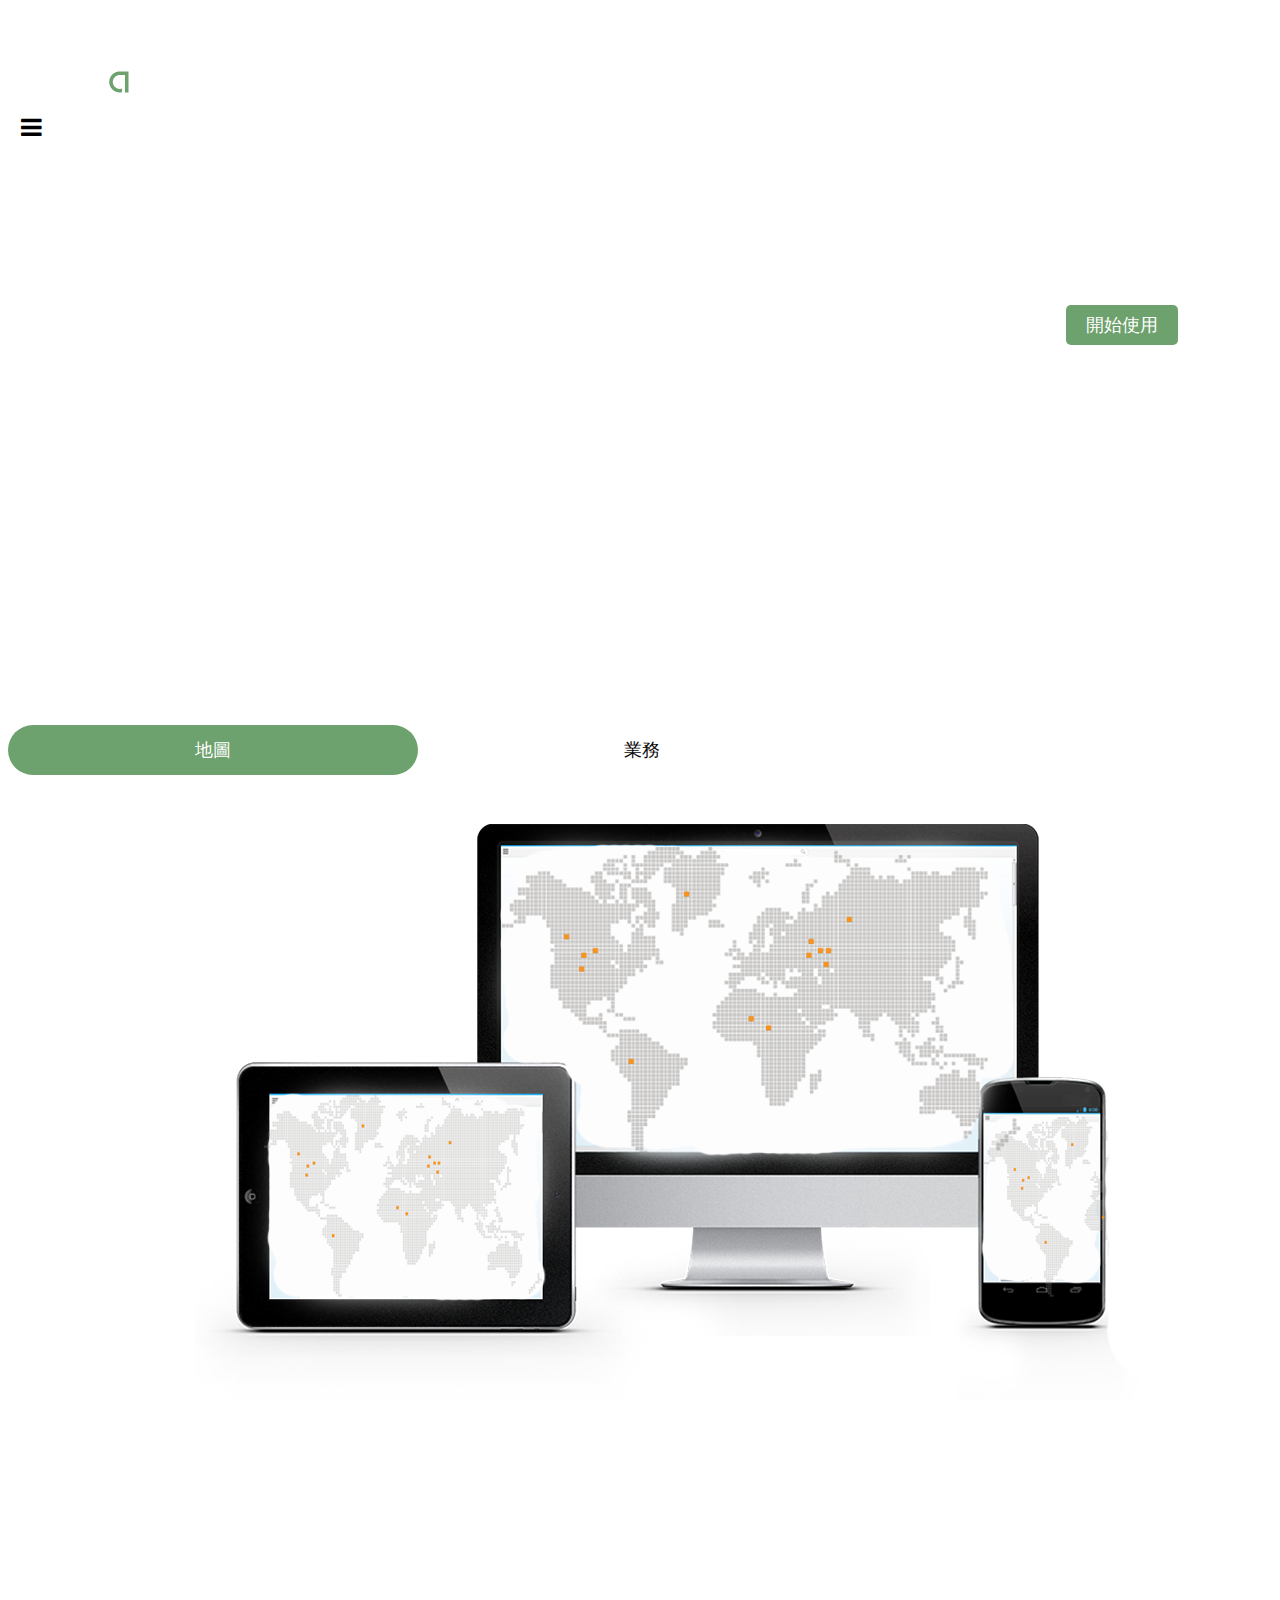
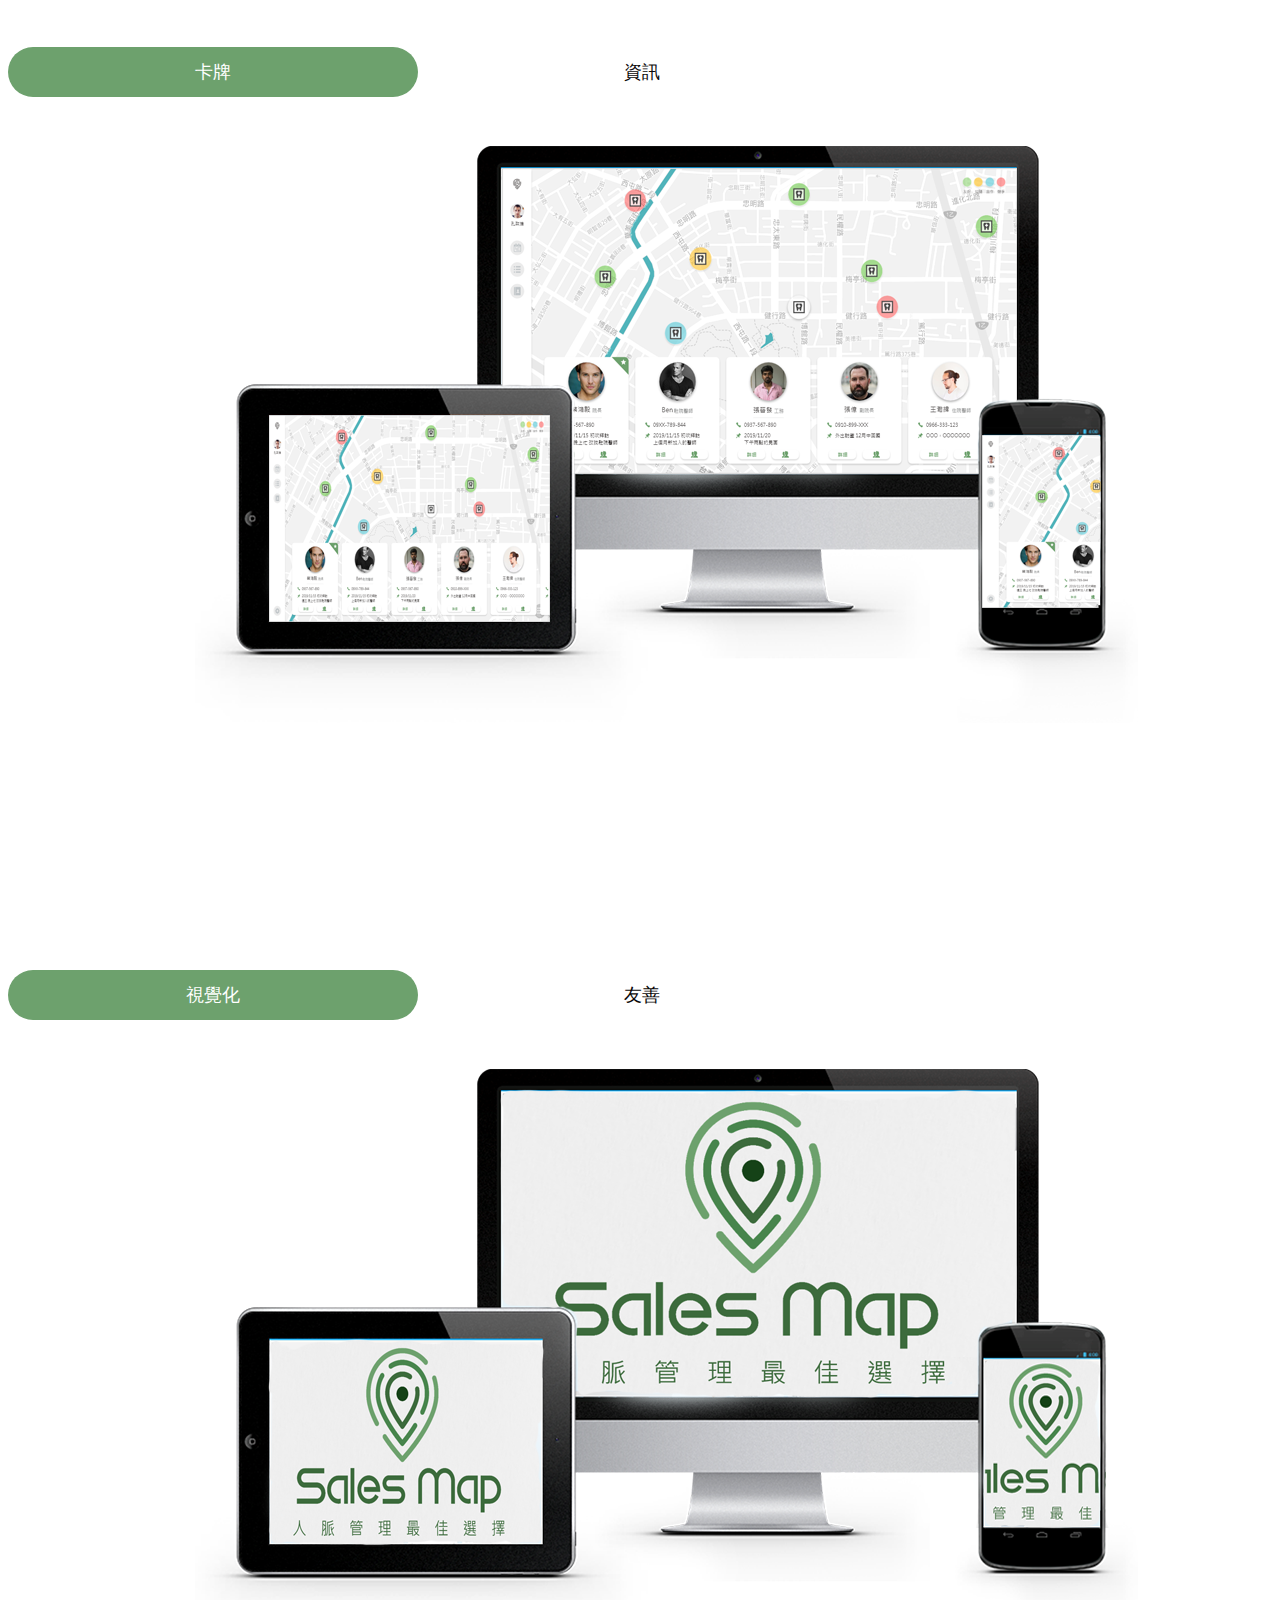
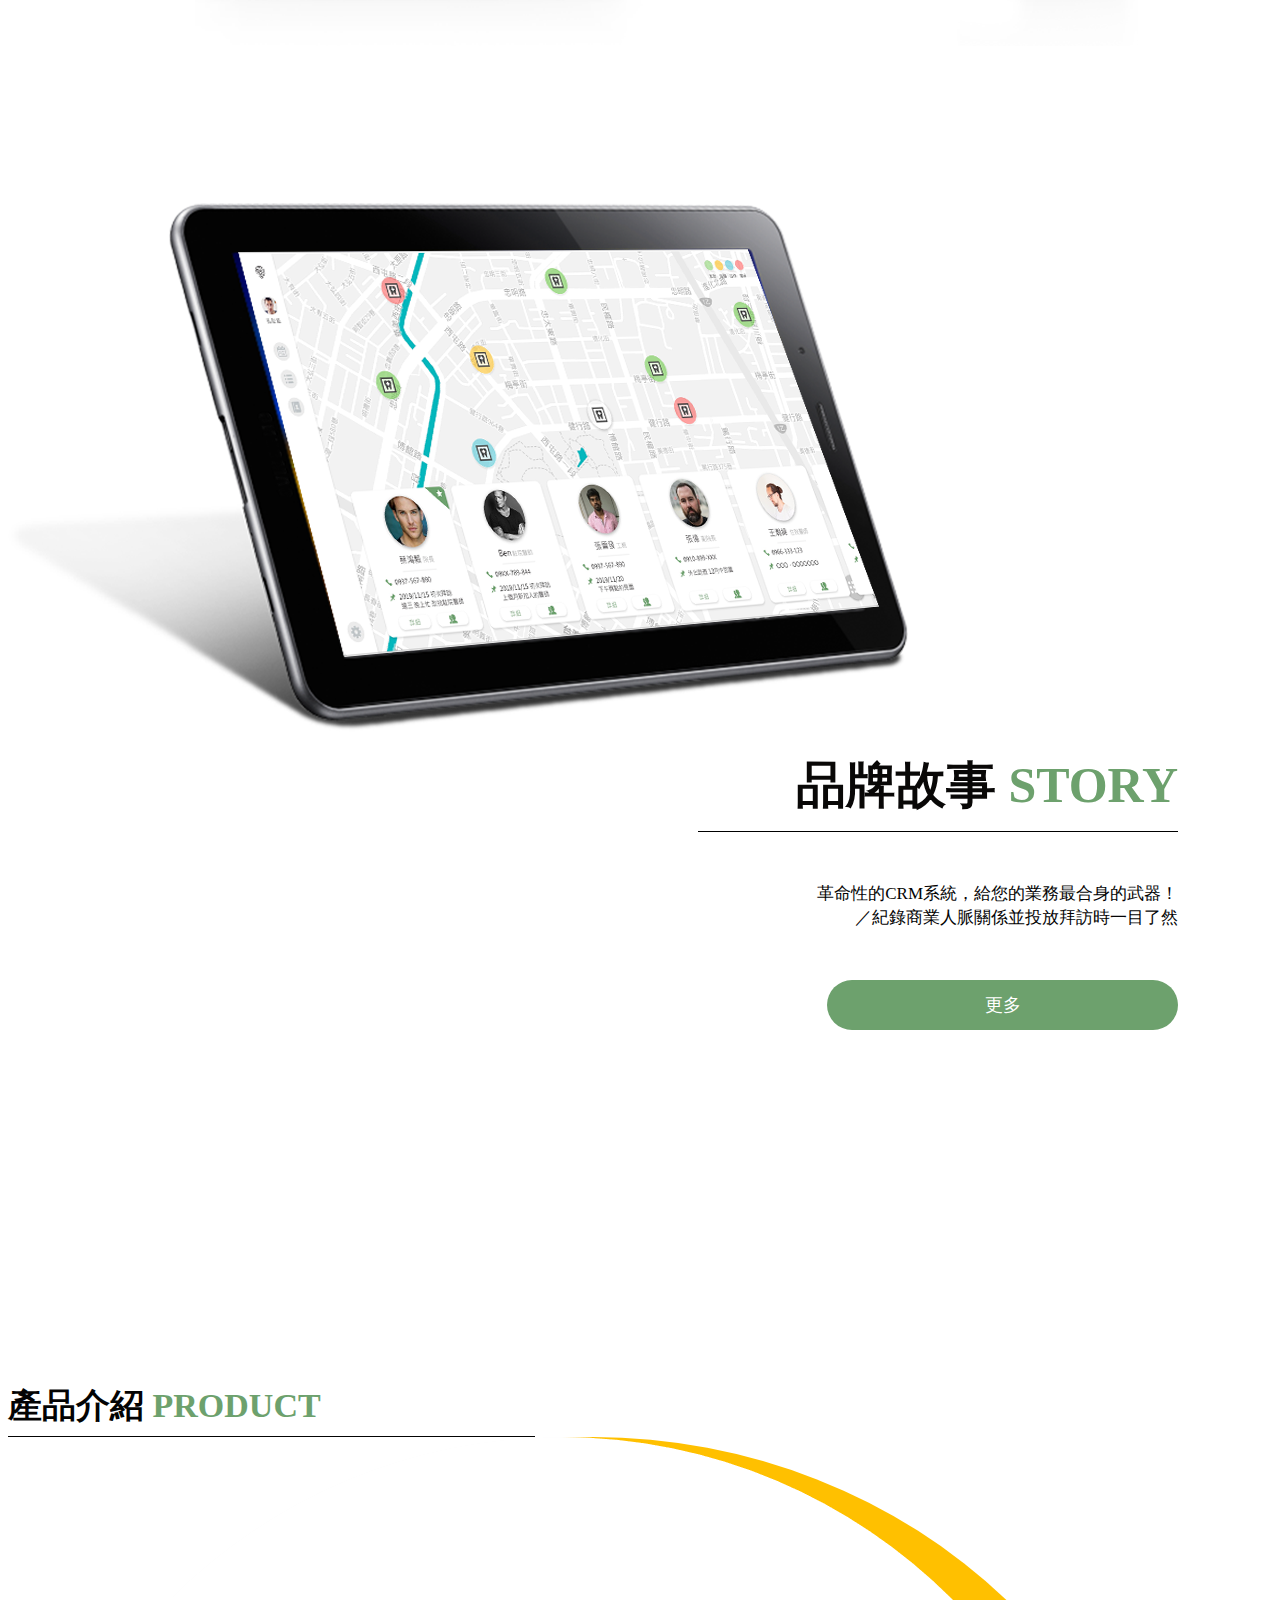
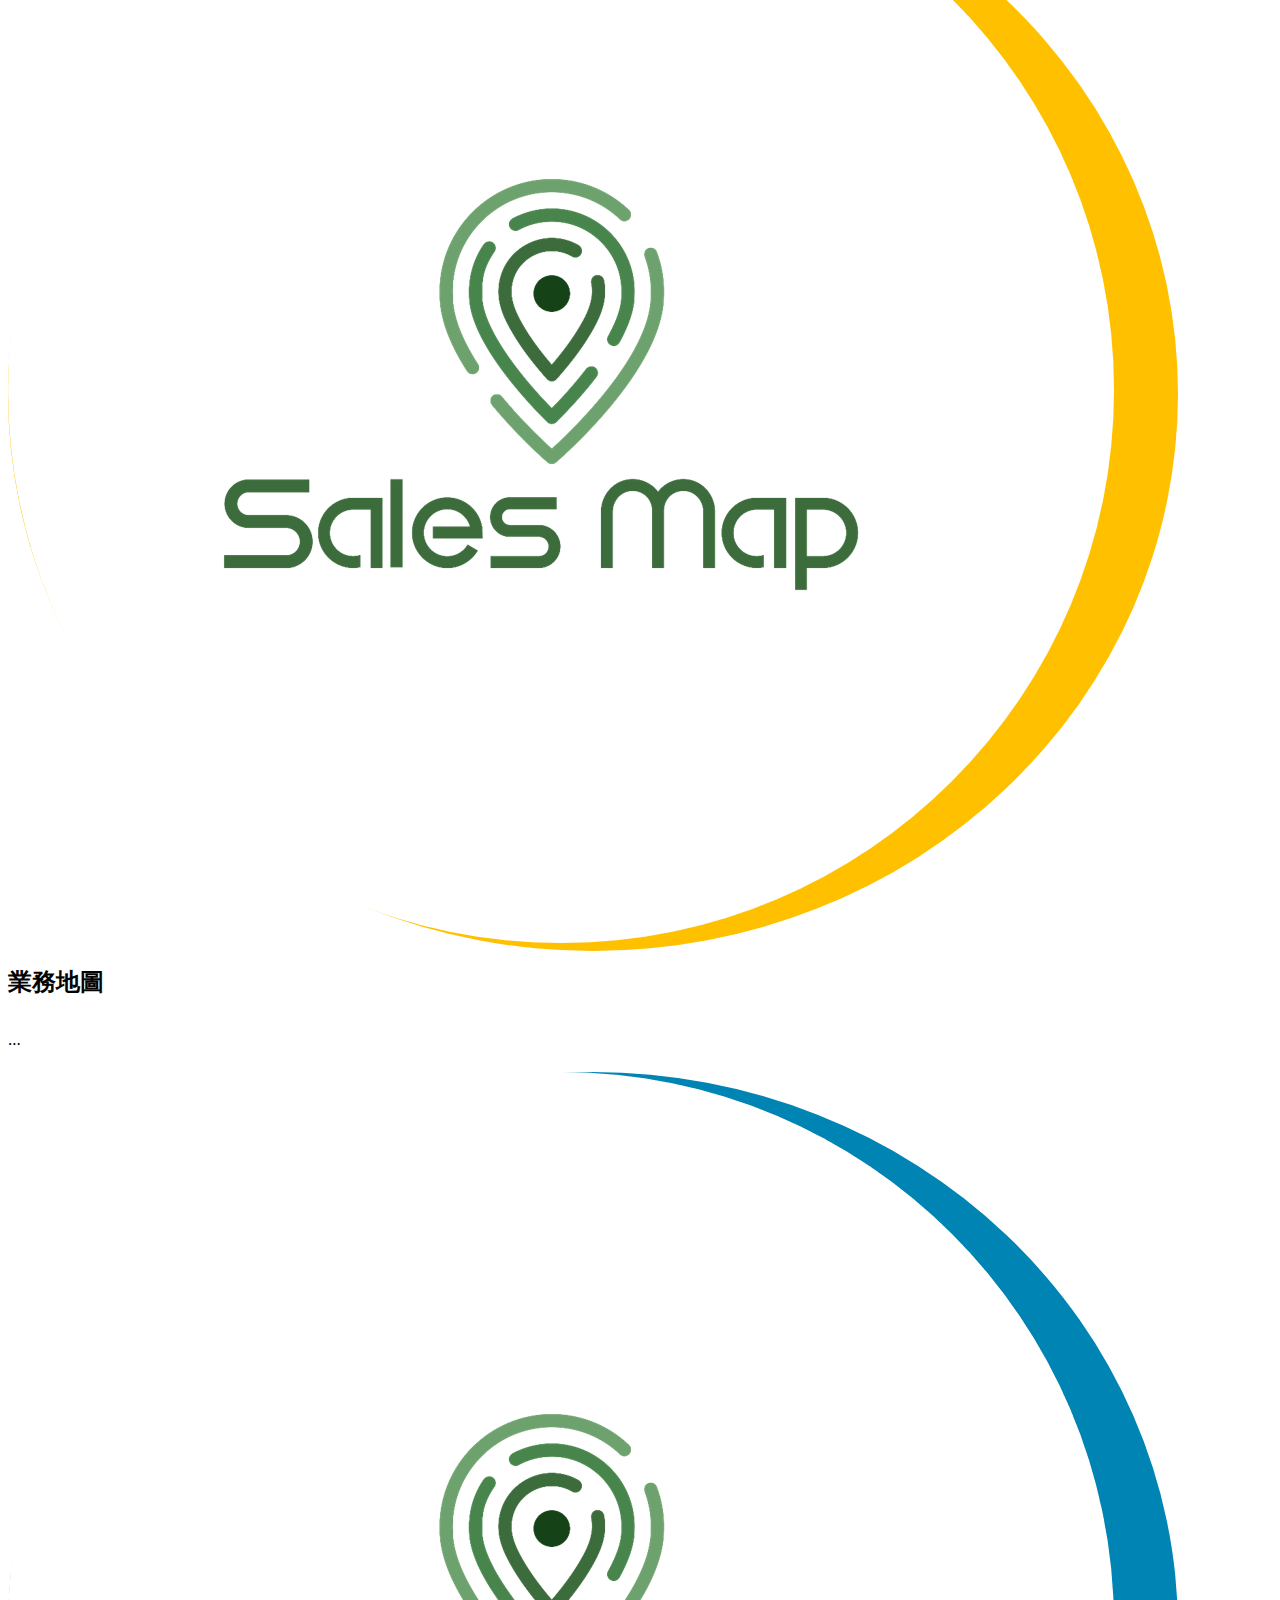
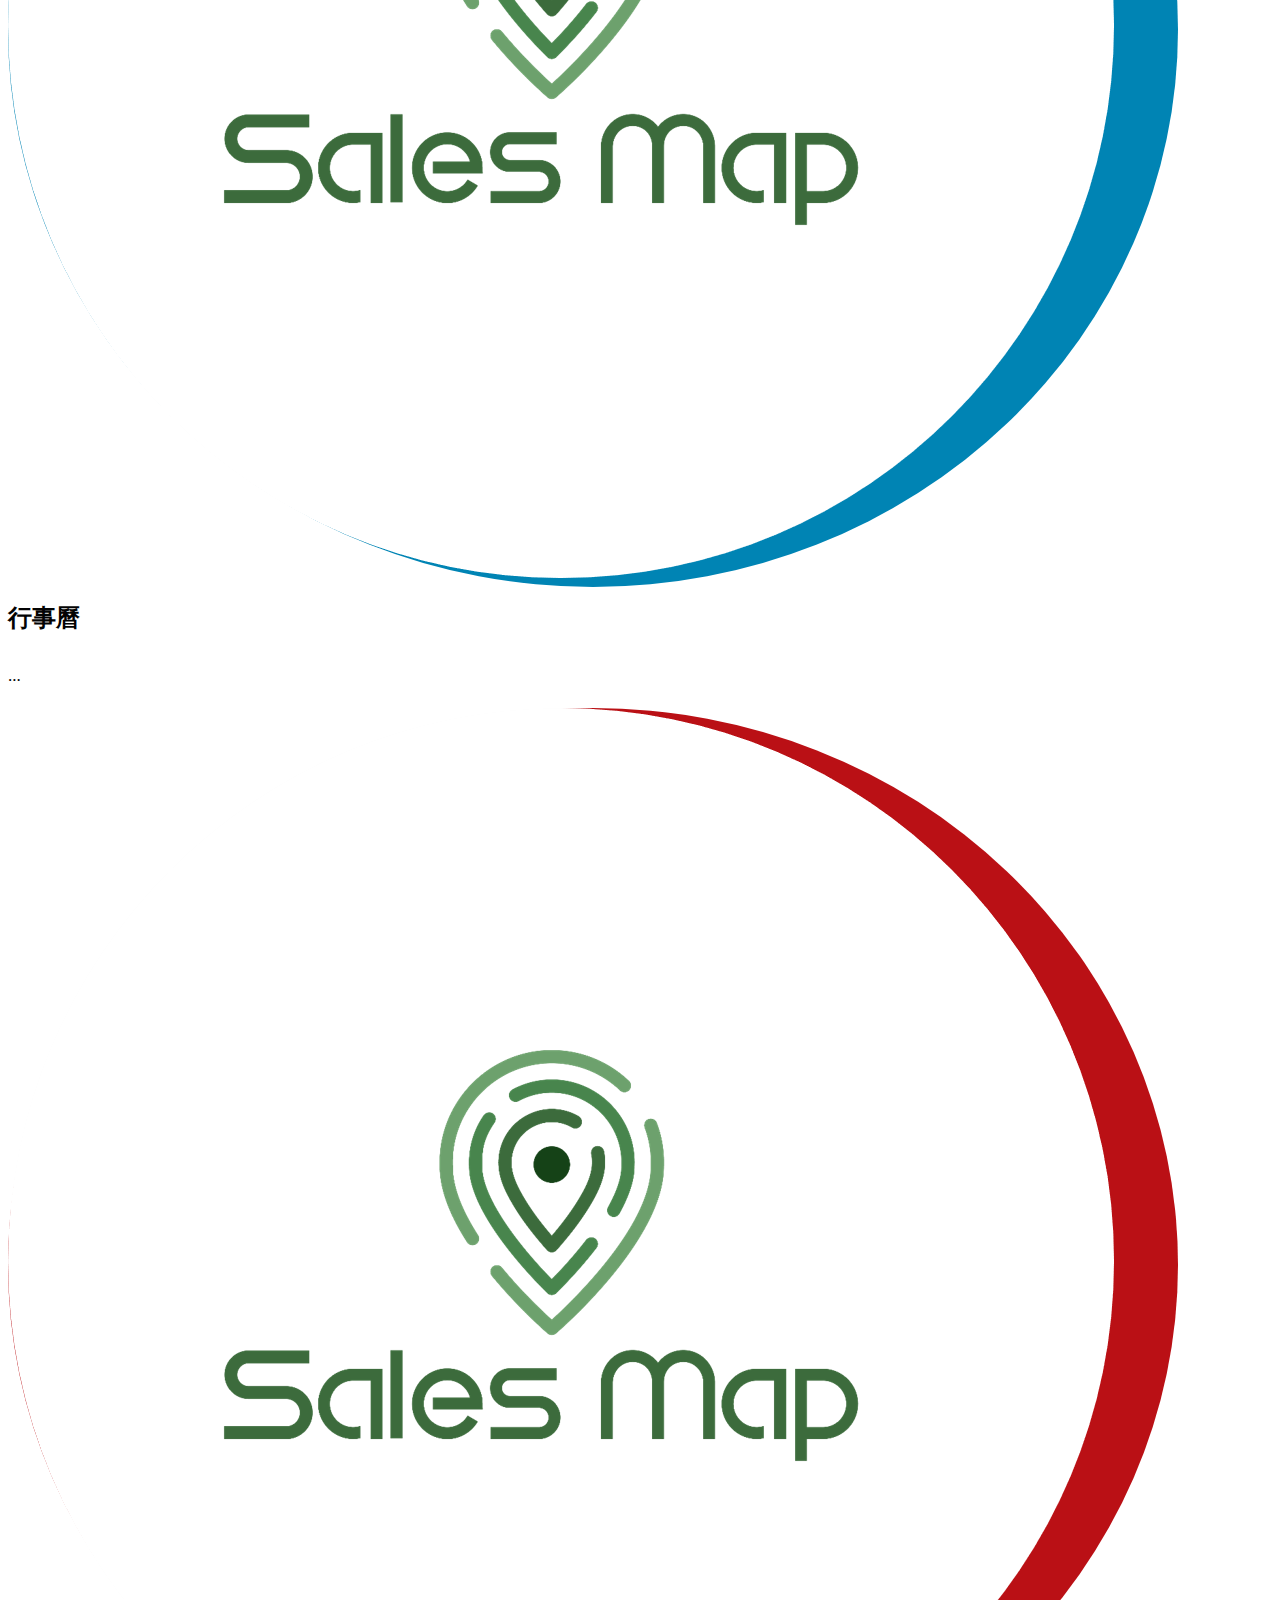
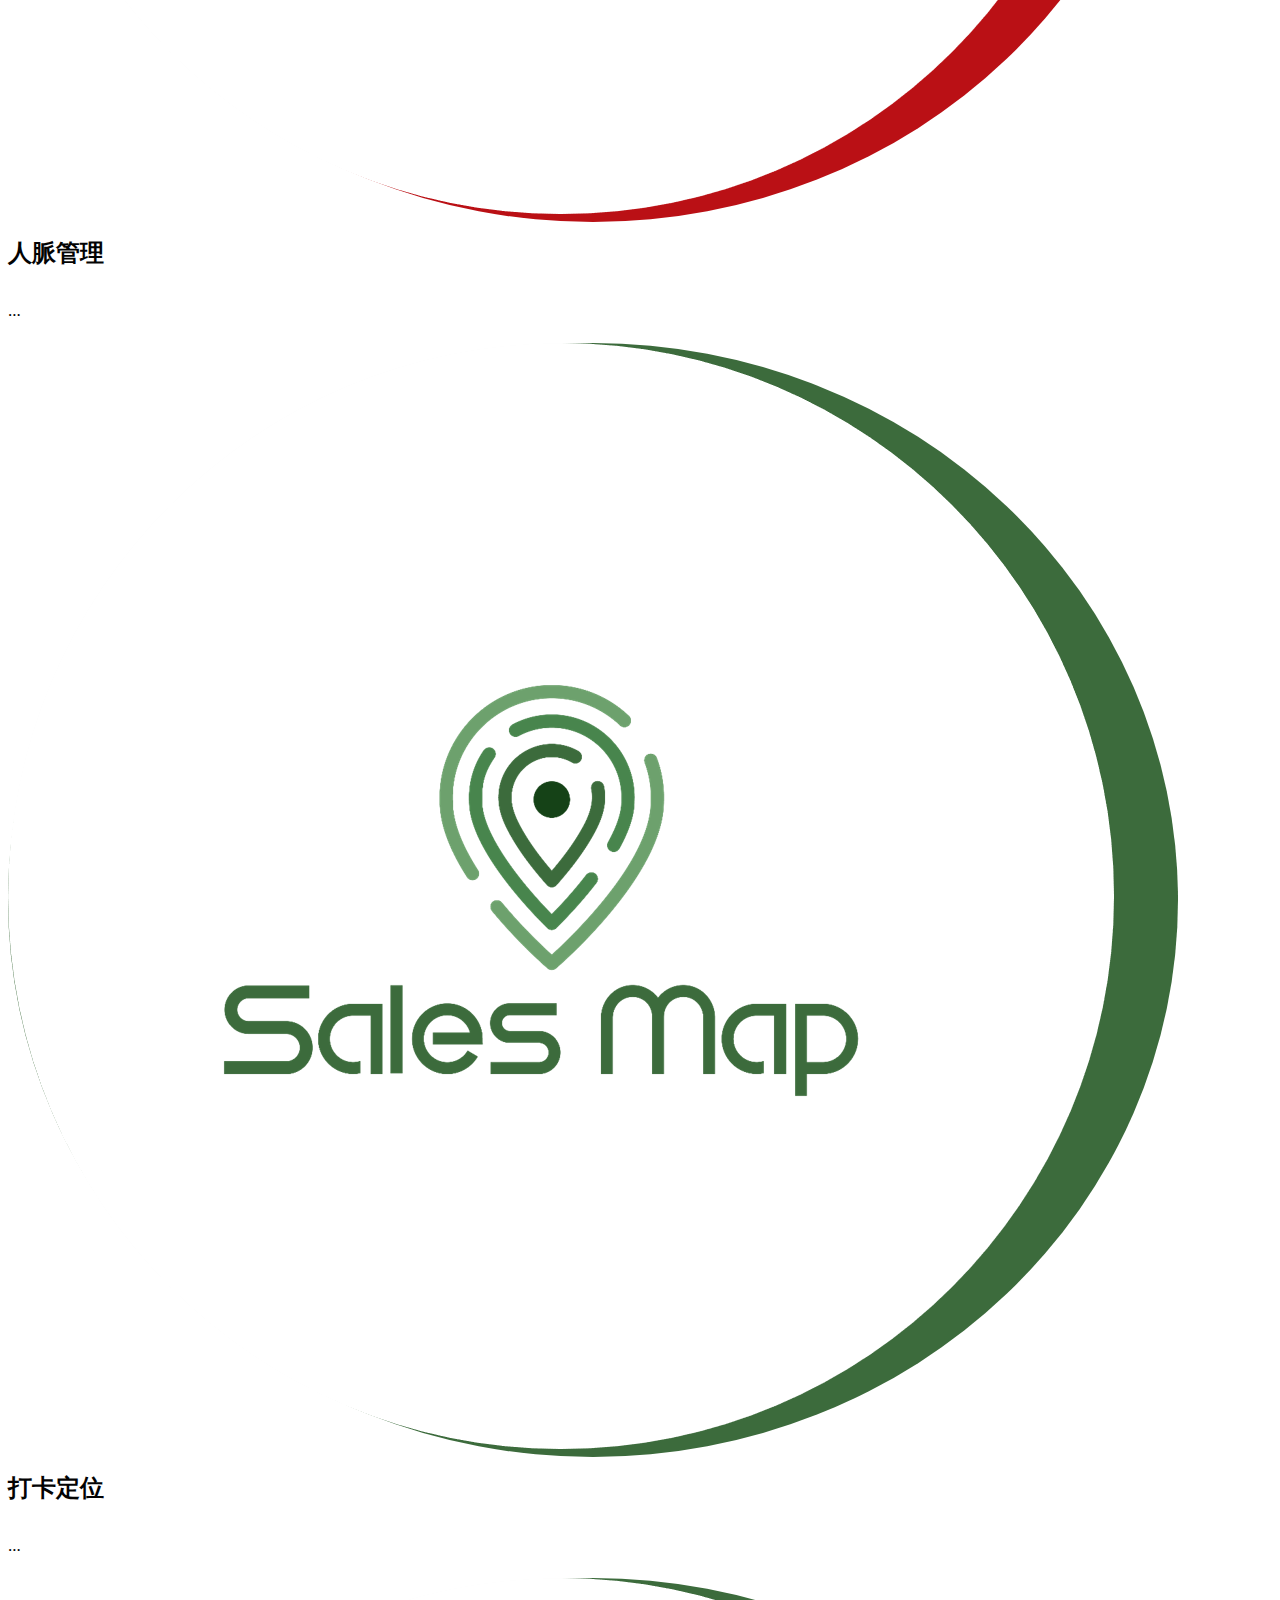
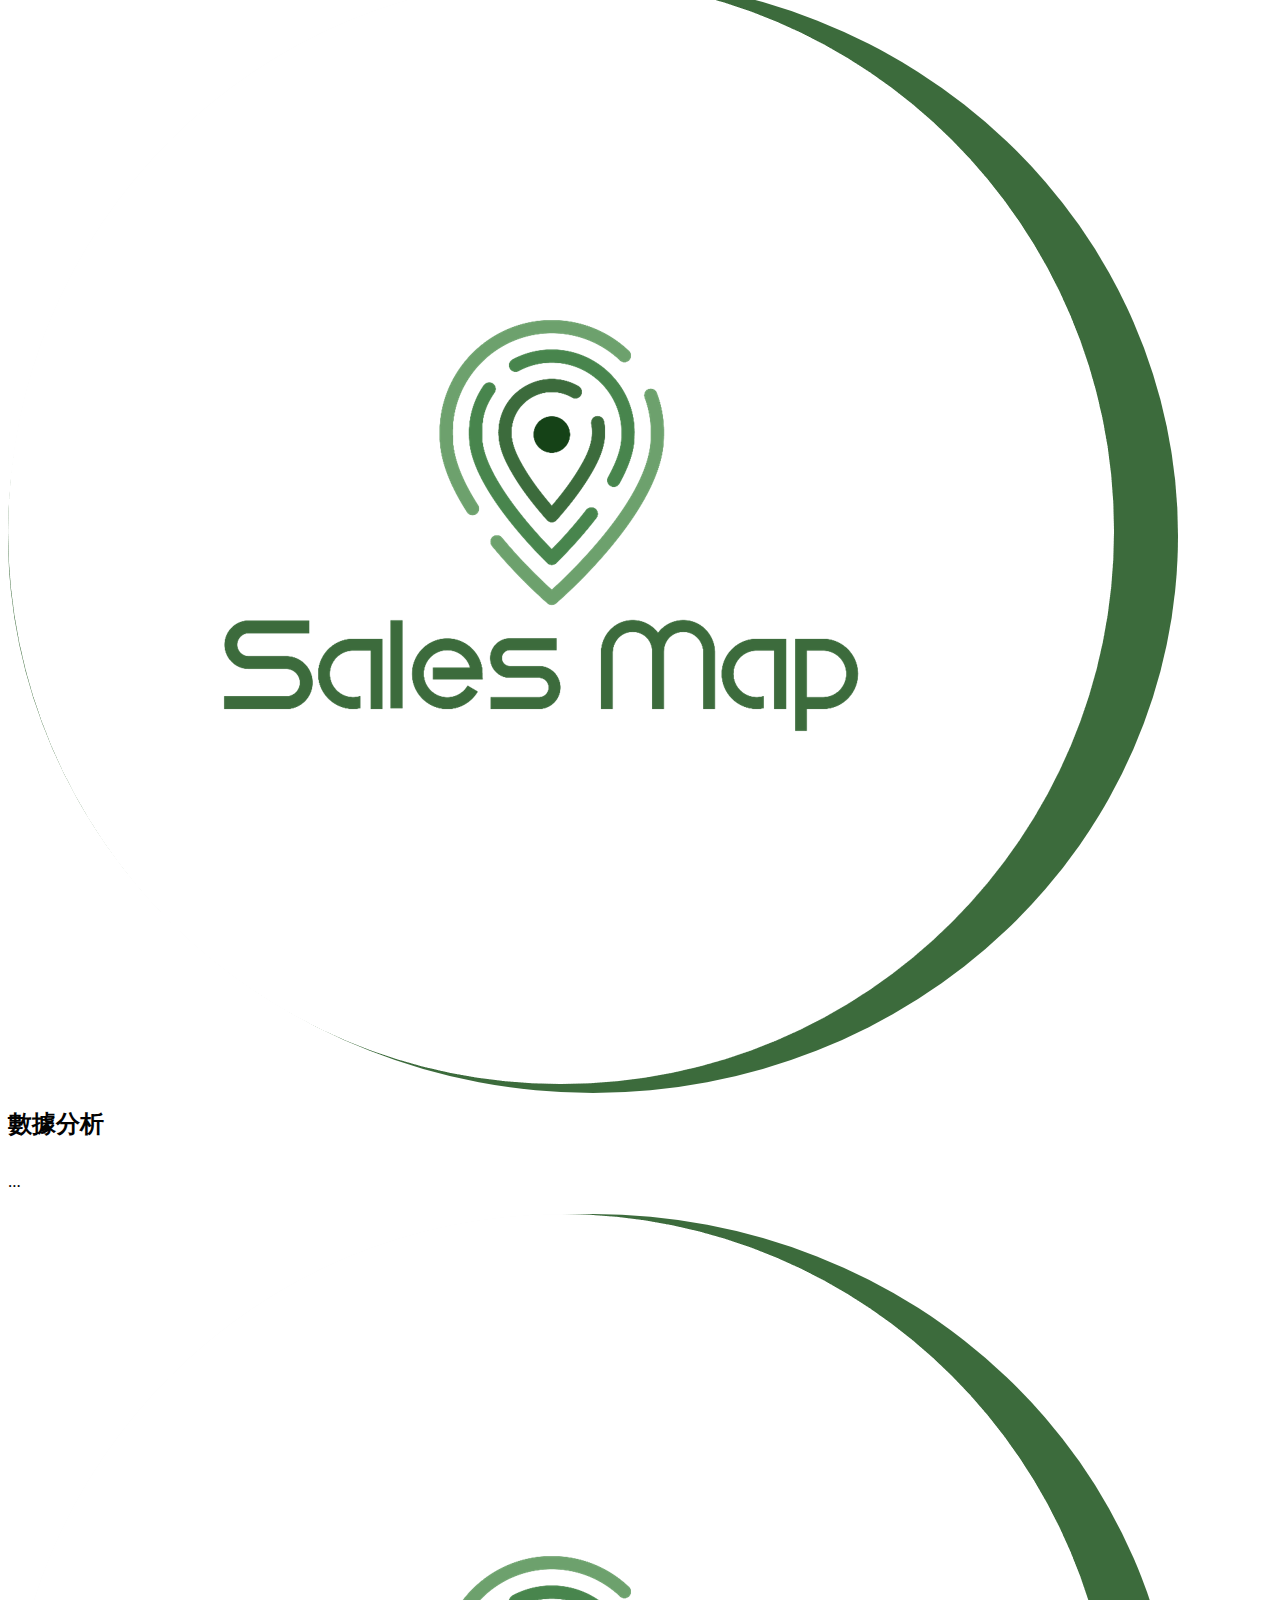
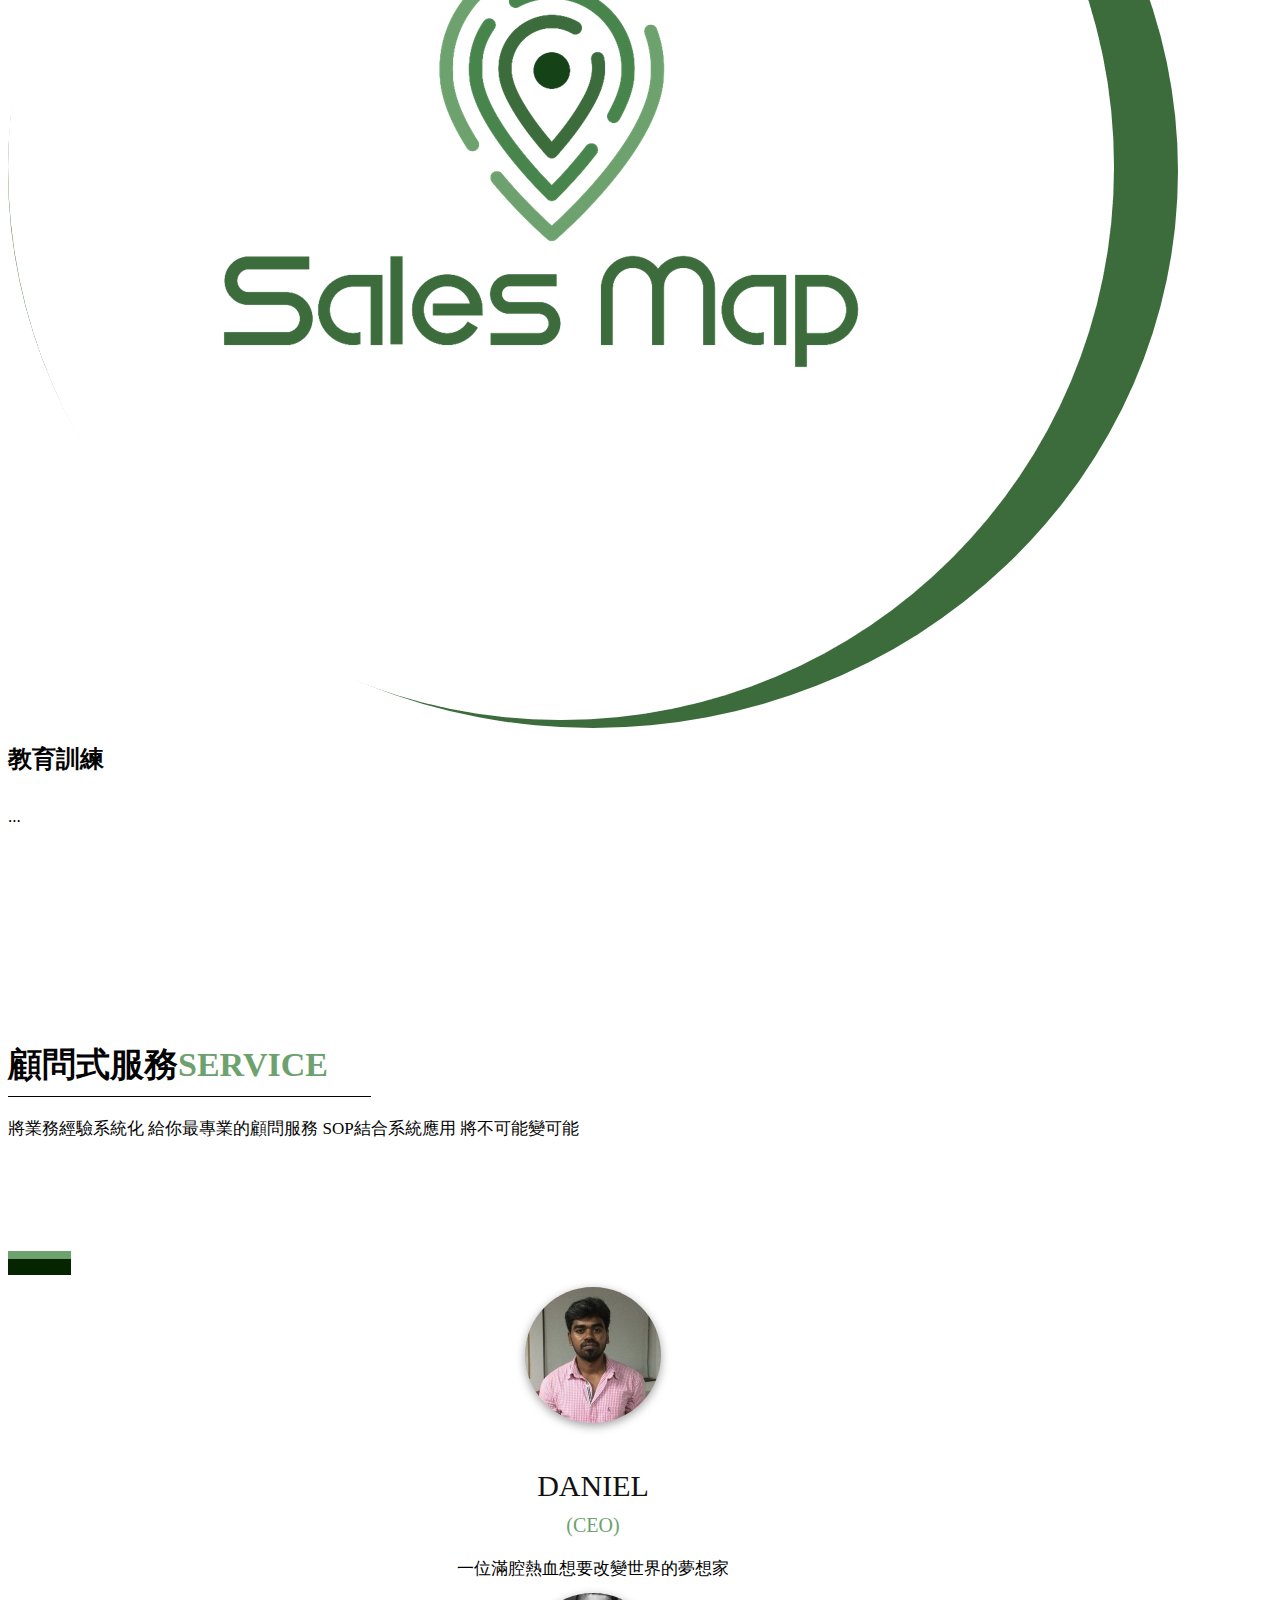
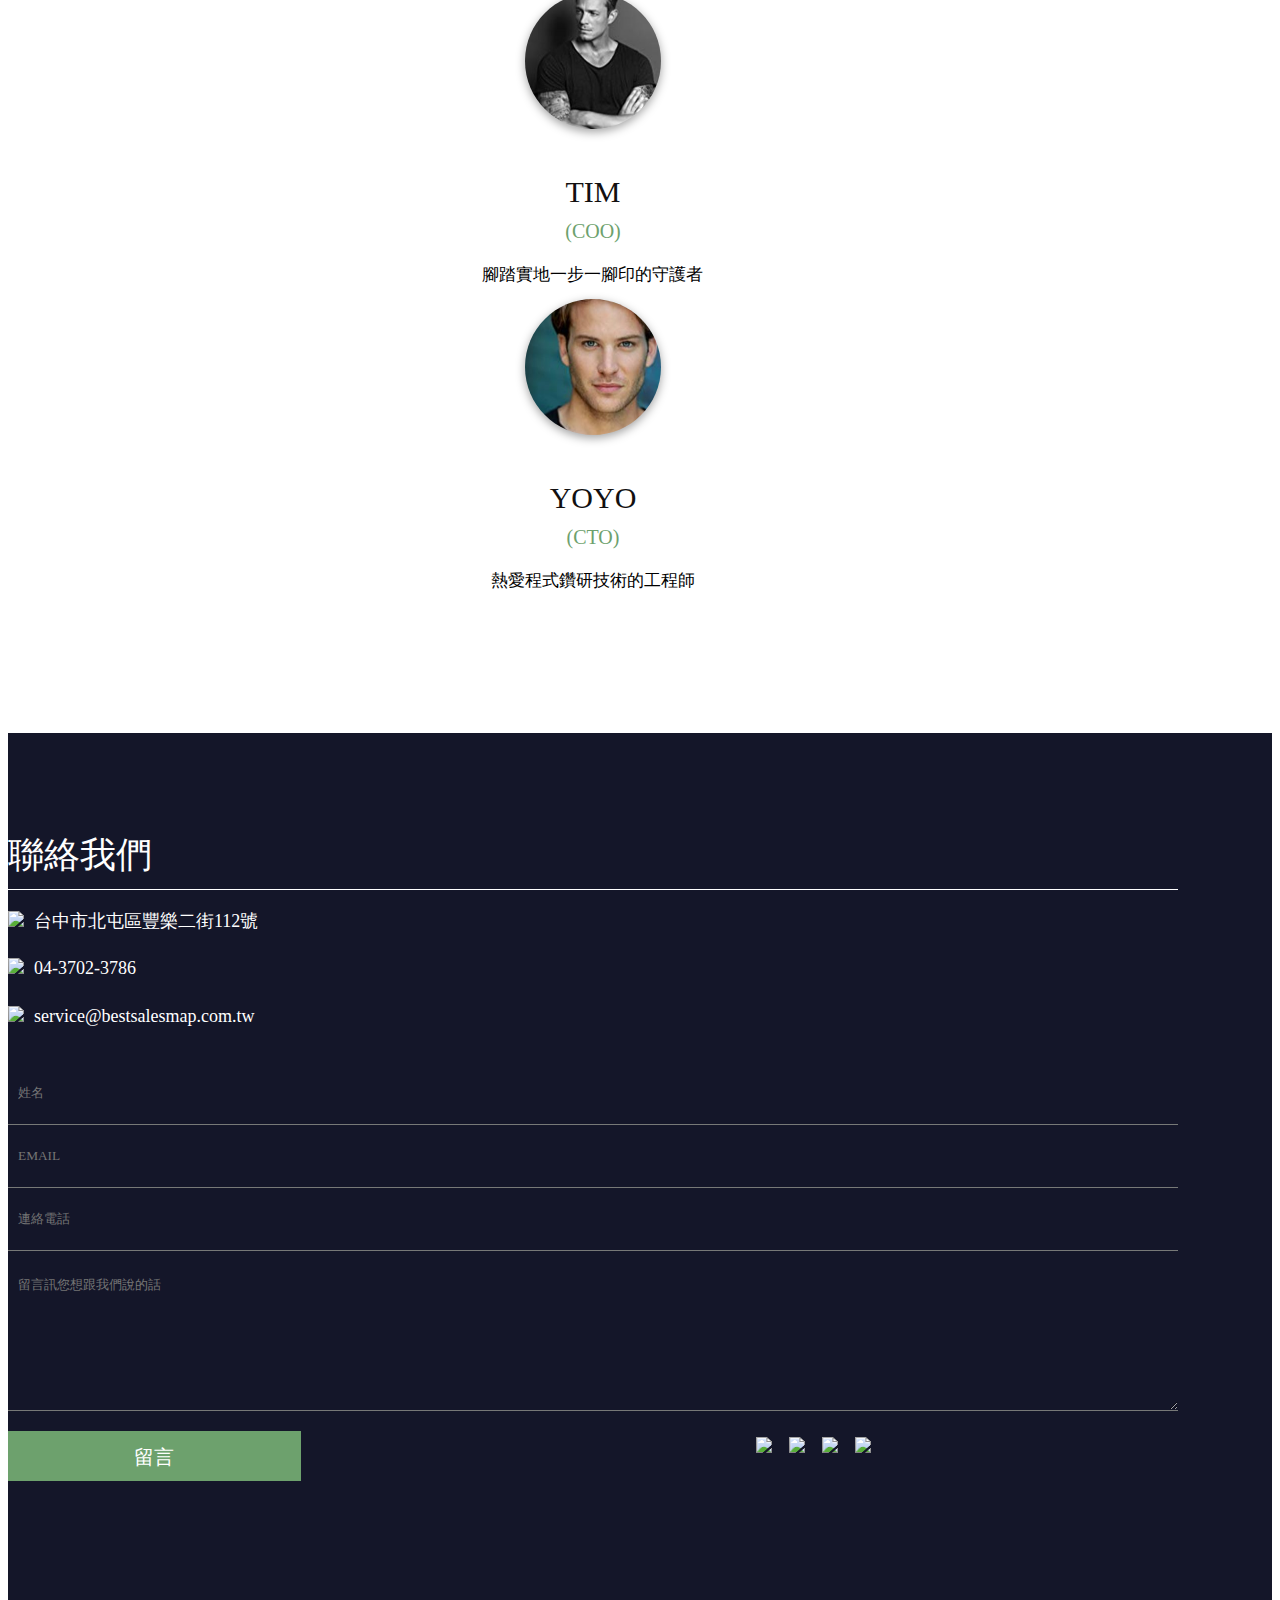
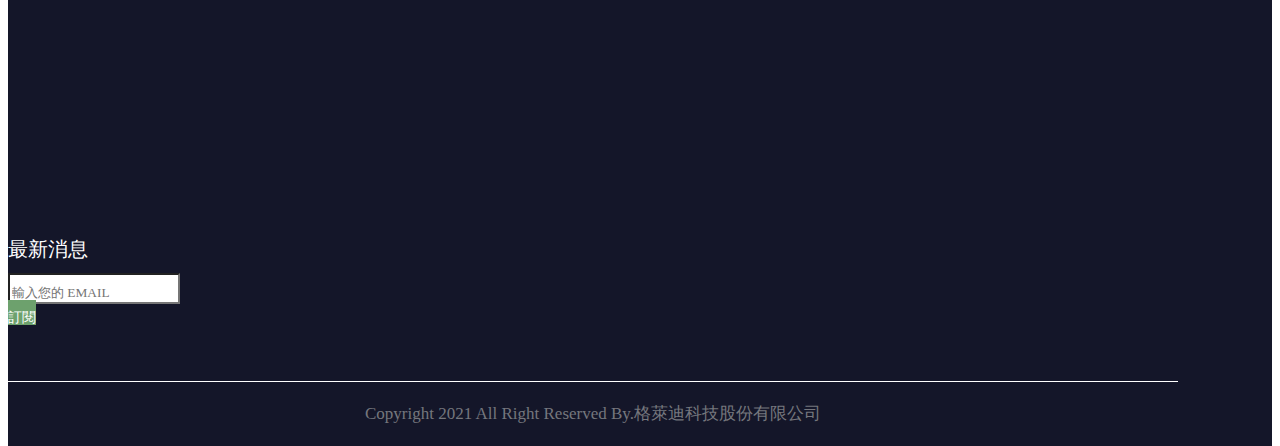
==== index.html @ 1791da22 "add more content" ====
<!DOCTYPE html>
<html lang="en">
<head>
<!-- basic -->
<meta charset="utf-8">
<meta http-equiv="X-UA-Compatible" content="IE=edge">
<meta name="viewport" content="width=device-width, initial-scale=1">
<!-- mobile metas -->
<meta name="viewport" content="width=device-width, initial-scale=1">
<meta name="viewport" content="initial-scale=1, maximum-scale=1">
<!-- site metas -->
<title>Salesmap 打造屬於你的業務地圖</title>
<meta name="keywords" content="">
<meta name="description" content="">
<meta name="author" content="">	
<!-- bootstrap css -->
<link rel="stylesheet" type="text/css" href="css/bootstrap.min.css">
<!-- style css -->
<link rel="stylesheet" type="text/css" href="css/style.css">
<!-- Responsive-->
<link rel="stylesheet" href="css/responsive.css">
<!-- fevicon -->
<link rel="icon" href="images/fevicon.png" type="image/gif" />
<!-- Scrollbar Custom CSS -->
<link rel="stylesheet" href="css/jquery.mCustomScrollbar.min.css">
<!-- Tweaks for older IEs-->
<link rel="stylesheet" href="https://netdna.bootstrapcdn.com/font-awesome/4.0.3/css/font-awesome.css">
<!-- owl stylesheets --> 
<link rel="stylesheet" href="css/owl.carousel.min.css">
<link rel="stylesheet" href="css/owl.theme.default.min.css">
<link rel="stylesheet" href="https://cdnjs.cloudflare.com/ajax/libs/fancybox/2.1.5/jquery.fancybox.min.css" media="screen">

</head>
<body>
	<!--header section start -->
	<div class="header_section">
		<div class="container">
			<div class="row">
				<div class="col-sm-2">
					<div class="logo"><a href="index.html"><img src="images/logo.png"></a></div>
				</div>
				<div class="col-sm-6">
					<div class="menu-area">
                    <nav class="navbar navbar-expand-lg ">
                        <!-- <a class="navbar-brand" href="#">Menu</a> -->
                        <button class="navbar-toggler collapsed" type="button" data-toggle="collapse" data-target="#navbarSupportedContent" aria-controls="navbarSupportedContent" aria-expanded="false" aria-label="Toggle navigation">
                        <i class="fa fa-bars"></i>
                        </button>
                        <div class="collapse navbar-collapse" id="navbarSupportedContent">
                            <ul class="navbar-nav mr-auto">
                               <li class="nav-item active">
                                <a class="nav-link" href="index.html">首頁<span class="sr-only">(current)</span></a> </li>
                               <li class="nav-item">
                                <a class="nav-link" href="#about">品牌故事</a></li>
                               <li class="nav-item">
                                <a class="nav-link" href="#product">產品介紹</a></li>
                                <li class="nav-item">
                                 <a class="nav-link" href="#product">顧問式服務</a></li>
                               <li class="nav-item" href="#">
                                 <a class="nav-link" href="#contact">聯絡我們</a></li>
                            </ul>
                        </div>
                    </nav>
          </div>
				</div>
				<div class="col-sm-4">
            <ul class="top_button_section">
               <li><a class="login-bt active" href="https://sys.bestsalesmap.com.tw" target="_blank">開始使用</a></li>
            </ul>
					</div>
			</div>

    <div class="row">
      <div class="banner_section layout_padding">
      <section>
         <div id="main_slider" class="section carousel slide banner-main" data-ride="carousel">
            <div class="carousel-inner">
               <div class="carousel-item active">
                    <div class="container">
                     <div class="row marginii">
                        <div class="col-md-5 col-sm-12">
                           <div class="carousel-sporrt_text ">
                              <h1 class="banner_taital">地圖式介面</h1>
                    <p class="lorem_text">捨棄傳統的表單形式 將資訊呈現在地圖上 讓使用者查詢資訊更方便更直覺 </p>
                    <div class="ads_bt"><a href="#">地圖</a></div>
                    <div class="contact_bt"><a href="#">業務</a></div>
                           </div>
                        </div>
                        <div class="col-md-7 col-sm-12">
                           <div class="img-box">
                              <figure><img src="images/banner-img1.png" style="max-width: 100%;"/></figure>
                           </div>
                        </div>
                    </div>
                  </div>
               </div>
               <div class="carousel-item">
                    <div class="container">
                     <div class="row marginii">
                        <div class="col-xl-6 col-lg-6 col-md-6 col-sm-12">
                           <div class="carousel-sporrt_text ">
                              <h1 class="banner_taital">卡牌式設計</h1>
                    <p class="lorem_text">介面再升級 比傳統的CRM系統(客戶關係管理系統 Customer Relationship Management System)介面更好看 </p>
                    <div class="ads_bt"><a href="#">卡牌</a></div>
                    <div class="contact_bt"><a href="#">資訊</a></div>
                           </div>
                        </div>
                        <div class="col-xl-6 col-lg-6 col-md-6 col-sm-12">
                           <div class="img-box">
                              <figure><img src="images/banner-img2.png" style="max-width: 100%;"/></figure>
                           </div>
                        </div>
                    </div>
                  </div>
               </div>
               <div class="carousel-item">
                    <div class="container">
                     <div class="row marginii">
                        <div class="col-xl-6 col-lg-6 col-md-6 col-sm-12">
                           <div class="carousel-sporrt_text ">
                              <h1 class="banner_taital">使用者體驗</h1>
                    <p class="lorem_text">捨棄複雜的操作 專為業務量身打造</p>
                    <div class="ads_bt"><a href="#">視覺化</a></div>
                    <div class="contact_bt"><a href="#">友善</a></div>
                           </div>
                        </div>
                        <div class="col-xl-6 col-lg-6 col-md-6 col-sm-12">
                           <div class="img-box">
                              <figure><img src="images/banner-img3.png" style="max-width: 100%;"/></figure>
                           </div>
                        </div>
                    </div>
                  </div>
               </div>
            </div>
         </div>
      </section>
    </div>
    </div>

		</div>
        <!--header section end -->
        
		</div>
	</div>
    <!--banner section end -->
	<!--about section start -->
    <div id="about" class="about_section layout_padding">
    	<div class="container">
    		<div class="row">
    			<div class="col-md-6">
    				<div class="tablet"><img src="images/tablet-img.png"></div>
    			</div>
    			<div class="col-md-6">
    				<div class="about_taital">
    					<div class="about_text">品牌故事 <span style="color: #6da16d;">STORY</span></div>
    					<p class="dolor_text">革命性的CRM系統，給您的業務最合身的武器！<br>／紀錄商業人脈關係並投放拜訪時一目了然</p>
    					<div class="read_more"><a href="#">更多</a></div>
    				</div>
    			</div>
    		</div>
    	</div>
    </div>
    <div id="product" class="about_section_2 ">
    	<div class="container">
    		<div class="row">
    			<div class="col-sm-12">
    				<div class="classified_text">產品介紹 <span style="color: #6da16d;">PRODUCT</span></div>
    			</div>	
    		</div>
    		<div class="row front">
    			<div class="col-md-2">
    				<div class="about_img" style="width: 100%; height: 100%; border-radius:50% 50%; background-color:#FFC000;"><img src="images/img-1.png"></div>
    			</div>
    			<div class="col-md-2">
    				<h1 class="fron_text">業務地圖</h1>
    				<p class="using_text">...</p>
             </div>
             <div class="col-md-2">
               <div class="about_img" style="width: 100%; height: 100%; border-radius:50% 50%; background-color:#0084B4;"><img src="images/img-1.png"></div>
            </div>
            <div class="col-md-2">
               <h1 class="fron_text">行事曆</h1>
               <p class="using_text">...</p>
            </div>
            <div class="col-md-2">
               <div class="about_img" style="width: 100%; height: 100%; border-radius:50% 50%; background-color:#BA1015;"><img src="images/img-1.png"></div>
            </div>
            <div class="col-md-2">
               <h1 class="fron_text">人脈管理</h1>
               <p class="using_text">...</p>
            </div>
          </div>
          <div class="row front">               
            <div class="col-md-2">
               <div class="about_img" style="width: 100%; height: 100%; border-radius:50% 50%; background-color:#3C6B3C;"><img src="images/img-1.png"></div>
            </div>
            <div class="col-md-2">
               <h1 class="fron_text">打卡定位</h1>
               <p class="using_text">...</p>
            </div>
            <div class="col-md-2">
               <div class="about_img" style="width: 100%; height: 100%; border-radius:50% 50%; background-color:#3C6B3C;"><img src="images/img-1.png"></div>
            </div>
            <div class="col-md-2">
               <h1 class="fron_text">數據分析</h1>
               <p class="using_text">...</p>
            </div>
            <div class="col-md-2">
               <div class="about_img" style="width: 100%; height: 100%; border-radius:50% 50%; background-color:#3C6B3C;"><img src="images/img-1.png"></div>
            </div>
            <div class="col-md-2">
               <h1 class="fron_text">教育訓練</h1>
               <p class="using_text">...</p>
            </div>
          </div>
    	</div>
    </div>
	<!--about section end -->
	<!--client section start -->
    <div class="clients_section layout_padding">
    	<div class="container">
    		<div class="row">
    		    <div class="col-sm-12">
    			    <div class="client_text">顧問式服務<span style="color: #6da16d;">SERVICE</span></div>
    			    <p class="using_text">將業務經驗系統化 給你最專業的顧問服務 SOP結合系統應用 將不可能變可能</p>
    		    </div>
    	    </div>
    	</div>
    </div>
    <div class="clients_section_2 layout_padding">
    	<div id="carouselExampleIndicators" class="carousel slide" data-ride="carousel">
  <ol class="carousel-indicators">
    <li data-target="#carouselExampleIndicators" data-slide-to="0" class="active"></li>
    <li data-target="#carouselExampleIndicators" data-slide-to="1"></li>
    <li data-target="#carouselExampleIndicators" data-slide-to="2"></li>
  </ol>
  <div class="carousel-inner">
    <div class="carousel-item active">
      <div class="container">
    		<div class="client_img"><img src="images/man1.png"></div>
    		<h1 class="johan_text">DANIEL</h1>
    		<p class="adiser_text">(CEO)</p>
    		<p class="long_text">一位滿腔熱血想要改變世界的夢想家</p>
    	</div>
    </div>
    <div class="carousel-item">
      <div class="container">
    		<div class="client_img"><img src="images/man2.png"></div>
    		<h1 class="johan_text">TIM</h1>
    		<p class="adiser_text">(COO)</p>
    		<p class="long_text">腳踏實地一步一腳印的守護者</p>
    	</div>
    </div>
    <div class="carousel-item">
      <div class="container">
    		<div class="client_img"><img src="images/man3.png"></div>
    		<h1 class="johan_text">YOYO</h1>
    		<p class="adiser_text">(CTO)</p>
    		<p class="long_text">熱愛程式鑽研技術的工程師</p>
    	</div>
    </div>
  </div>
  <a class="carousel-control-prev" href="#carouselExampleIndicators" role="button" data-slide="prev">
    <span class="carousel-control-prev-icon" aria-hidden="true"></span>
    <span class="sr-only">Previous</span>
  </a>
  <a class="carousel-control-next" href="#carouselExampleIndicators" role="button" data-slide="next">
    <span class="carousel-control-next-icon" aria-hidden="true"></span>
    <span class="sr-only">Next</span>
  </a>
</div>
    </div>
	<!--client section end -->
	<!--footer section start -->
	<div id="contact" class="footer_section layout_padding">
		<div class="container">
			<div class="row">
			    <div class="col-sm-3">
				    <div class="footer_contact">聯絡我們</div>
			    </div>
			    <div class="col-sm-3">
				    <div class="location_text"><img src="images/map-icon.png"><span style="padding-left: 10px;">台中市北屯區豐樂二街112號</span></div>
			    </div>
			    <div class="col-sm-2">
			    	<div class="location_text"><img src="images/call-icon.png"><span style="padding-left: 10px;">04-3702-3786</span></div>
			    </div>
			    <div class="col-sm-4">
			    	<div class="location_text"><img src="images/mail-icon.png"><span style="padding-left: 10px;">service@bestsalesmap.com.tw</span></div>
			    </div>
		    </div>
		    <div class="enput_bt">
		    	<div class="row">
		    		<div class="col-md-6">
		    			<div class="input_main">
                       <div class="container">
                          <form action="/action_page.php">
                            <div class="form-group">
                              <input type="text" class="email-bt" placeholder="姓名" name="Name">
                            </div>
                            <div class="form-group">
                              <input type="text" class="email-bt" placeholder="EMAIL" name="Email">
                            </div>
                            <div class="form-group">
                              <input type="text" class="email-bt" placeholder="連絡電話"" name="TEL">
                            </div>
                            <form action="/action_page.php">
                                <div class="form-group">
                                  <textarea class="massage-bt" placeholder="留言訊您想跟我們說的話" rows="5" id="comment" name="text"></textarea>
                                </div>
                            </form>
                          </form>
                       </div> 
                       <div class="send_bt_main">
                       	<div class="left">
                       		<div class="send_bt"><a href="#">留言</a></div>
                       	</div>
                       	<div class="right">
                       		<div class="social_icon">
                       			<ul>
                       				<li><a href="#"><img src="images/fb-icon.png"></a></li>
                       				<li><a href="#"><img src="images/twitter-icon.png"></a></li>
                       				<li><a href="#"><img src="images/in-icon.png"></a></li>
                       				<li><a href="#"><img src="images/instagram-icon.png"></a></li>
                       			</ul>
                       		</div>
                       	</div>
                       </div>
                    </div>
		    		</div>
		    		<div class="col-md-6">
		    			<div class="map_section">
		                    <div class="row">
			            <div class="col-sm-12">
				            <div class="full map_section">
                               <div id="map"></div>
                            </div>
			            </div>
		            </div>
	                 </div>
		    			<h1 class="newsletter_text">最新消息</h1>
		    			<div class="input-group mb-3">
                        <input type="text" class="form-control" placeholder="輸入您的 EMAIL" aria-label="Recipient's username" aria-describedby="basic-addon2">
                       <div class="input-group-append">
                       <span class="input-group-text" id="basic-addon2">訂閱</span>
                       </div>
                       </div>
		    		</div>
		    	</div>
		    </div>
		    <div class="copyright_section">
		    	<p class="copyright_text">Copyright 2021 All Right Reserved By.<a href="#">格萊迪科技股份有限公司</p>
		    </div>
		</div>
	</div>
	<!--footer section end -->

      <!-- Javascript files-->
      <script src="js/jquery.min.js"></script>
      <script src="js/popper.min.js"></script>
      <script src="js/bootstrap.bundle.min.js"></script>
      <script src="js/jquery-3.0.0.min.js"></script>
      <script src="js/plugin.js"></script>
      <!-- sidebar -->
      <script src="js/jquery.mCustomScrollbar.concat.min.js"></script>
      <script src="js/custom.js"></script>
      <!-- javascript --> 
      <script src="js/owl.carousel.js"></script>
      <script src="https:cdnjs.cloudflare.com/ajax/libs/fancybox/2.1.5/jquery.fancybox.min.js"></script>
      <script>
         $(document).ready(function(){
         $(".fancybox").fancybox({
         openEffect: "none",
         closeEffect: "none"
         });
         </script>	


         <script>
      // This example adds a marker to indicate the position of Bondi Beach in Sydney,
      // Australia.
      function initMap() {
        var map = new google.maps.Map(document.getElementById('map'), {
          zoom: 11,
          center: {lat: 40.645037, lng: -73.880224},
          });

        var image = 'images/location_point.png';
          var beachMarker = new google.maps.Marker({
             position: {lat: 40.645037, lng: -73.880224},
             map: map,
             icon: image
          });
        }
        </script>
        <!-- google map js -->
          <script src="https://maps.googleapis.com/maps/api/js?key=AIzaSyA8eaHt9Dh5H57Zh0xVTqxVdBFCvFMqFjQ&callback=initMap"></script>
        <!-- end google map js -->
</body>
</html>
---- css/style.css ----
/*--------------------------------------------------------------------- File Name: style.css ---------------------------------------------------------------------*/


/*--------------------------------------------------------------------- import Fonts ---------------------------------------------------------------------*/


@import url('https://fonts.googleapis.com/css?family=Poppins:400');


/*--------------------------------------------------------------------- import Files ---------------------------------------------------------------------*/

@import url(animate.min.css);
@import url(normalize.css);
@import url(meanmenu.css);
@import url(owl.carousel.min.css);
@import url(swiper.min.css);
@import url(slick.css);
@import url(jquery-ui.css);
@import url(nice-select.css);

/*--------------------------------------------------------------------- skeleton ---------------------------------------------------------------------*/

* {
     box-sizing: border-box !important;
     transition: ease all 0.5s;
     font-family: 'Microsoft-JhengHei';
}

html {
     scroll-behavior: smooth;
}

body {
     color: #666666;
     font-size: 14px;
     font-family: Raleway;
     line-height: 1.80857;
     font-weight: normal;
     overflow-x: hidden;
}

a {
     color: #1f1f1f;
     text-decoration: none !important;
     outline: none !important;
     -webkit-transition: all .3s ease-in-out;
     -moz-transition: all .3s ease-in-out;
     -ms-transition: all .3s ease-in-out;
     -o-transition: all .3s ease-in-out;
     transition: all .3s ease-in-out;
}

h1,
h2,
h3,
h4,
h5,
h6 {
     letter-spacing: 0;
     font-weight: normal;
     position: relative;
     padding: 0 0 10px 0;
     font-weight: normal;
     line-height: normal;
     color: #111111;
     margin: 0
}

h1 {
     font-size: 24px
}

h2 {
     font-size: 22px
}

h3 {
     font-size: 18px
}

h4 {
     font-size: 16px
}

h5 {
     font-size: 14px
}

h6 {
     font-size: 13px
}

*,
*::after,
*::before {
     -webkit-box-sizing: border-box;
     -moz-box-sizing: border-box;
     box-sizing: border-box;
}

h1 a,
h2 a,
h3 a,
h4 a,
h5 a,
h6 a {
     color: #212121;
     text-decoration: none!important;
     opacity: 1
}

button:focus {
     outline: none;
}

ul,
li,
ol {
     margin: 0px;
     padding: 0px;
     list-style: none;
}

p {
     margin: 20px;
     font-weight: 300;
     font-size: 15px;
     line-height: 24px;
}

a {
     color: #222222;
     text-decoration: none;
     outline: none !important;
}

a,
.btn {
     text-decoration: none !important;
     outline: none !important;
     -webkit-transition: all .3s ease-in-out;
     -moz-transition: all .3s ease-in-out;
     -ms-transition: all .3s ease-in-out;
     -o-transition: all .3s ease-in-out;
     transition: all .3s ease-in-out;
}

img {
     max-width: 100%;
     height: auto;
}

 :focus {
     outline: 0;
}

.paddind_bottom_0 {
     padding-bottom: 0 !important;
}

.btn-custom {
     margin-top: 20px;
     background-color: transparent !important;
     border: 2px solid #ddd;
     padding: 12px 40px;
     font-size: 16px;
}

.lead {
     font-size: 18px;
     line-height: 30px;
     color: #767676;
     margin: 0;
     padding: 0;
}

.form-control:focus {
     border-color: #ffffff !important;
     box-shadow: 0 0 0 .2rem rgba(255, 255, 255, .25);
}

.navbar-form input {
     border: none !important;
}

.nav-item:hover {
    border-top-color: #6da16d;
    border-top-width: medium;
    border-top-style: double;
}

.badge {
     font-weight: 500;
}

blockquote {
     margin: 20px 0 20px;
     padding: 30px;
}

button {
     border: 0;
     margin: 0;
     padding: 0;
     cursor: pointer;
}

.full {
     float: left;
     width: 100%;
}

.layout_padding {
     padding-top: 90px;
     padding-bottom: 0px;
}

.header_section {
    width: 100%;
    float: left;
    background-image: url(../images/banner-bg.png);
    height: auto;
    padding: 20px 0;
    background-size: 100%;
    background-repeat: no-repeat;
    min-height: 90vh;
}

.header { 
	width: 100%;
	float: left;
	background: #090e36;
	height: auto;
 }


.logo{
	width: 100%;
	float: left;
}

.navbar-expand-lg .navbar-nav .nav-link {

    padding: 2px 20px;
    font-size: 17px;
    color: #ffffff;

}

.navbar-toggler {
    padding: .25rem .75rem;
    font-size: 1.50rem;
    line-height: 1;
    background-color: #ffffff;
    border: 1px solid transparent;
    border-radius: .25rem;
}

.login-bt{
	width: 100%;
	float: left;
	font-size: 17px;
	color: #ffffff;
	text-align: center;
	background-color: #6da16d;
	border-radius: 10px;
	height: 45px;
}

.login-bt:hover{
    border:1px solid #fff;
}

.sinup_text{
	width: 100%;
	float: left;
	color: #ffffff;
	text-align: center;
	font-size: 17px;

}
.sinup_text a{ color: #ffffff;}
.sinup_text a:hover{ color: #6da16d;}


.search {
    top: -8px;
    position: relative;
    left: -10px;
}

.banner_section {
    width: 100%;
    float: left;
    padding-top: 150px;
}

#main_slider div.img-box {
    margin-top: 35px;
    float: right;
}

.banner_taital {
    width: 100%;
    float: left;
    font-size: 59px;
    color: #ffffff;
    font-weight: 600;
    text-align: left;
    padding-top: 70px;
}	

.lorem_text {
    width: 100%;
    float: left;
    font-size: 17px;
    color: #ffffff;
    padding-left: 0;
    margin: 10px 0 0;
}

.ads_bt {
    width: 35%;
    float: left;
    height: 50px;
    font-size: 18px;
    color: #ffffff;
    background-color: #6da16d;
    border-radius: 30px;
    margin-left: 0;
    margin-top: 30px;
    text-align: center;
    padding-top: 9px;
}

.ads_bt a{ color: #ffffff;}
.ads_bt a:hover{ color: #ffffff; }



.blog_section{
	width: 100%;
	float: left;
	margin-top: 50px;
}

.contact_bt{
	width: 35%;
	float: left;
	height: 50px;
	font-size: 18px;
	color: #0a0808;
	background-color: #ffffff;
	border-radius: 30px;
	margin-left: 20px;
	margin-top: 30px;
    text-align: center;
    padding-top: 9px;
}
.contact_bt a{  color: #0a0808}
.contact_bt a:hover{ color: #000; }



.top_button_section {

    float: left;
    width: 100%;
    display: flex;
    justify-content: flex-end;
    padding: 6px 0;
}
.top_button_section li {
    float: left;
    margin-left: 10px;
}

.top_button_section li a.login-bt {
    width: auto;
    float: left;
    font-size: 18px;
    text-align: center;
    background-color: transparent;
    border-radius: 5px;
    height: 40px;
    line-height: 40px;
    color: #fff;
    padding: 0 20px;
}

.top_button_section li.search {

    padding: 13px 13px;

}

.top_button_section li a.login-bt:hover,
.top_button_section li a.login-bt:focus,
.top_button_section li a.login-bt.active {
   background: #6da16d;
}

.about_section{
	width: 100%;
	float: left;
	background-image: url(../images/about-bg.png);
	height: auto;
	background-size: 100%;
	background-repeat: no-repeat;
	padding-bottom: 245px;
}
.tablet {
    width: 100%;
    float: left;
    margin-top: 25px;
}
.about_text{
	width: 41%;
	float: right;
	font-size: 50px;
	color: #090807;
	font-weight: bold;
	text-align: right;
	border-bottom: 1px solid #000;
}
.dolor_text {
    width: 100%;
    float: left;
    font-size: 17px;
    color: #030303;
    text-align: right;
    font-weight: 500;
    padding-top: 30px;
    margin-left: 0px;
}

.read_more{
	width: 30%;
	float: right;
	height: 50px;
	font-size: 18px;
	color: #ffffff;
	background-color: #6da16d;
	border-radius: 30px;
	margin-top: 30px;
	text-align: center;
	font-weight: 500;
    padding-top: 9px;
}
.read_more a{ color: #ffffff; }
.read_more a:hover{ color: #000000; }


.about_section_2 {
    width: 100%;
    float: left;
    padding-bottom: 70px;
}
.classified_text{
	width: 100%;
	float: left;
	font-size: 50px;
	color: #030303;
	border-bottom: 1px solid #000;
}
.classified_text {
    width: 45%;
    float: left;
    font-size: 34px;
    color: #030303;
    border-bottom: 1px solid #030303;
    font-weight: 600;
    margin-top: 40px;
}

.about_img{
	width: 100%;
	float: left;
}
.fron_text {
    width: 100%;
    float: left;
    font-size: 24px;
    color: #030303;
    font-weight: 700;
    padding-top: 15px;
}
.using_text {
    width: 100%;
    float: left;
    font-size: 17px;
    color: #030303;
    font-weight: 500;
    margin-left: 0px;
}
.front{ margin-top: 60px; }

.red_bt {
    width: 16%;
    float: left;
    height: 50px;
    font-size: 20px;
    color: #ffffff;
    background-color: #6da16d;
    border-radius: 30px;
    margin-top: 30px;
    text-align: center;
    font-weight: 500;
    padding-top: 7px;
}

.red_bt a { color: #ffffff; }
.red_bt a:hover{ color: #000000; }


.clients_section {
    width: 100%;
    float: left;
    background-image: url(../images/client-bg.png);
    height: auto;
    background-repeat: no-repeat;
    background-size: 100%;
    margin-top: 25px;
}

.client_text{
    width: 31%;
    float: left;
    font-size: 34px;
    color: #030303;
    border-bottom: 1px solid #030303;
    font-weight: 600;
}

.clients_section_2{
	width: 100%;
	float: left;
	padding-bottom: 90px;
}
.client_img{
	width: 100%;
	float: left;
	text-align: center;
}
.johan_text {
    width: 100%;
    float: left;
    text-align: center;
    font-size: 30px;
    color: #121010;
    padding-top: 20px;
}

.adiser_text {
    width: 100%;
    float: left;
    text-align: center;
    font-size: 20px;
    color: #6da16d;
    margin-left: 0px;
    margin-top: 0px;
    font-weight: 400;
}

.long_text {
    width: 72%;
    margin: 0 auto;
    font-size: 17px;
    text-align: center;
    color: #000000;
    font-family: Noto Serif;
}

.footer_section {
    width: 100%;
    float: left;
    background-color: #141629;
    height: auto;
    margin-top: 50px;
}

.footer_contact{
	width: 100%;
	float: left;
	font-size: 36px;
	color: #ffffff;
	border-bottom: 1px solid#ffffff;
}

.location_text {
    width: 100%;
    float: left;
    font-size: 18px;
    color: #ffffff;
    font-family: Poppins;
    padding-top: 15px;
}
.enput_bt{
	width: 100%;
	float: left;
	margin-top: 30px;
}
.email-bt {
    width: 100%;
    float: left;
    color: #777977;
    border-bottom: 1px solid #777977;
    background-color: transparent;
    border-top: 0px;
    border-left: 0px;
    border-right: 0px;
    height: 63px;
    padding-left: 10px;
}

.massage-bt {
    width: 100%;
    float: left;
    color: #777977;
    border-bottom: 1px solid #777977;
    background-color: transparent;
    border-top: 0px;
    border-left: 0px;
    border-right: 0px;
    height: 160px;
    padding: 25px 0px 0px 10px;
}
.send_bt{
	width: 50%;
	float: left;
	height: 50px;
	background-color: #6DA16D;
	font-size: 20px;
	color: #ffffff;
	margin-top: 20px;
    text-align: center;
    padding-top: 8px;
}

.send_bt a{ color: #ffffff; }
.send_bt a:hover{ color: #000000; }


.map{
	width: 100%;
	float: left;
}
.send_bt_main{
	width: 100%;
	float: left;
}
.left{ width: 50%;
	float: left;
}
.right{ width: 50%;
	float: left;
}
.social_icon {
    width: 75%;
    float: right;
    margin-top: 25px;
}
.social_icon li{ float: left; padding-left: 17px; }
.newsletter_text{ 
	width: 100%; 
	float: left;
	font-size: 20px;
	color: #ffffff;
	margin-top: 20px;
}

.input-group>.input-group-append>.btn, .input-group>.input-group-append>.input-group-text, .input-group>.input-group-prepend:first-child>.btn:not(:first-child), .input-group>.input-group-prepend:first-child>.input-group-text:not(:first-child), .input-group>.input-group-prepend:not(:first-child)>.btn, .input-group>.input-group-prepend:not(:first-child)>.input-group-text {
    border-top-left-radius: 0;
    border-bottom-left-radius: 0;
    background-color: #6DA16D;
    color: #fff;
    border: 0px;
    width: 100%;
    height: 50px;
    padding-top: 10px;
    border-radius: 0px;
}
.input-group>.custom-select:not(:last-child), .input-group>.form-control:not(:last-child) {
    border-top-right-radius: 0;
    border-bottom-right-radius: 0;
    padding-top: 10px;
    border-radius: 0px;
    color: #6DA16D;
}

.copyright_section{
	width: 100%;
	float: left;
	border-top: 1px solid #ffffff;
	margin-top: 50px;
}

.copyright_text{
	width: 100%;
	float: left;
	font-size: 17px;
	color: #75767d;
	text-align: center;
	margin-left: 0px;
}
.copyright_text a{ color: #75767d; }
.copyright_text a:hover{ color: #6DA16D; }

.carousel-indicators .active {
    background-color: #6da16d;
    height: 8px;
    width: 5%;
}

.carousel-indicators li { 
	background-color: #052501; 
	height: 8px;
    width: 5%;
    top: 50px;

}


.map_section {
    width: 100%;
    float: left;
    margin-top: 10px;
}

#map {
    height: 100%;
    min-height: 315px;
}

.contact_section{
	width: 100%;
	float: left;
	margin-top: 90px;
}

.container {
    max-width: 1170px;
}
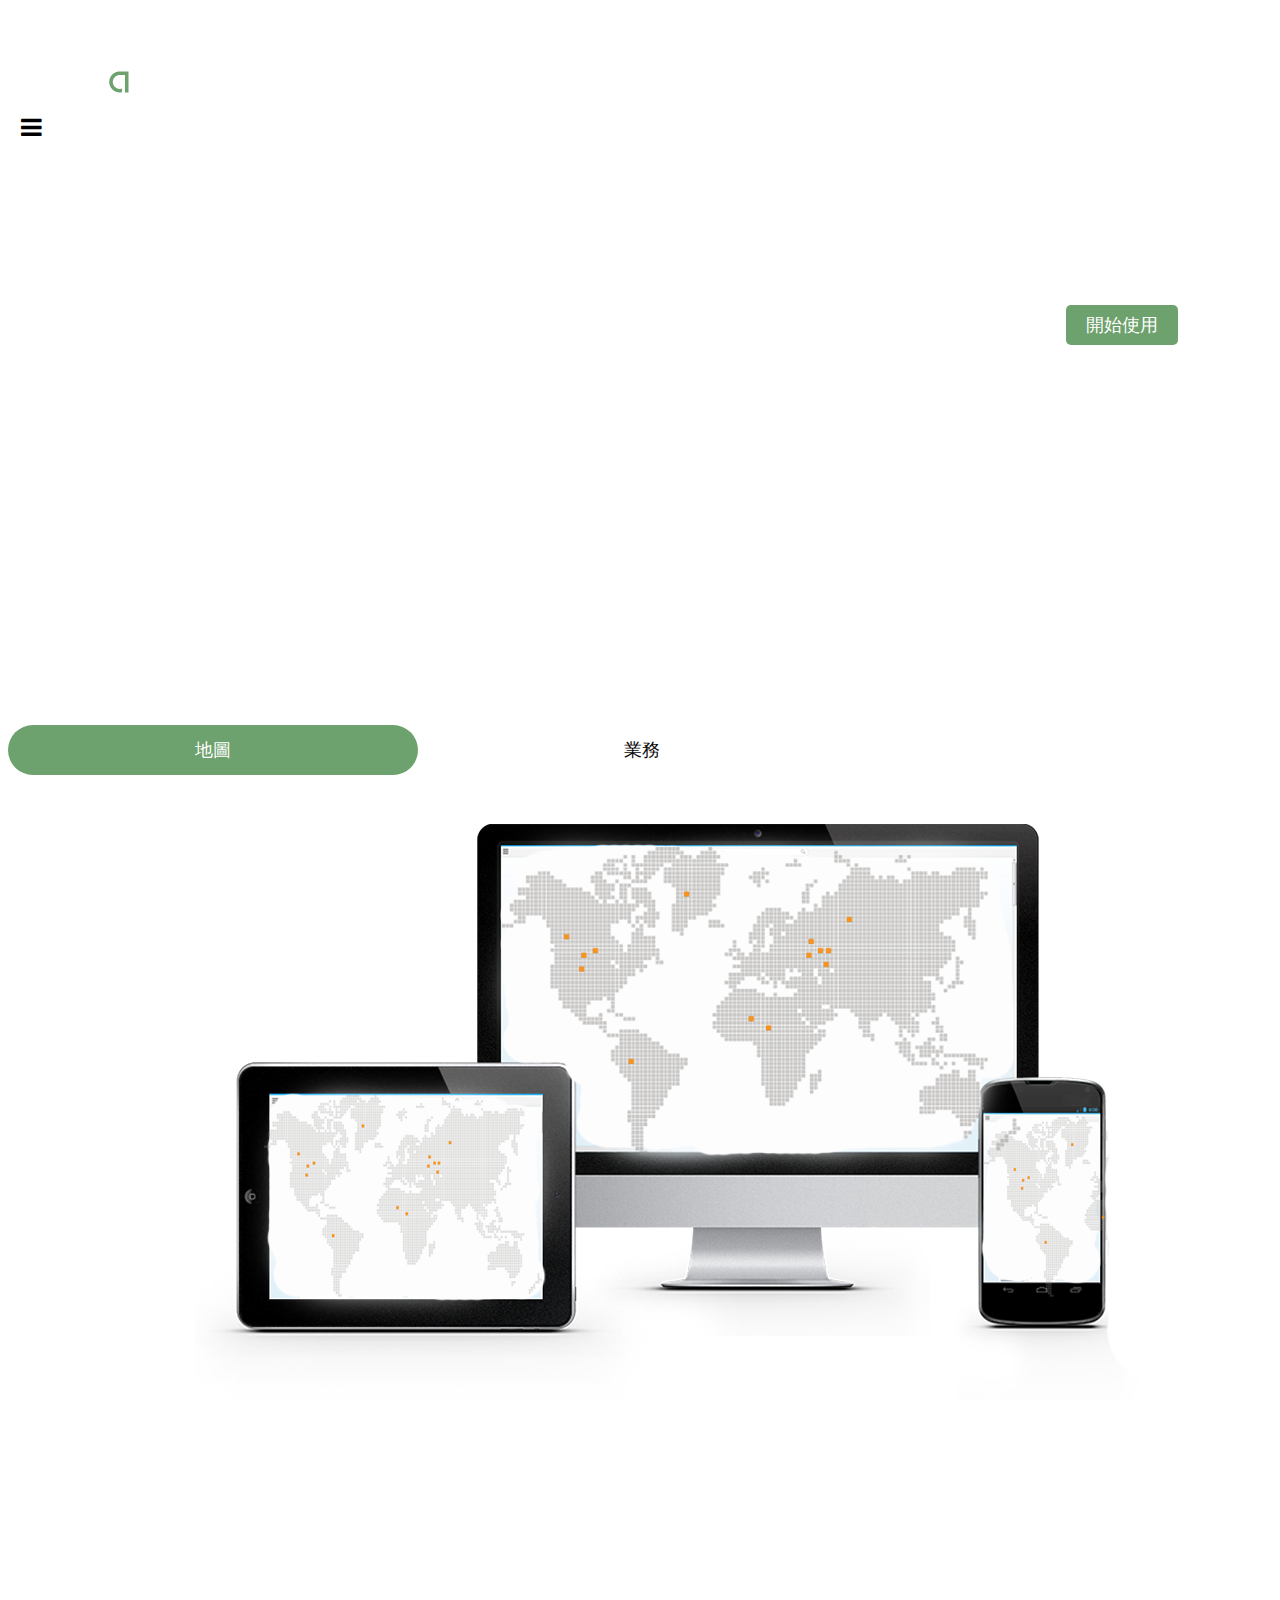
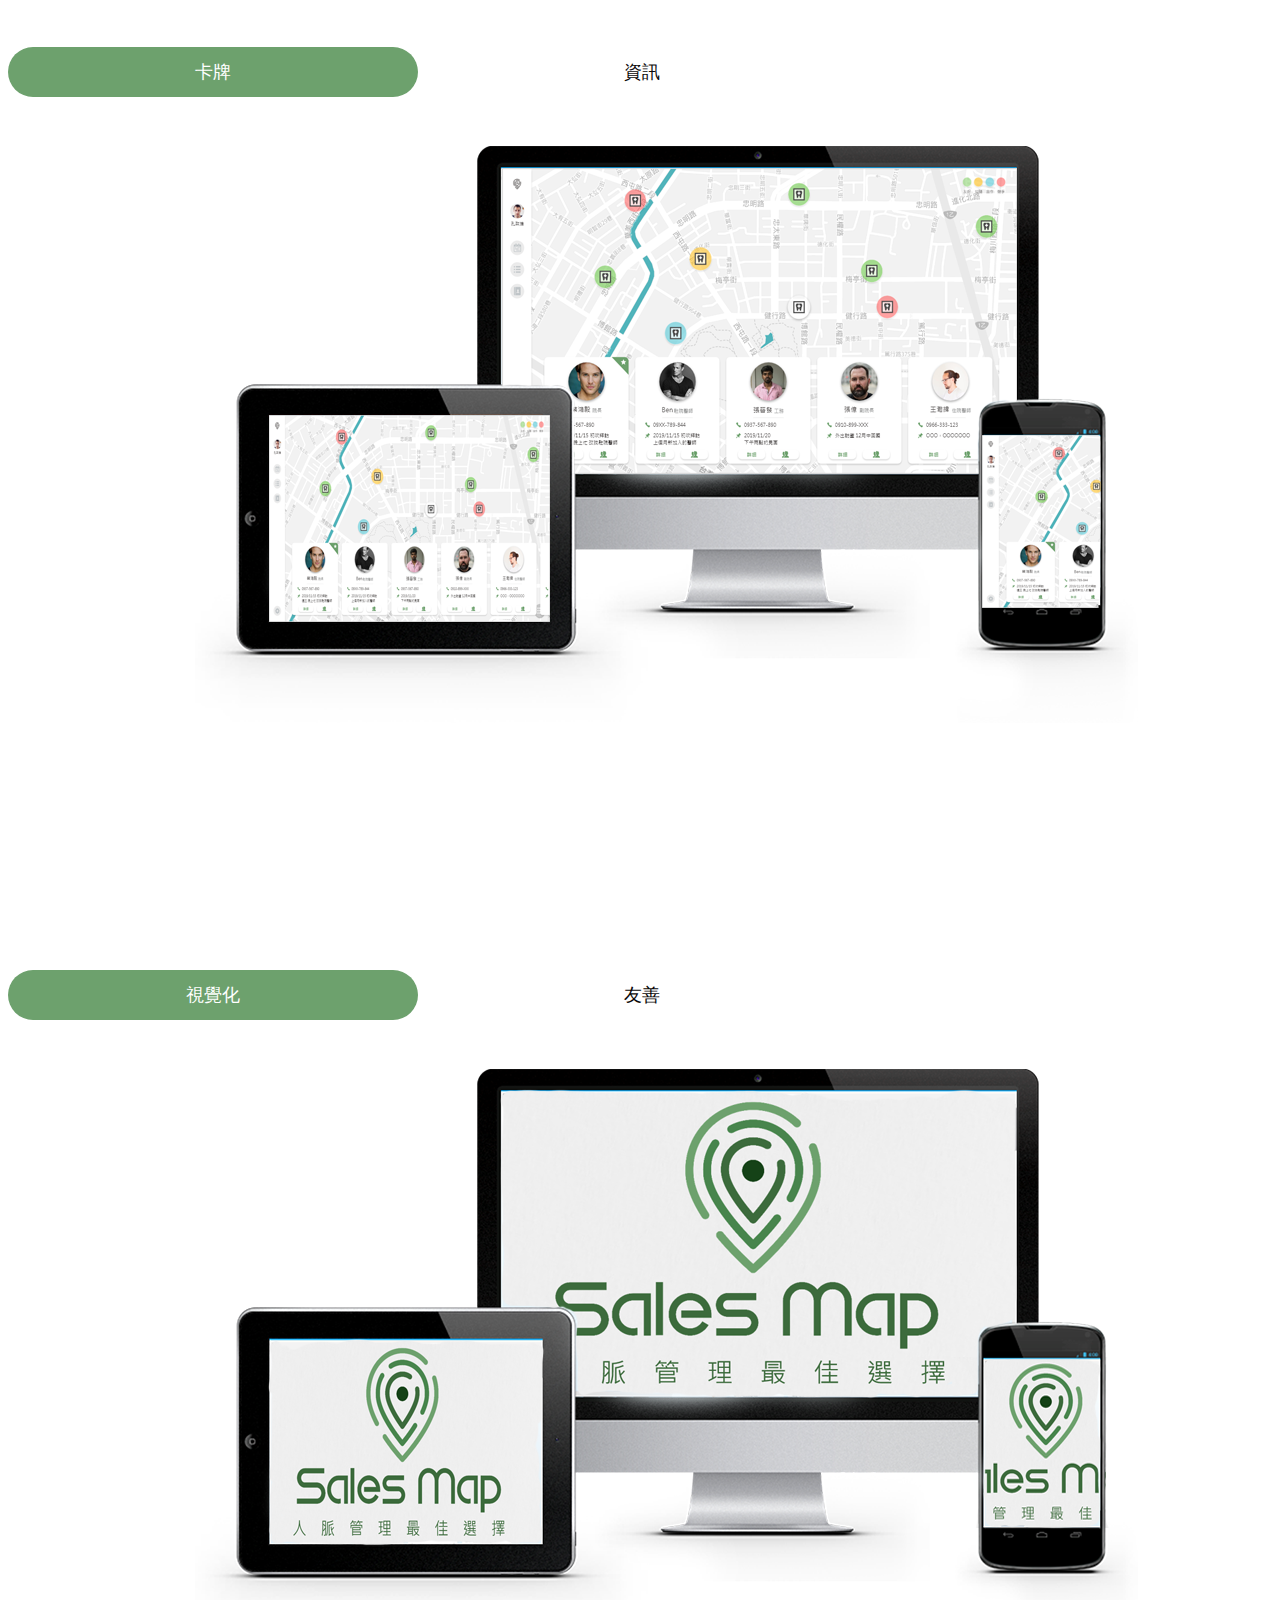
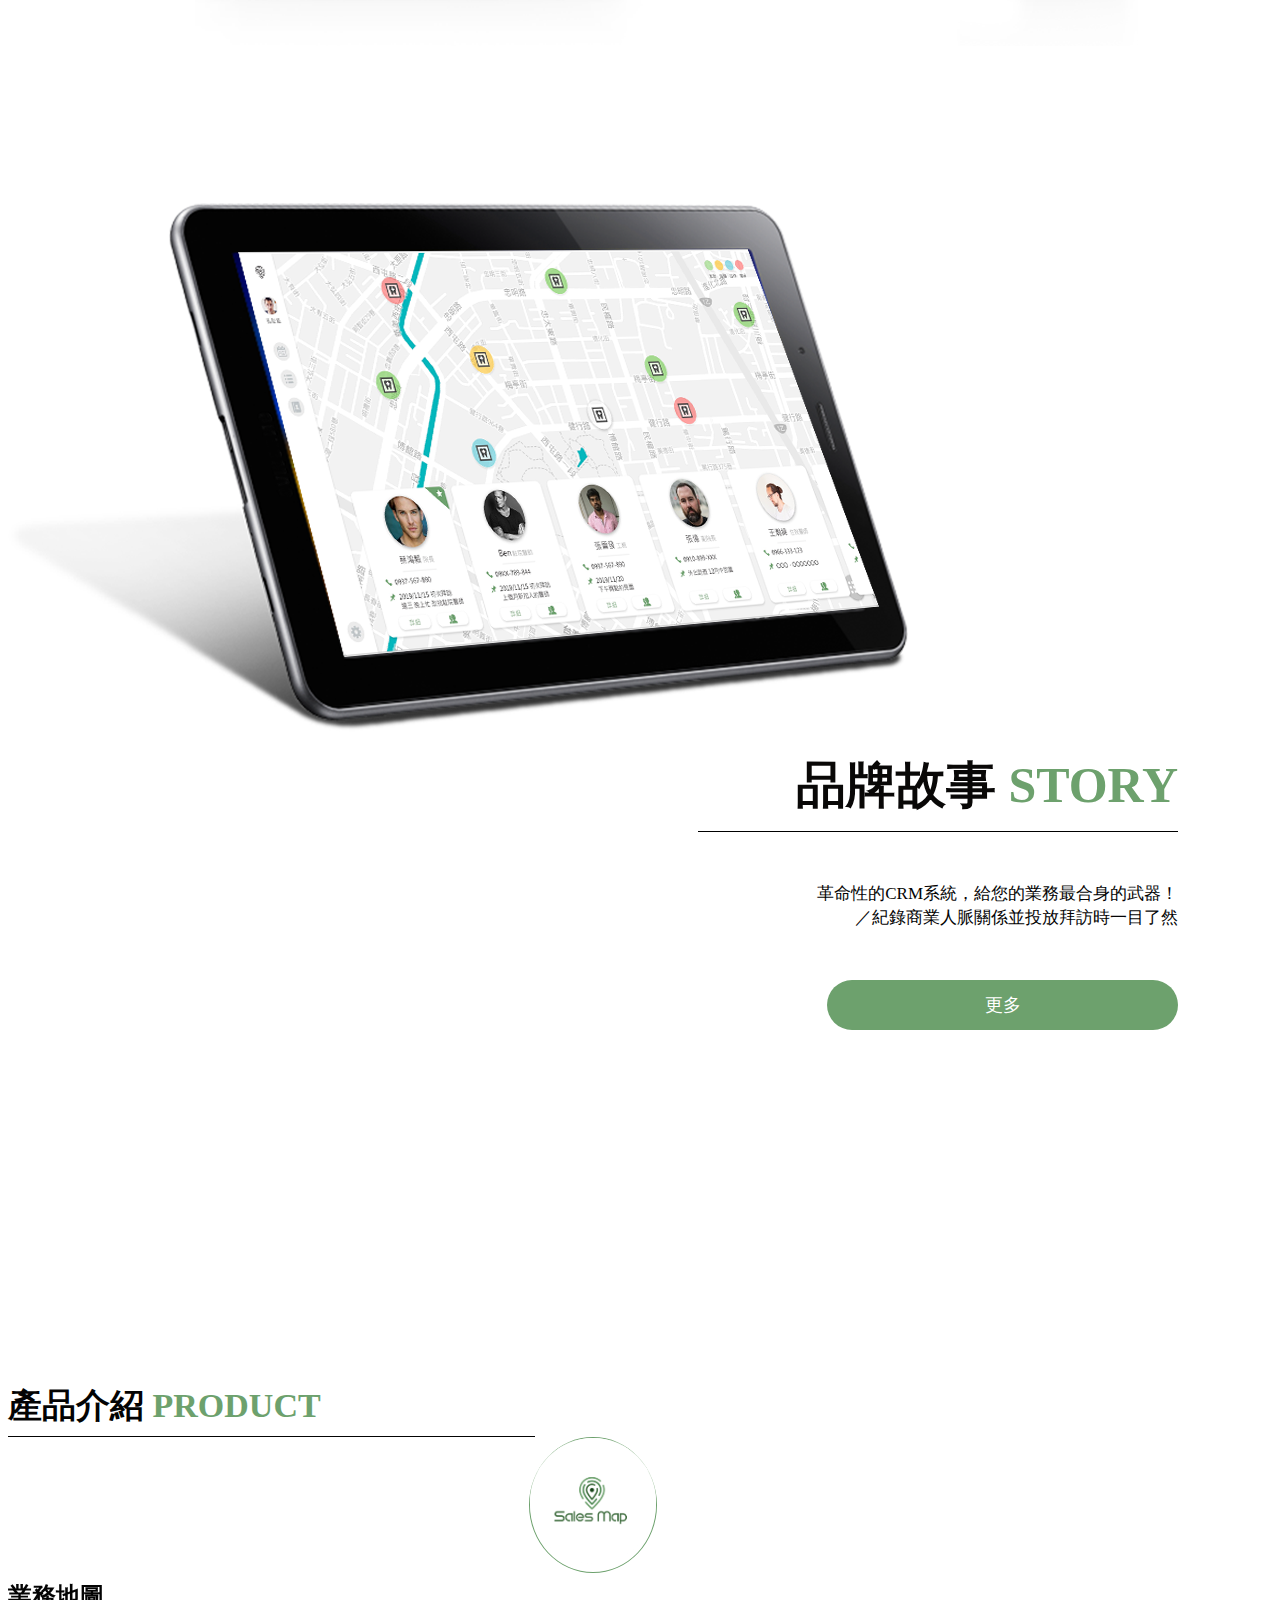
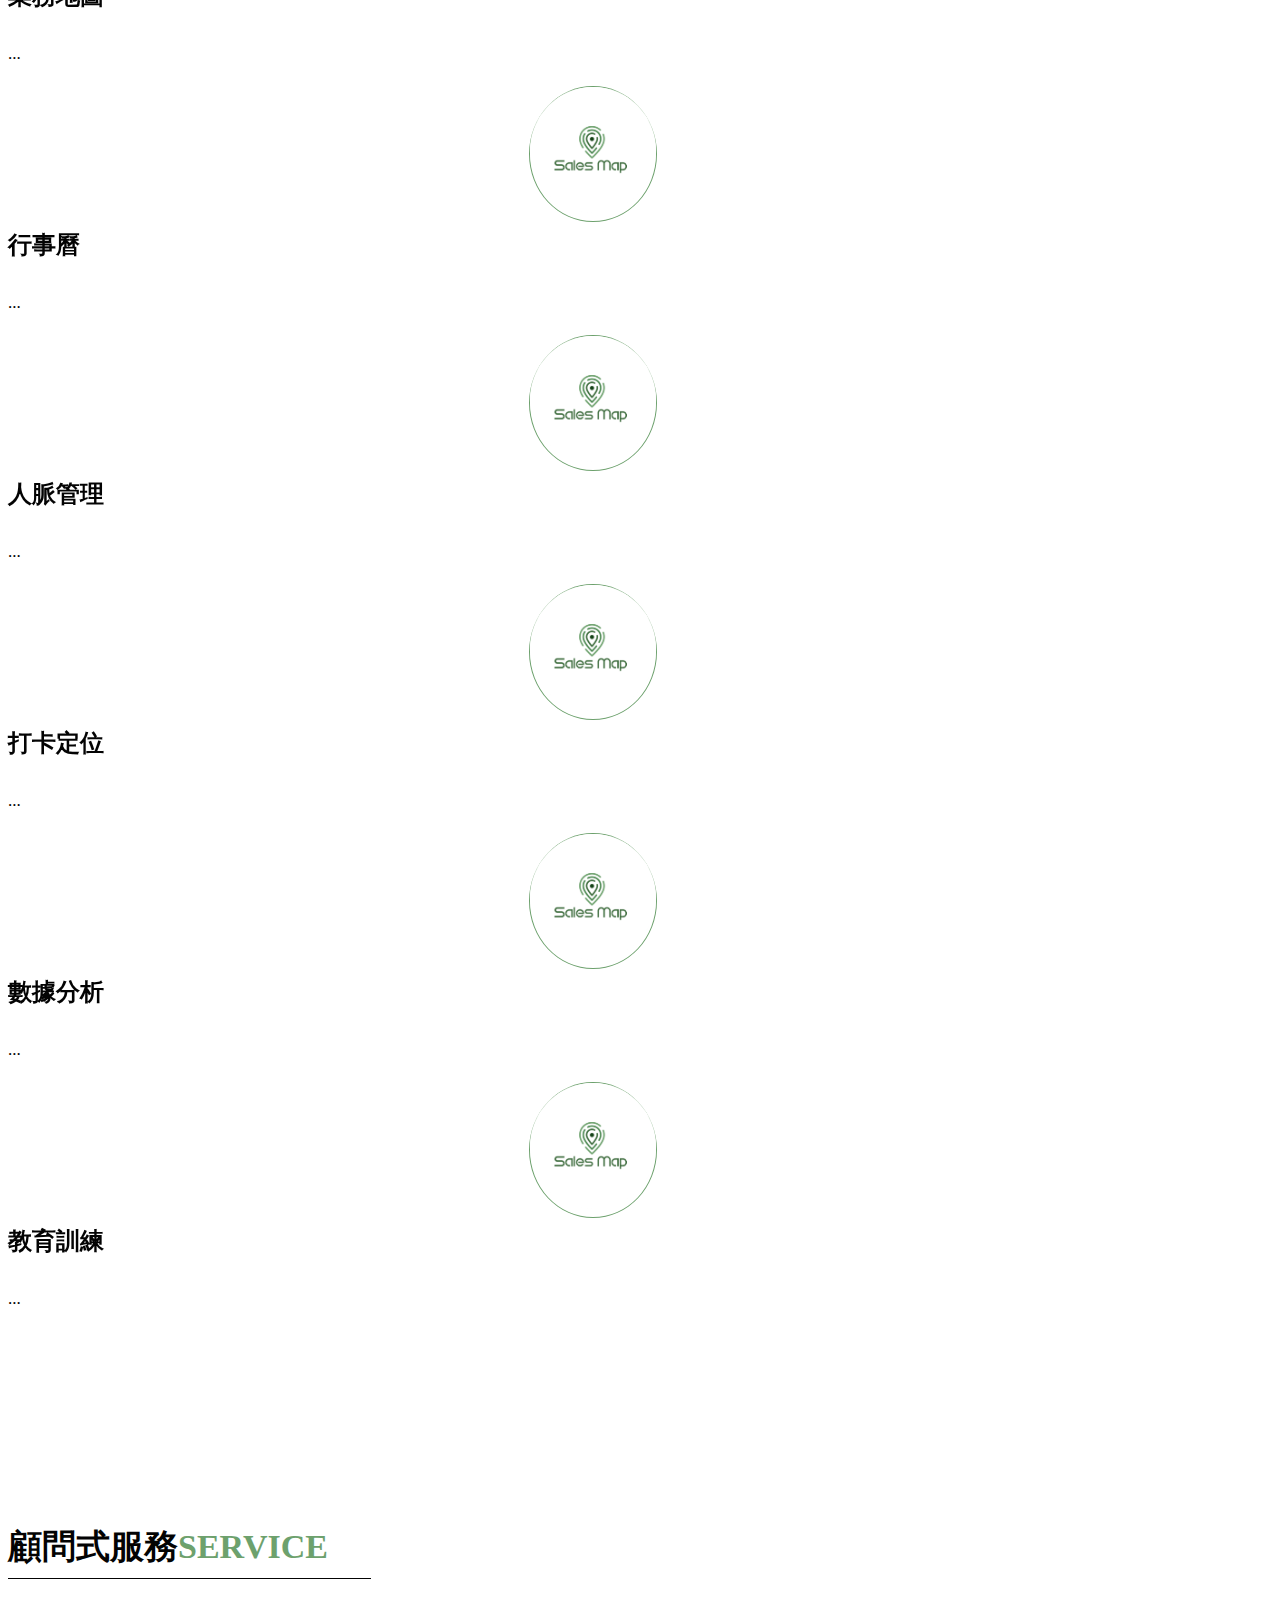
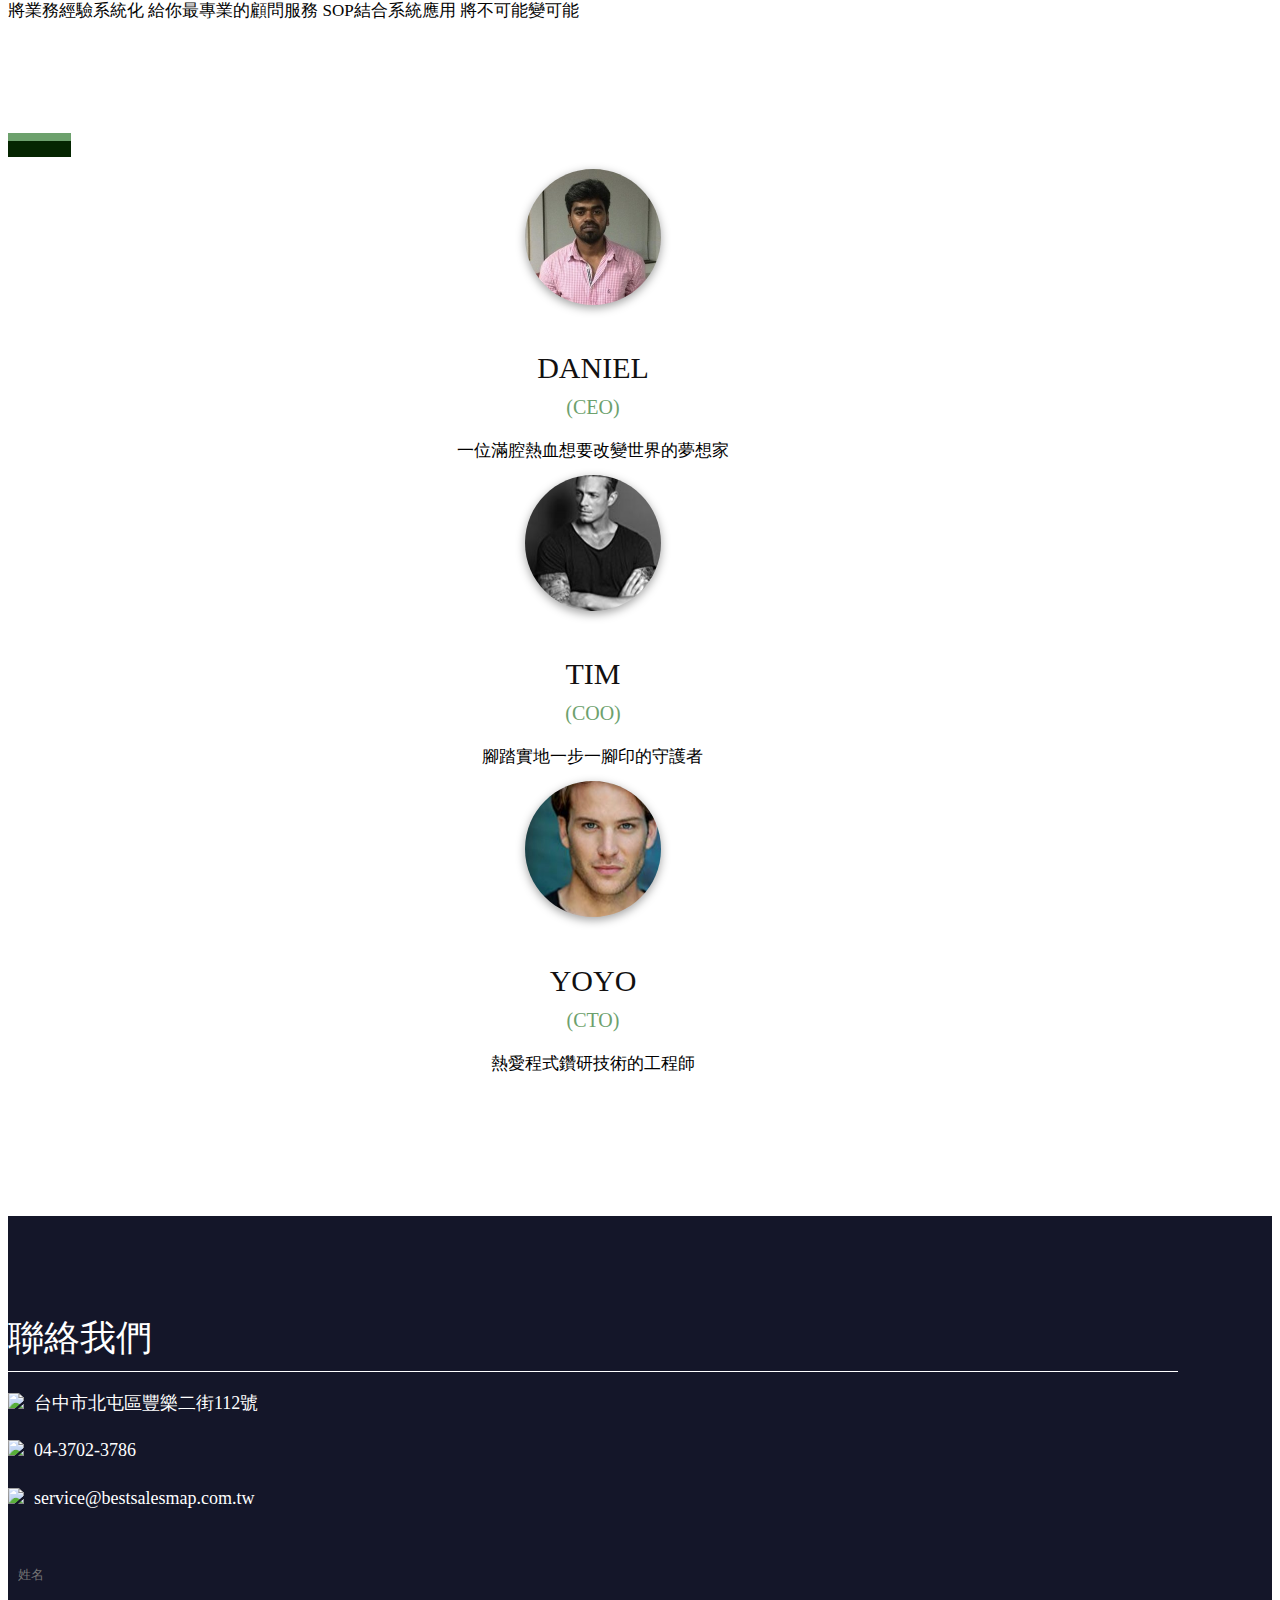
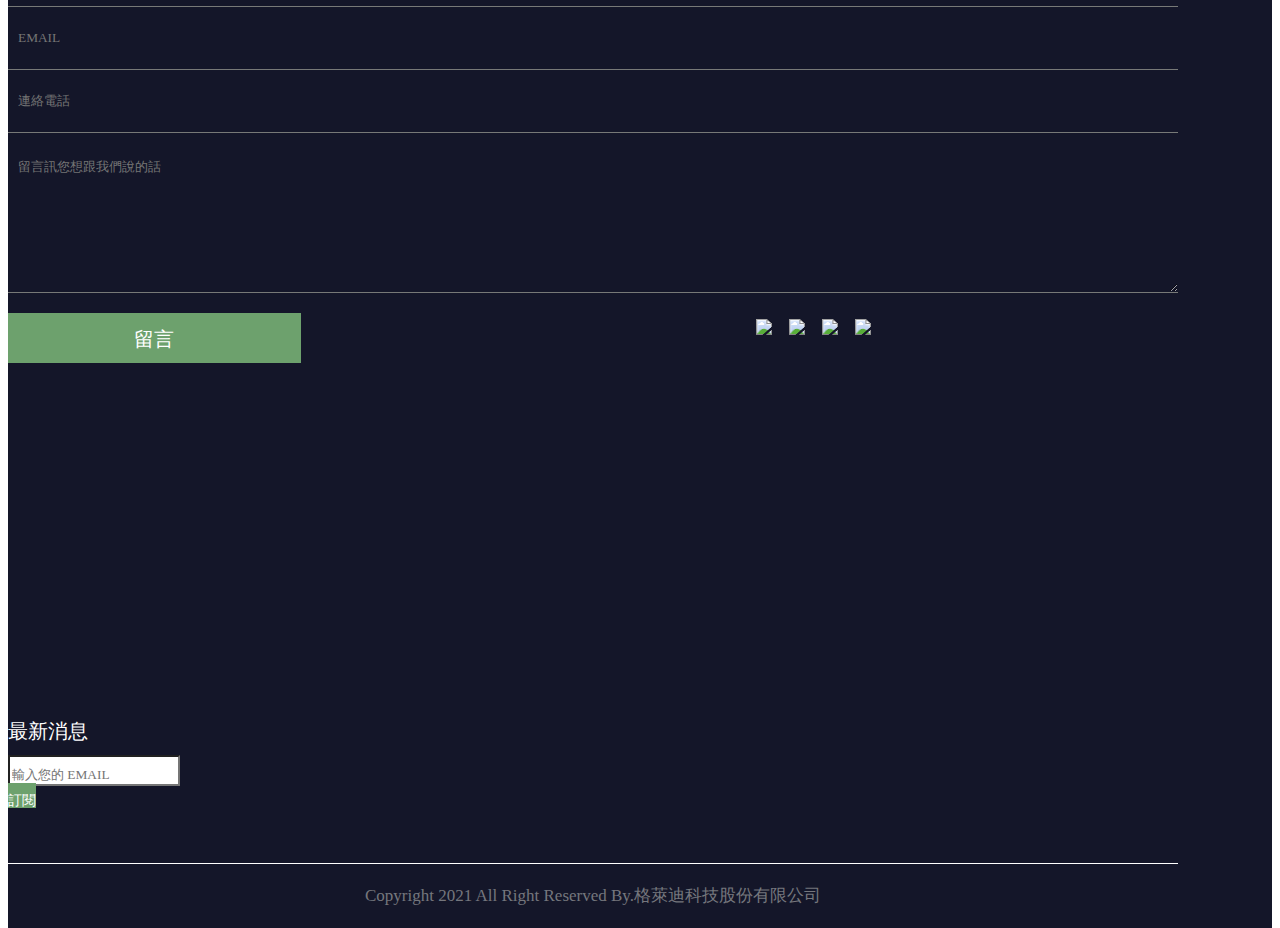
==== commit 79ce70a7: "update new version" ====
--- a/index.html
+++ b/index.html
@@ -166,25 +166,52 @@
     		<div class="row">
     			<div class="col-sm-12">
     				<div class="classified_text">產品介紹 <span style="color: #6da16d;">PRODUCT</span></div>
-    			</div>	
+             </div>
     		</div>
     		<div class="row front">
     			<div class="col-md-2">
-    				<div class="about_img" style="width: 100%; height: 100%; border-radius:50% 50%; background-color:#FFC000;"><img src="images/img-1.png"></div>
-    			</div>
+               <div class="card-container">
+                  <div class="card-inner">
+                      <div class="card-imgouter">
+                        <div class="about_img"><img src="images/img-1.png"></div>
+                      </div>
+                      <div class="card-content"  style="background-color:#FFC000;">
+                        <br><br>card back 背面
+                      </div>
+                  </div>
+              </div>
+            </div>
     			<div class="col-md-2">
     				<h1 class="fron_text">業務地圖</h1>
     				<p class="using_text">...</p>
              </div>
              <div class="col-md-2">
-               <div class="about_img" style="width: 100%; height: 100%; border-radius:50% 50%; background-color:#0084B4;"><img src="images/img-1.png"></div>
+               <div class="card-container">
+                  <div class="card-inner">
+                      <div class="card-imgouter">
+                        <div class="about_img"><img src="images/img-1.png"></div>
+                      </div>
+                      <div class="card-content"  style="background-color:#0084B4;">
+                        <br><br>card back 背面
+                      </div>
+                  </div>
+              </div>
             </div>
             <div class="col-md-2">
                <h1 class="fron_text">行事曆</h1>
                <p class="using_text">...</p>
             </div>
             <div class="col-md-2">
-               <div class="about_img" style="width: 100%; height: 100%; border-radius:50% 50%; background-color:#BA1015;"><img src="images/img-1.png"></div>
+               <div class="card-container">
+                  <div class="card-inner">
+                      <div class="card-imgouter">
+                        <div class="about_img"><img src="images/img-1.png"></div>
+                      </div>
+                      <div class="card-content"  style="background-color:#BA1015;">
+                        <br><br>card back 背面
+                      </div>
+                  </div>
+              </div>
             </div>
             <div class="col-md-2">
                <h1 class="fron_text">人脈管理</h1>
@@ -193,21 +220,48 @@
           </div>
           <div class="row front">               
             <div class="col-md-2">
-               <div class="about_img" style="width: 100%; height: 100%; border-radius:50% 50%; background-color:#3C6B3C;"><img src="images/img-1.png"></div>
+               <div class="card-container">
+                  <div class="card-inner">
+                      <div class="card-imgouter">
+                        <div class="about_img"><img src="images/img-1.png"></div>
+                      </div>
+                      <div class="card-content"  style="background-color:#3C6B3C;">
+                        <br><br>card back 背面
+                      </div>
+                  </div>
+              </div>
             </div>
             <div class="col-md-2">
                <h1 class="fron_text">打卡定位</h1>
                <p class="using_text">...</p>
             </div>
             <div class="col-md-2">
-               <div class="about_img" style="width: 100%; height: 100%; border-radius:50% 50%; background-color:#3C6B3C;"><img src="images/img-1.png"></div>
+               <div class="card-container">
+                  <div class="card-inner">
+                      <div class="card-imgouter">
+                        <div class="about_img"><img src="images/img-1.png"></div>
+                      </div>
+                      <div class="card-content"  style="background-color:#3C6B3C;">
+                        <br><br>card back 背面
+                      </div>
+                  </div>
+              </div>
             </div>
             <div class="col-md-2">
                <h1 class="fron_text">數據分析</h1>
                <p class="using_text">...</p>
             </div>
             <div class="col-md-2">
-               <div class="about_img" style="width: 100%; height: 100%; border-radius:50% 50%; background-color:#3C6B3C;"><img src="images/img-1.png"></div>
+               <div class="card-container">
+                  <div class="card-inner">
+                      <div class="card-imgouter">
+                        <div class="about_img"><img src="images/img-1.png"></div>
+                      </div>
+                      <div class="card-content"  style="background-color:#3C6B3C;">
+                          <br><br>card back 背面
+                      </div>
+                  </div>
+              </div>
             </div>
             <div class="col-md-2">
                <h1 class="fron_text">教育訓練</h1>
@@ -391,7 +445,7 @@
              map: map,
              icon: image
           });
-        }
+      }
         </script>
         <!-- google map js -->
           <script src="https://maps.googleapis.com/maps/api/js?key=AIzaSyA8eaHt9Dh5H57Zh0xVTqxVdBFCvFMqFjQ&callback=initMap"></script>
--- a/css/style.css
+++ b/css/style.css
@@ -743,4 +743,42 @@
 }
 
 
-
+.card-container {
+    width: 100%;
+    height: 100%;
+    display: flex;
+    flex-direction: row;
+    justify-content: center;
+    align-items: center;
+}
+ 
+.card-inner {
+    text-align: center;
+    width: 8rem;
+    height: 8rem;
+    transition: transform 1.5s;
+    transform-style: preserve-3d;
+}
+ 
+.card-container:hover .card-inner {
+    cursor: pointer;
+    transform: rotateY(180deg);
+}
+ 
+.card-imgouter {
+    border-radius:50% 50%; 
+    border:1px solid #6DA16D;
+    position: absolute;
+    backface-visibility: hidden;
+}
+
+.card-content {
+    position: absolute;
+    border-radius:50% 50%; 
+    width: 8rem;
+    height: 8rem;
+    margin: auto;
+    color:#fff;
+    backface-visibility: hidden;
+    transform: rotateY(180deg);
+}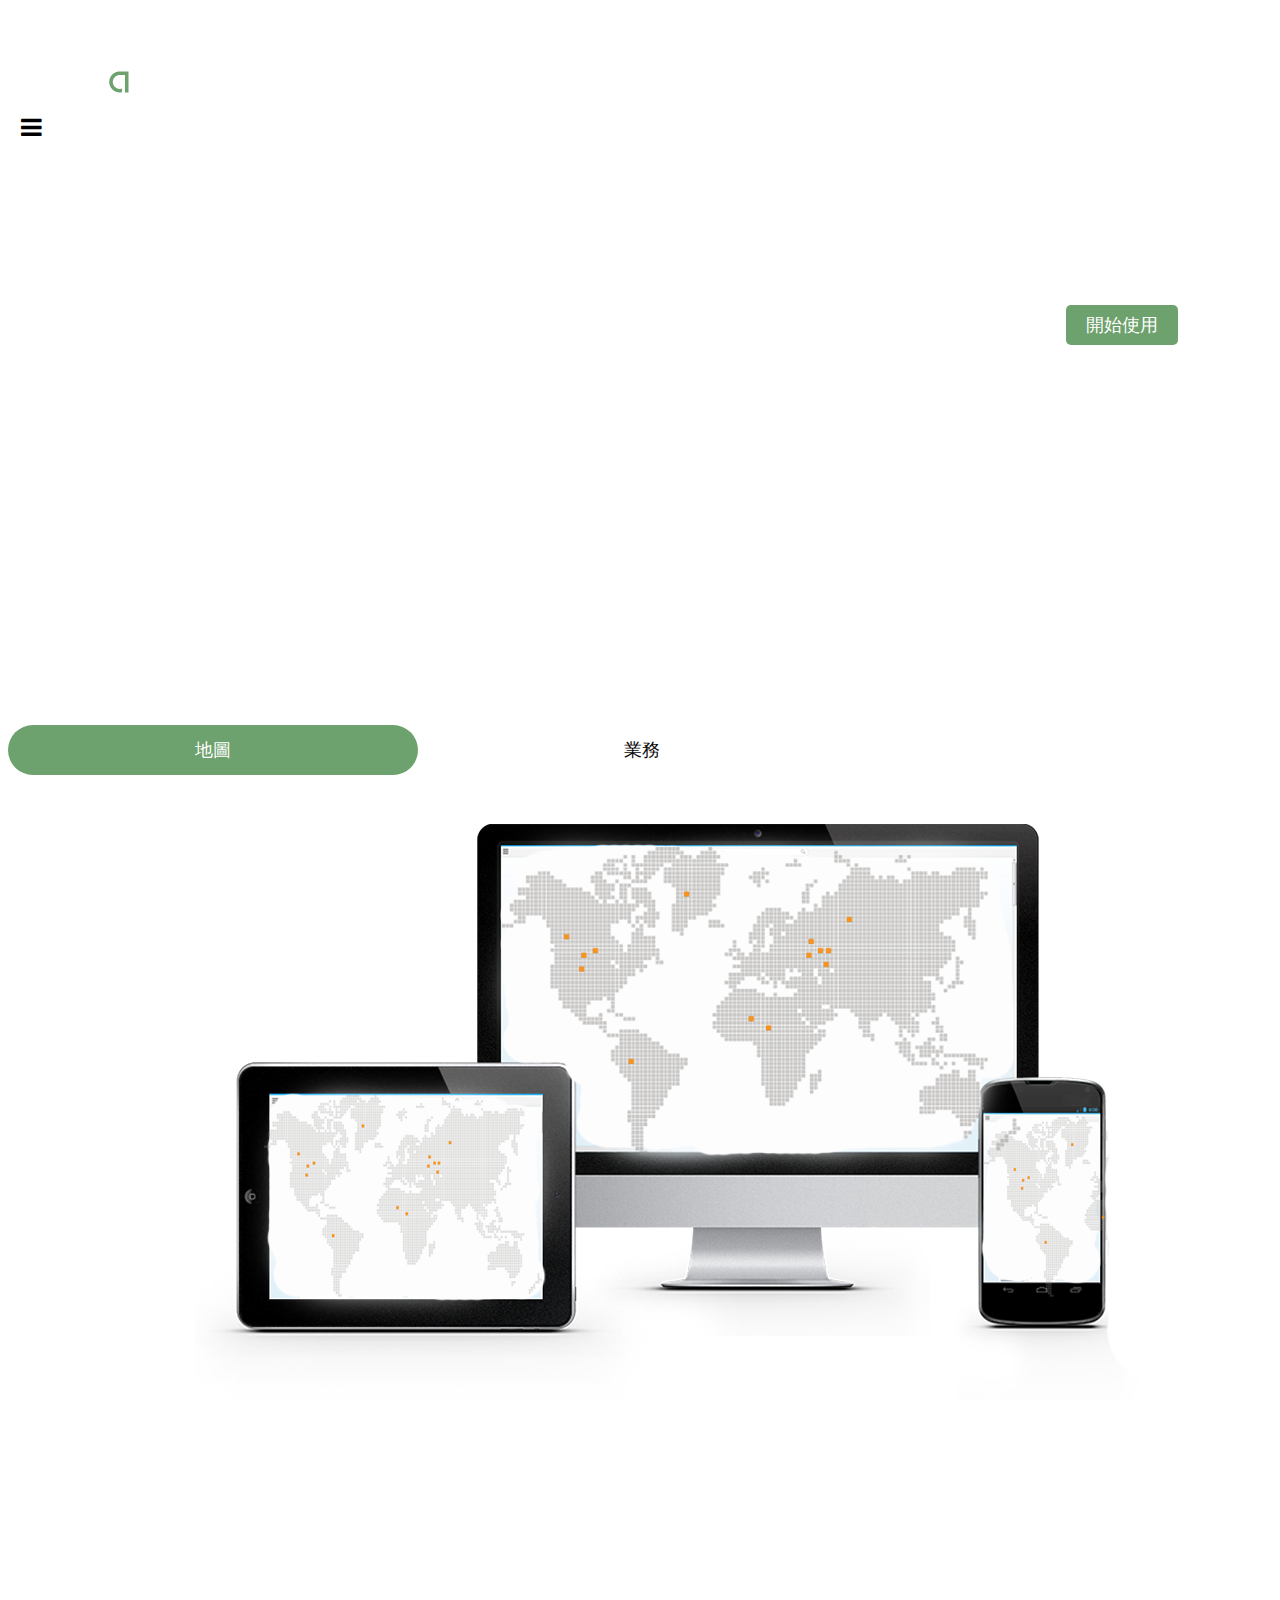
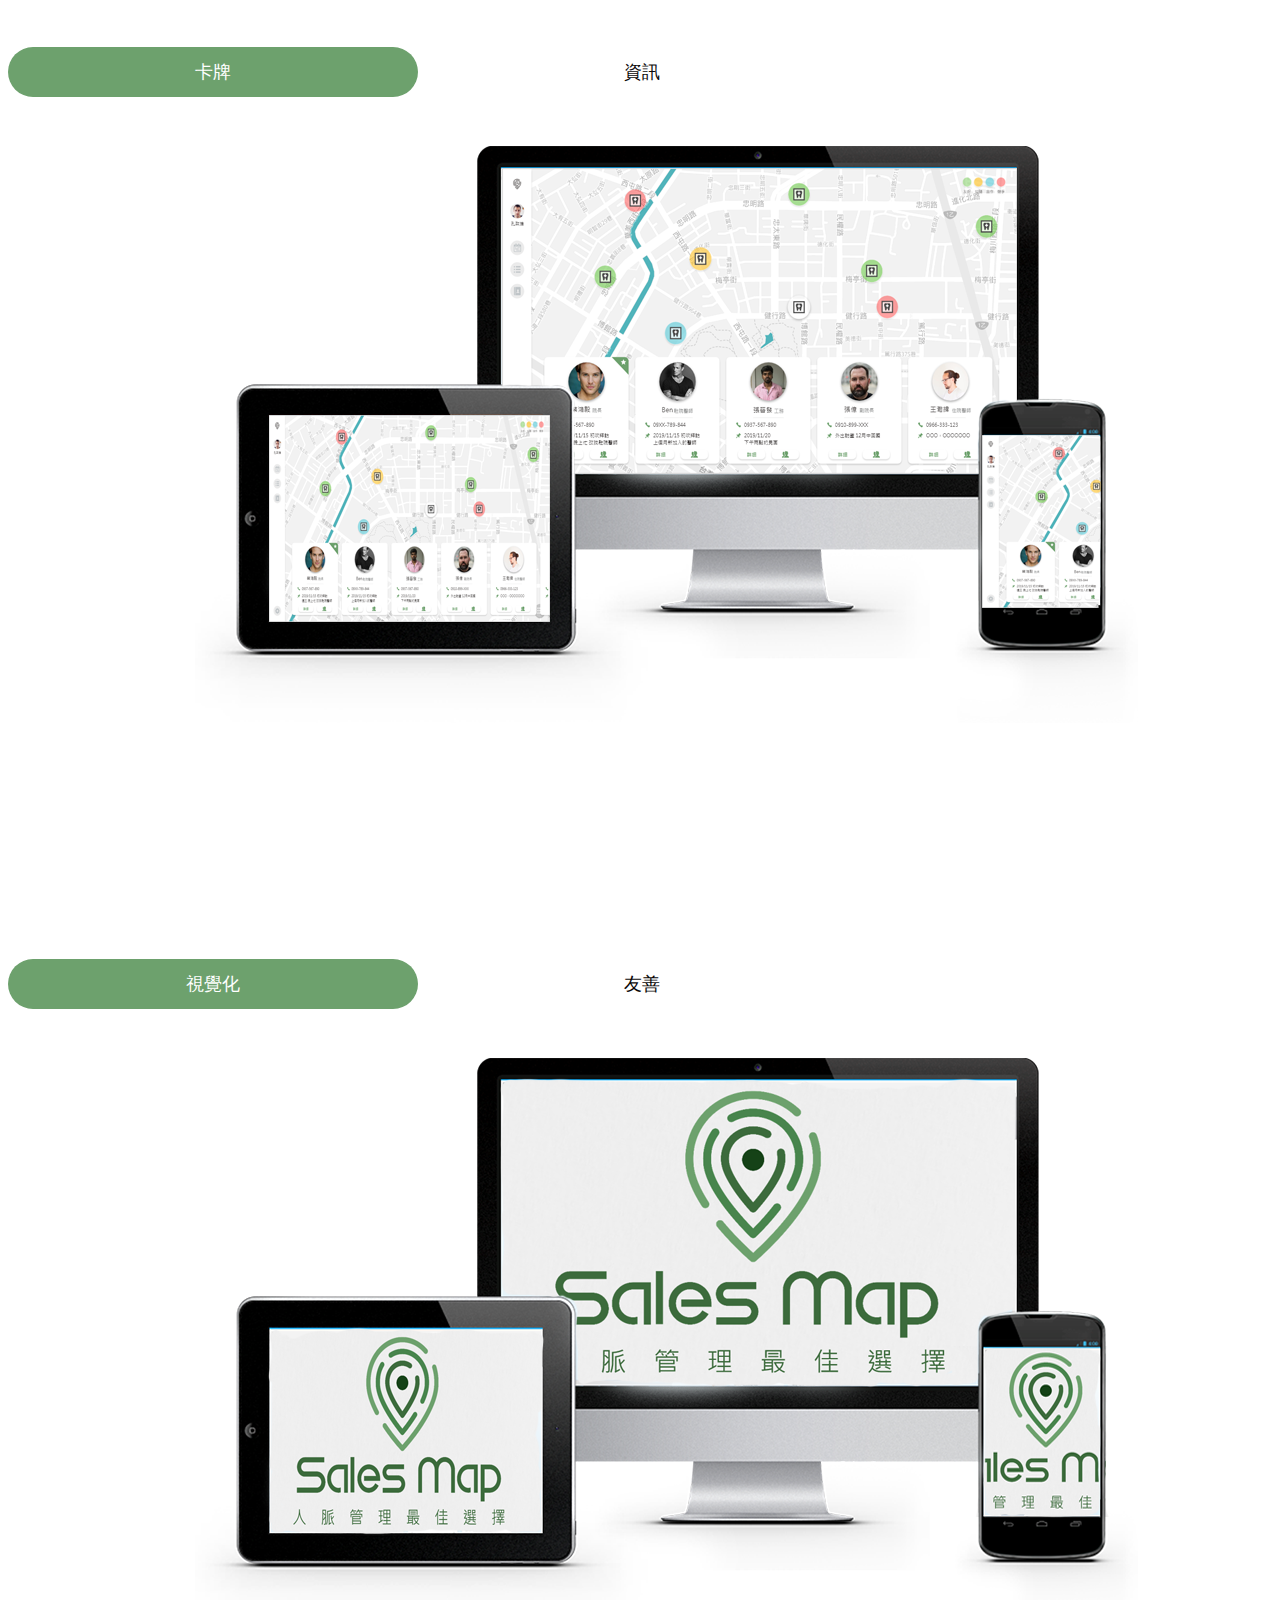
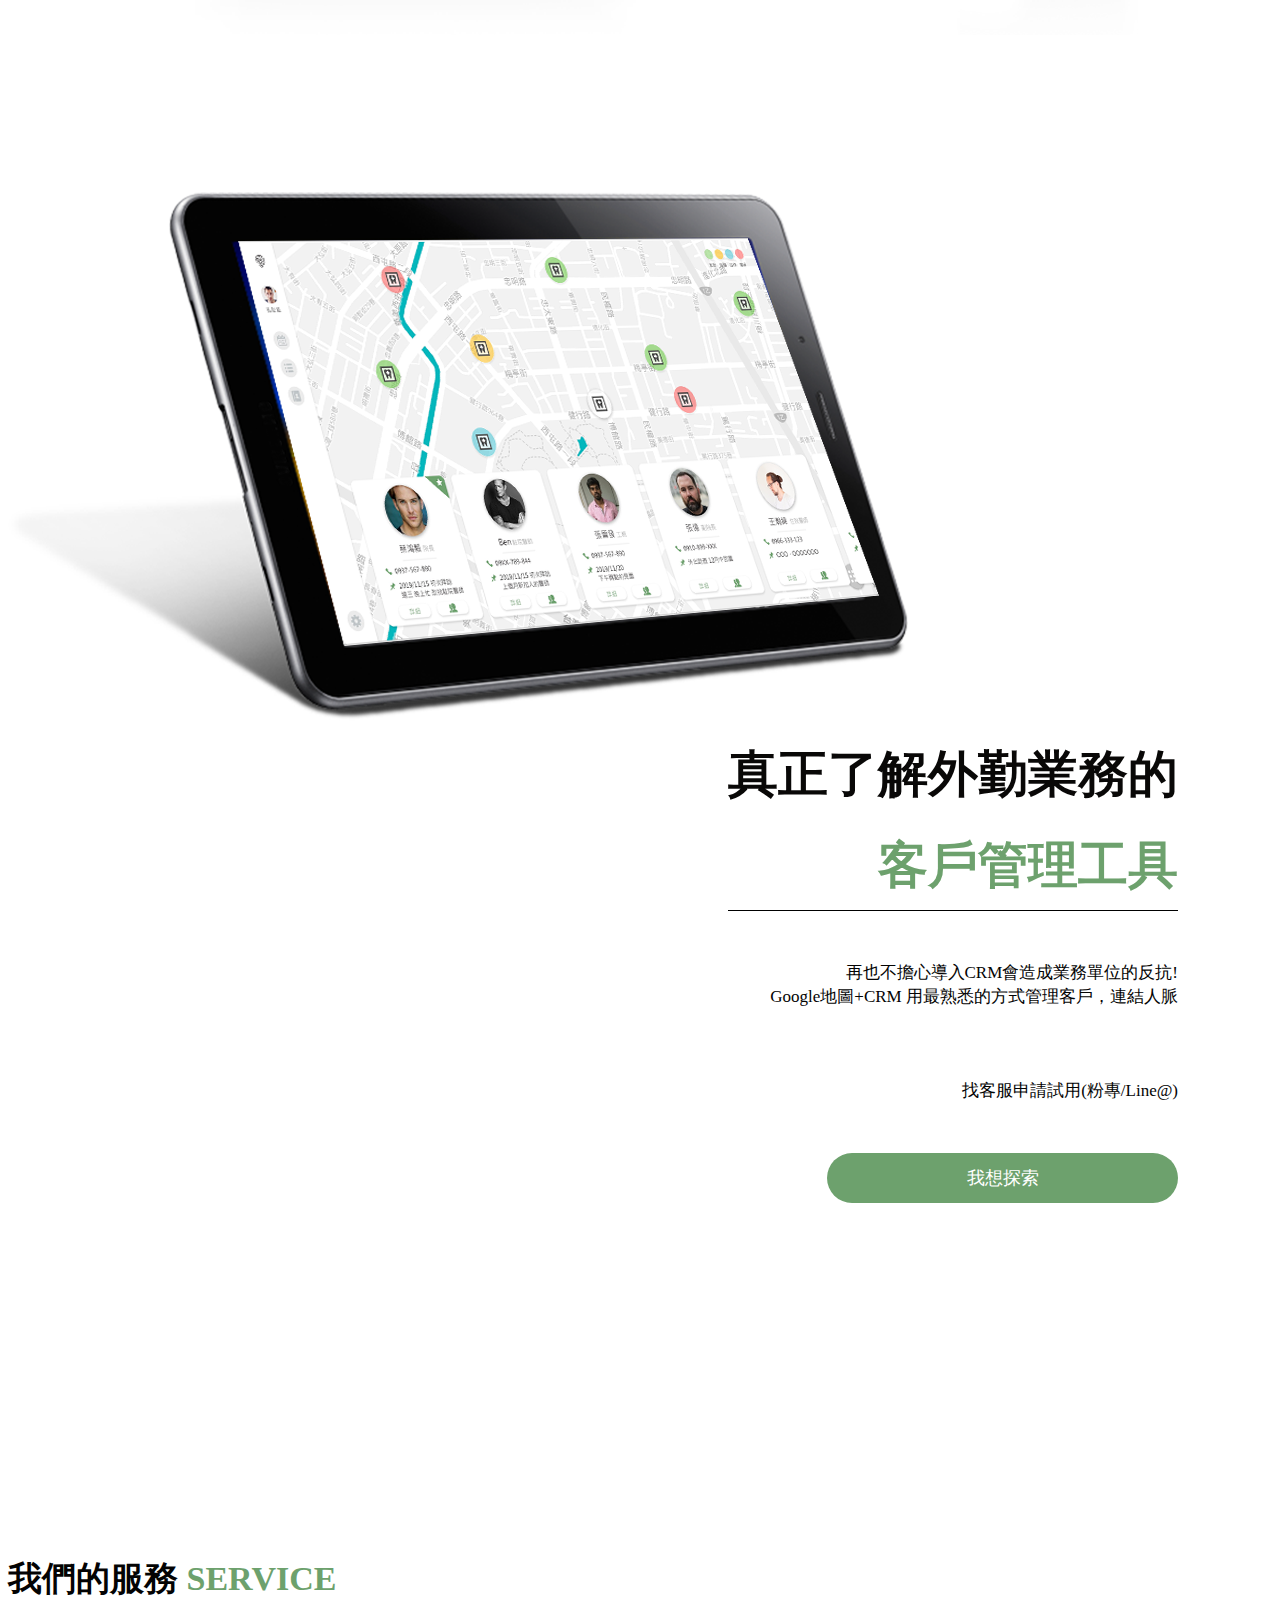
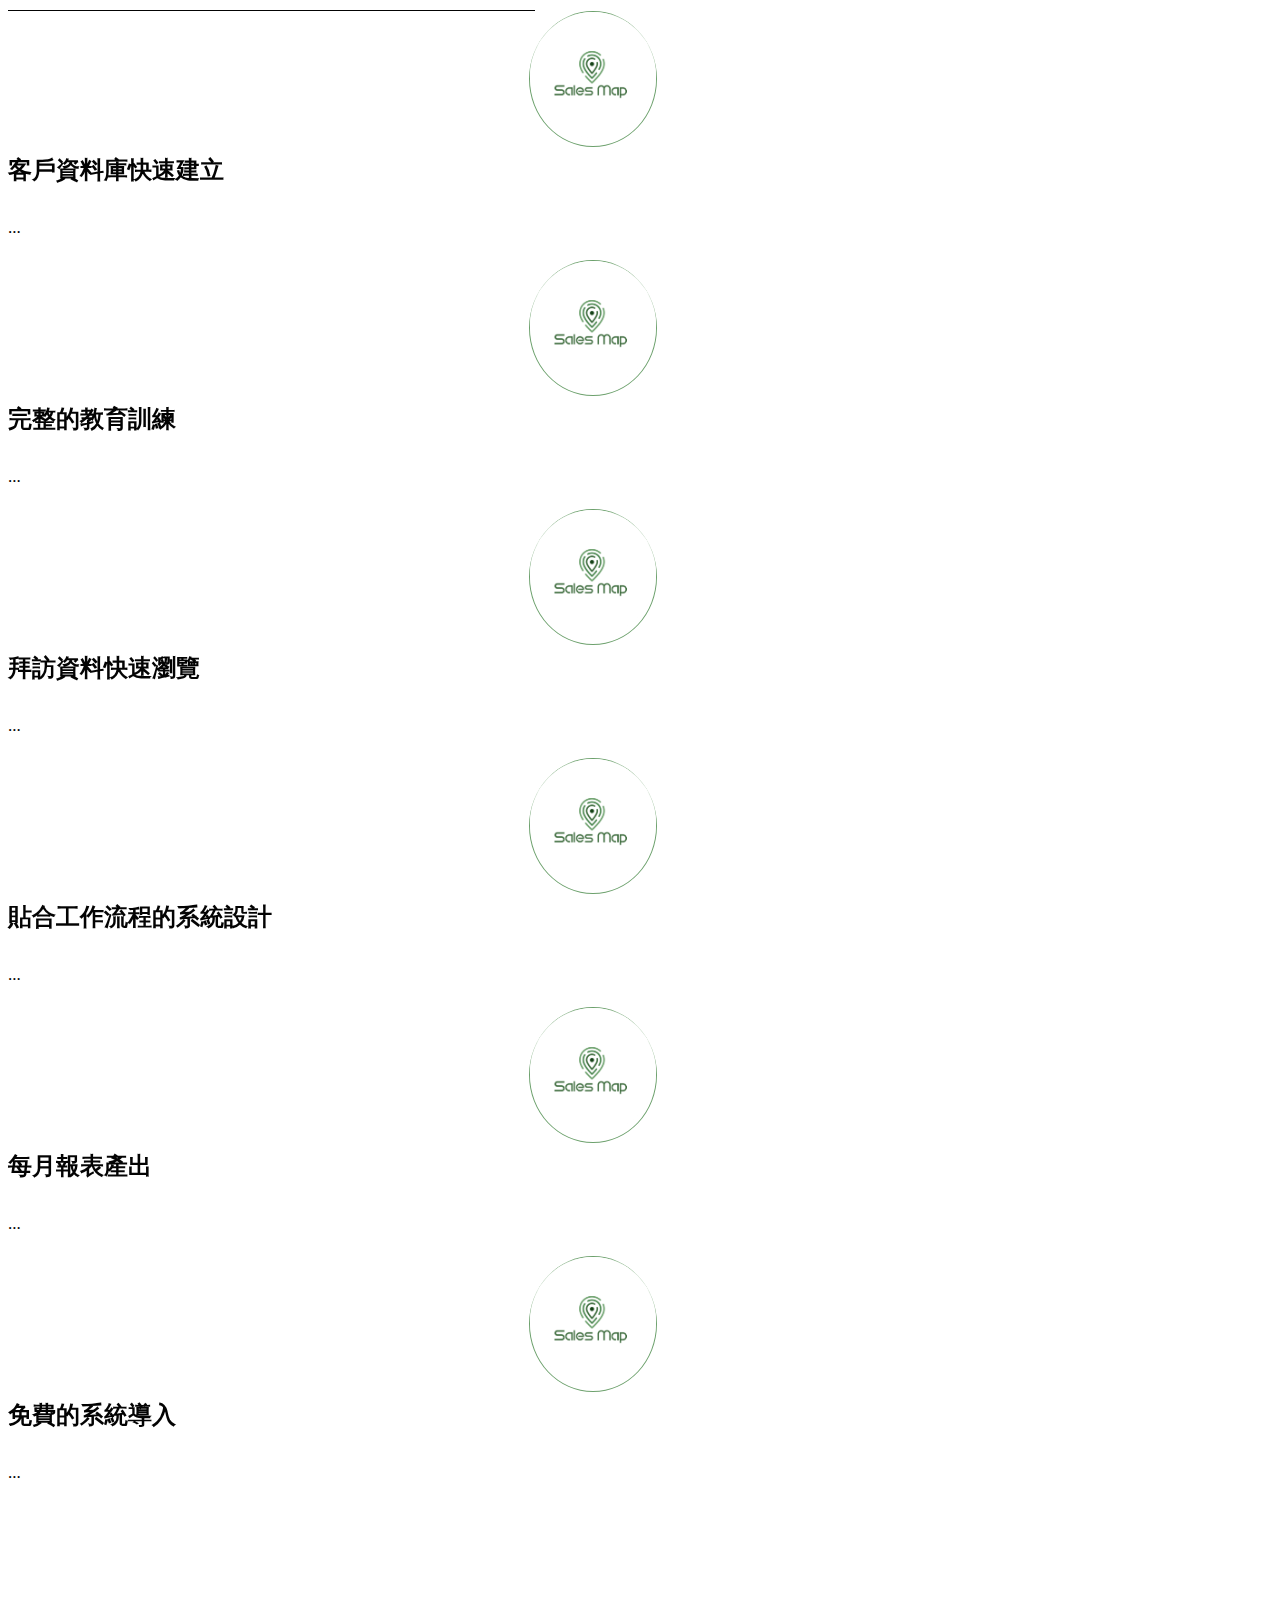
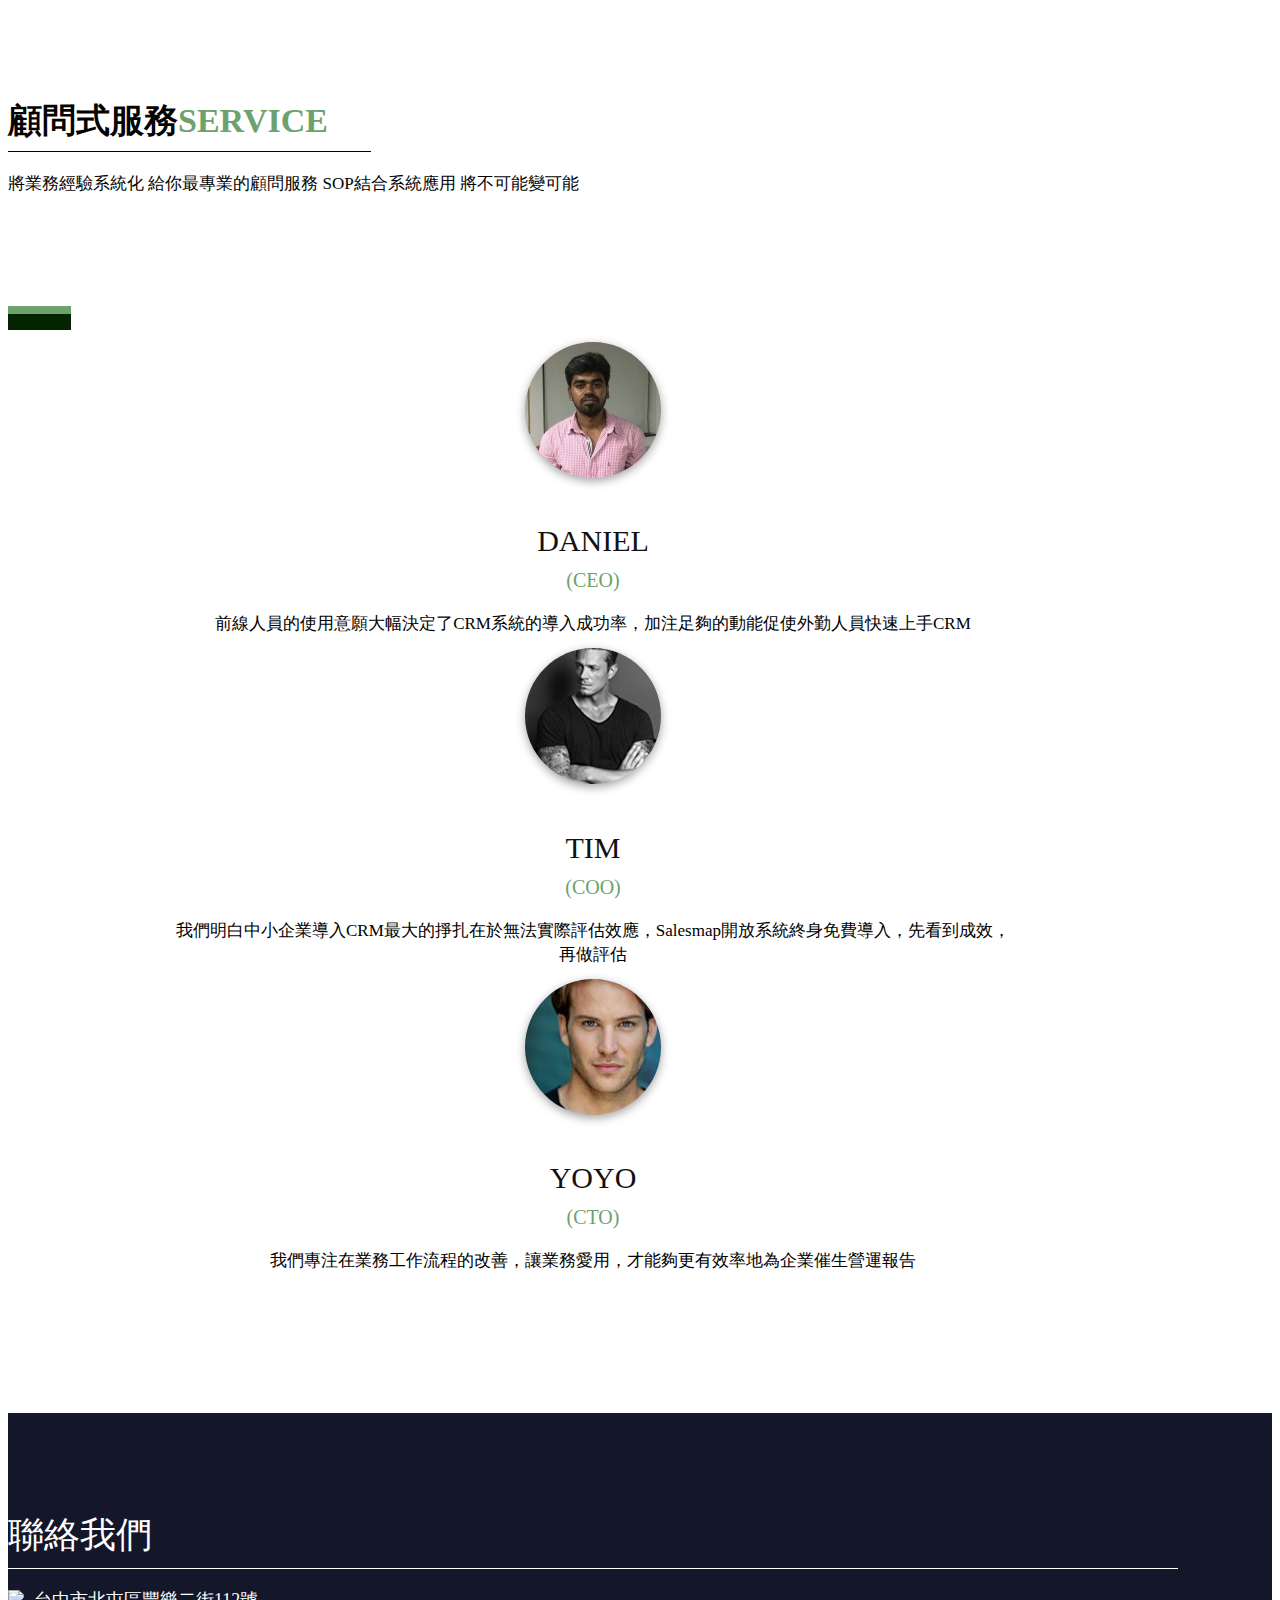
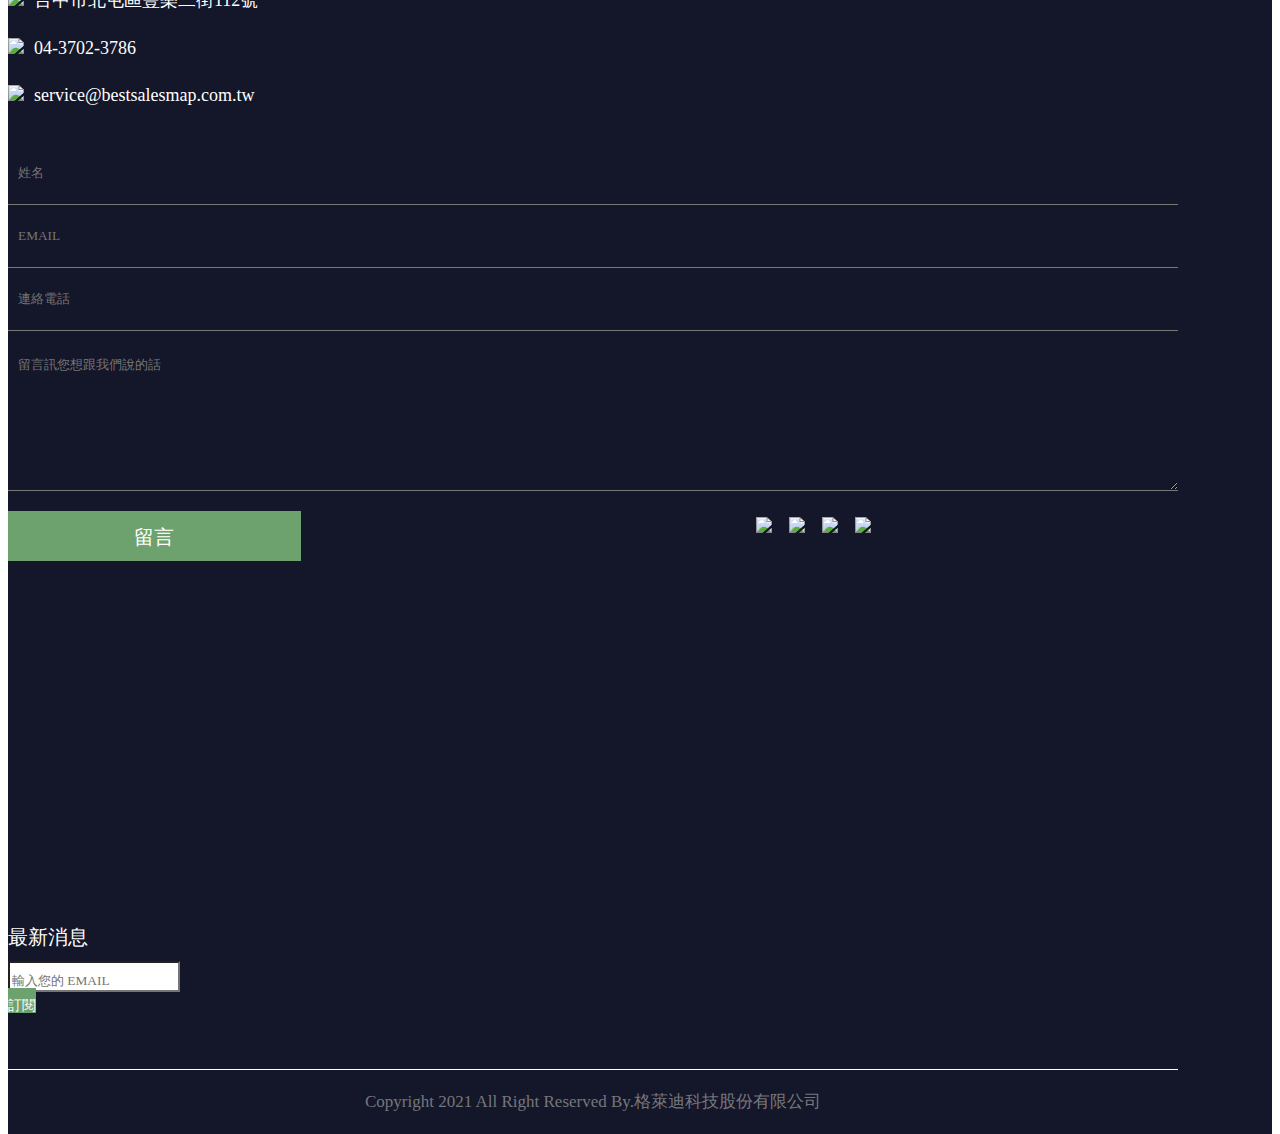
==== commit c49bf66b: "20210504 更新文字內容" ====
--- a/index.html
+++ b/index.html
@@ -1,454 +1,475 @@
 <!DOCTYPE html>
 <html lang="en">
-<head>
-<!-- basic -->
-<meta charset="utf-8">
-<meta http-equiv="X-UA-Compatible" content="IE=edge">
-<meta name="viewport" content="width=device-width, initial-scale=1">
-<!-- mobile metas -->
-<meta name="viewport" content="width=device-width, initial-scale=1">
-<meta name="viewport" content="initial-scale=1, maximum-scale=1">
-<!-- site metas -->
-<title>Salesmap 打造屬於你的業務地圖</title>
-<meta name="keywords" content="">
-<meta name="description" content="">
-<meta name="author" content="">	
-<!-- bootstrap css -->
-<link rel="stylesheet" type="text/css" href="css/bootstrap.min.css">
-<!-- style css -->
-<link rel="stylesheet" type="text/css" href="css/style.css">
-<!-- Responsive-->
-<link rel="stylesheet" href="css/responsive.css">
-<!-- fevicon -->
-<link rel="icon" href="images/fevicon.png" type="image/gif" />
-<!-- Scrollbar Custom CSS -->
-<link rel="stylesheet" href="css/jquery.mCustomScrollbar.min.css">
-<!-- Tweaks for older IEs-->
-<link rel="stylesheet" href="https://netdna.bootstrapcdn.com/font-awesome/4.0.3/css/font-awesome.css">
-<!-- owl stylesheets --> 
-<link rel="stylesheet" href="css/owl.carousel.min.css">
-<link rel="stylesheet" href="css/owl.theme.default.min.css">
-<link rel="stylesheet" href="https://cdnjs.cloudflare.com/ajax/libs/fancybox/2.1.5/jquery.fancybox.min.css" media="screen">
-
-</head>
-<body>
-	<!--header section start -->
-	<div class="header_section">
-		<div class="container">
-			<div class="row">
-				<div class="col-sm-2">
-					<div class="logo"><a href="index.html"><img src="images/logo.png"></a></div>
-				</div>
-				<div class="col-sm-6">
-					<div class="menu-area">
-                    <nav class="navbar navbar-expand-lg ">
-                        <!-- <a class="navbar-brand" href="#">Menu</a> -->
-                        <button class="navbar-toggler collapsed" type="button" data-toggle="collapse" data-target="#navbarSupportedContent" aria-controls="navbarSupportedContent" aria-expanded="false" aria-label="Toggle navigation">
-                        <i class="fa fa-bars"></i>
-                        </button>
-                        <div class="collapse navbar-collapse" id="navbarSupportedContent">
-                            <ul class="navbar-nav mr-auto">
-                               <li class="nav-item active">
-                                <a class="nav-link" href="index.html">首頁<span class="sr-only">(current)</span></a> </li>
-                               <li class="nav-item">
-                                <a class="nav-link" href="#about">品牌故事</a></li>
-                               <li class="nav-item">
-                                <a class="nav-link" href="#product">產品介紹</a></li>
-                                <li class="nav-item">
-                                 <a class="nav-link" href="#product">顧問式服務</a></li>
-                               <li class="nav-item" href="#">
-                                 <a class="nav-link" href="#contact">聯絡我們</a></li>
-                            </ul>
+    <head>
+        <!-- basic -->
+        <meta charset="utf-8">
+        <meta http-equiv="X-UA-Compatible" content="IE=edge">
+        <meta name="viewport" content="width=device-width, initial-scale=1">
+        <!-- mobile metas -->
+        <meta name="viewport" content="width=device-width, initial-scale=1">
+        <meta name="viewport" content="initial-scale=1, maximum-scale=1">
+        <!-- site metas -->
+        <title>Salesmap 打造屬於你的業務地圖</title>
+        <meta name="keywords" content="">
+        <meta name="description" content="">
+        <meta name="author" content="">
+        <!-- bootstrap css -->
+        <link rel="stylesheet" type="text/css" href="css/bootstrap.min.css">
+        <!-- style css -->
+        <link rel="stylesheet" type="text/css" href="css/style.css">
+        <!-- Responsive-->
+        <link rel="stylesheet" href="css/responsive.css">
+        <!-- favicon -->
+        <link rel="icon" href="images/favicon/favicon.ico" type="image/gif"/>
+        <!-- Scrollbar Custom CSS -->
+        <link rel="stylesheet" href="css/jquery.mCustomScrollbar.min.css">
+        <!-- Tweaks for older IEs-->
+        <link rel="stylesheet" href="https://netdna.bootstrapcdn.com/font-awesome/4.0.3/css/font-awesome.css">
+        <!-- owl stylesheets -->
+        <!-- <link rel="stylesheet" href="css/owl.carousel.min.css"> -->
+        <!-- <link rel="stylesheet" href="css/owl.theme.default.min.css"> -->
+        <link rel="stylesheet" href="https://cdnjs.cloudflare.com/ajax/libs/fancybox/2.1.5/jquery.fancybox.min.css" media="screen">
+
+    </head>
+
+    <body>
+        <!--header section start -->
+        <div class="header_section">
+            <div class="container">
+                <div class="row">
+                    <div class="col-sm-2">
+                        <div class="logo">
+                            <a href="index.html"><img src="images/logo.png"></a>
                         </div>
-                    </nav>
-          </div>
-				</div>
-				<div class="col-sm-4">
-            <ul class="top_button_section">
-               <li><a class="login-bt active" href="https://sys.bestsalesmap.com.tw" target="_blank">開始使用</a></li>
-            </ul>
-					</div>
-			</div>
-
+                    </div>
+                    <div class="col-sm-6">
+                        <div class="menu-area">
+                            <nav
+                                class="navbar navbar-expand-lg">
+                                <!-- <a class="navbar-brand" href="#">Menu</a> -->
+                                <button class="navbar-toggler collapsed" type="button" data-toggle="collapse" data-target="#navbarSupportedContent" aria-controls="navbarSupportedContent" aria-expanded="false" aria-label="Toggle navigation">
+                                    <i class="fa fa-bars"></i>
+                                </button>
+                                <div class="collapse navbar-collapse" id="navbarSupportedContent">
+                                    <ul class="navbar-nav mr-auto">
+                                        <li class="nav-item active">
+                                            <a class="nav-link" href="index.html">首頁<span class="sr-only">(current)</span>
+                                            </a>
+                                        </li>
+                                        <li class="nav-item">
+                                            <a class="nav-link" href="#about">品牌故事</a>
+                                        </li>
+                                        <li class="nav-item">
+                                            <a class="nav-link" href="#product">產品介紹</a>
+                                        </li>
+                                        <li class="nav-item">
+                                            <a class="nav-link" href="#product">顧問式服務</a>
+                                        </li>
+                                        <li class="nav-item" href="#">
+                                            <a class="nav-link" href="#contact">聯絡我們</a>
+                                        </li>
+                                    </ul>
+                                </div>
+                            </nav>
+                        </div>
+                    </div>
+                    <div class="col-sm-4">
+                        <ul class="top_button_section">
+                            <li>
+                                <a class="login-bt active" href="https://sys.bestsalesmap.com.tw" target="_blank">開始使用</a>
+                            </li>
+                        </ul>
+                    </div>
+                </div>
+
+                <div class="row">
+                    <div class="banner_section layout_padding">
+                        <section>
+                            <div id="main_slider" class="section carousel slide banner-main" data-ride="carousel">
+                                <div class="carousel-inner">
+                                    <div class="carousel-item active">
+                                        <div class="container">
+                                            <div class="row marginii">
+                                                <div class="col-md-5 col-sm-12">
+                                                    <div class="carousel-sporrt_text">
+                                                        <h1 class="banner_taital"><strong class="banner_taital_strong">14天</strong>無痛導入</h1>
+                                                        <p class="lorem_text">系統應該貼合外勤工作流程，不造成外勤人員使用負擔
+                                                        </p>
+                                                        <div class="ads_bt">
+                                                            <a href="#">地圖</a>
+                                                        </div>
+                                                        <div class="contact_bt">
+                                                            <a href="#">業務</a>
+                                                        </div>
+                                                    </div>
+                                                </div>
+                                                <div class="col-md-7 col-sm-12">
+                                                    <div class="img-box">
+                                                        <figure><img src="images/banner-img1.png" style="max-width: 100%;"/></figure>
+                                                    </div>
+                                                </div>
+                                            </div>
+                                        </div>
+                                    </div>
+                                    <div class="carousel-item">
+                                        <div class="container">
+                                            <div class="row marginii">
+                                                <div class="col-xl-6 col-lg-6 col-md-6 col-sm-12">
+                                                    <div class="carousel-sporrt_text">
+                                                        <h1 class="banner_taital"><strong class="banner_taital_strong">5筆/天</strong>的平均資料記錄量
+                                                        </h1>
+                                                        <p class="lorem_text">我們有把握能讓外勤人員自動自發的紀錄至少每天五筆以上的客戶資料
+                                                        </p>
+                                                        <div class="ads_bt">
+                                                            <a href="#">卡牌</a>
+                                                        </div>
+                                                        <div class="contact_bt">
+                                                            <a href="#">資訊</a>
+                                                        </div>
+                                                    </div>
+                                                </div>
+                                                <div class="col-xl-6 col-lg-6 col-md-6 col-sm-12">
+                                                    <div class="img-box">
+                                                        <figure><img src="images/banner-img2.png" style="max-width: 100%;"/></figure>
+                                                    </div>
+                                                </div>
+                                            </div>
+                                        </div>
+                                    </div>
+                                    <div class="carousel-item">
+                                        <div class="container">
+                                            <div class="row marginii">
+                                                <div class="col-xl-6 col-lg-6 col-md-6 col-sm-12">
+                                                    <div class="carousel-sporrt_text">
+                                                        <h1 class="banner_taital"><strong class="banner_taital_strong">80%</strong>的業務滿意企業導入Salesmap </h1>
+                                                        <p class="lorem_text">加注足夠的動能於業務，讓系統的導入共創雙贏
+                                                        </p>
+                                                        <div class="ads_bt">
+                                                            <a href="#">視覺化</a>
+                                                        </div>
+                                                        <div class="contact_bt">
+                                                            <a href="#">友善</a>
+                                                        </div>
+                                                    </div>
+                                                </div>
+                                                <div class="col-xl-6 col-lg-6 col-md-6 col-sm-12">
+                                                    <div class="img-box">
+                                                        <figure><img src="images/banner-img3.png" style="max-width: 100%;"/></figure>
+                                                    </div>
+                                                </div>
+                                            </div>
+                                        </div>
+                                    </div>
+                                </div>
+                            </div>
+                        </section>
+                    </div>
+                </div>
+
+            </div>
+            <!--header section end -->
+
+        </div>
+    </body>
+</html></div><!--banner section end --><!--about section start --><div id="about" class="about_section layout_padding">
+<div class="container">
     <div class="row">
-      <div class="banner_section layout_padding">
-      <section>
-         <div id="main_slider" class="section carousel slide banner-main" data-ride="carousel">
-            <div class="carousel-inner">
-               <div class="carousel-item active">
+        <div class="col-md-6">
+            <div class="tablet"><img src="images/tablet-img.png"></div>
+        </div>
+        <div class="col-md-6">
+            <div class="about_taital">
+                <div class="about_text">真正了解外勤業務的<br>
+                    <span style="color: #6da16d;">客戶管理工具</span>
+                </div>
+                <p class="dolor_text">再也不擔心導入CRM會造成業務單位的反抗! <br> Google地圖+CRM 用最熟悉的方式管理客戶，連結人脈</p>
+                <p class="dolor_text">找客服申請試用(粉專/Line@)</p>
+                <div class="read_more">
+                    <a href="#">我想探索</a>
+                </div>
+            </div>
+        </div>
+    </div>
+</div></div><div id="product" class="about_section_2">
+<div class="container">
+    <div class="row">
+        <div class="col-sm-12">
+            <div class="classified_text">我們的服務
+                <span style="color: #6da16d;">SERVICE</span>
+            </div>
+        </div>
+    </div>
+    <div class="row front">
+        <div class="col-md-2">
+            <div class="card-container">
+                <div class="card-inner">
+                    <div class="card-imgouter">
+                        <div class="about_img"><img src="images/img-1.png"></div>
+                    </div>
+                    <div class="card-content" style="background-color:#FFC000;">
+                        <br><br>card back 背面
+                    </div>
+                </div>
+            </div>
+        </div>
+        <div class="col-md-2">
+            <h1 class="fron_text">客戶資料庫快速建立</h1>
+            <p class="using_text">...</p>
+        </div>
+        <div class="col-md-2">
+            <div class="card-container">
+                <div class="card-inner">
+                    <div class="card-imgouter">
+                        <div class="about_img"><img src="images/img-1.png"></div>
+                    </div>
+                    <div class="card-content" style="background-color:#0084B4;">
+                        <br><br>card back 背面
+                    </div>
+                </div>
+            </div>
+        </div>
+        <div class="col-md-2">
+            <h1 class="fron_text">完整的教育訓練</h1>
+            <p class="using_text">...</p>
+        </div>
+        <div class="col-md-2">
+            <div class="card-container">
+                <div class="card-inner">
+                    <div class="card-imgouter">
+                        <div class="about_img"><img src="images/img-1.png"></div>
+                    </div>
+                    <div class="card-content" style="background-color:#BA1015;">
+                        <br><br>card back 背面
+                    </div>
+                </div>
+            </div>
+        </div>
+        <div class="col-md-2">
+            <h1 class="fron_text">拜訪資料快速瀏覽</h1>
+            <p class="using_text">...</p>
+        </div>
+    </div>
+    <div class="row front">
+        <div class="col-md-2">
+            <div class="card-container">
+                <div class="card-inner">
+                    <div class="card-imgouter">
+                        <div class="about_img"><img src="images/img-1.png"></div>
+                    </div>
+                    <div class="card-content" style="background-color:#3C6B3C;">
+                        <br><br>card back 背面
+                    </div>
+                </div>
+            </div>
+        </div>
+        <div class="col-md-2">
+            <h1 class="fron_text">貼合工作流程的系統設計</h1>
+            <p class="using_text">...</p>
+        </div>
+        <div class="col-md-2">
+            <div class="card-container">
+                <div class="card-inner">
+                    <div class="card-imgouter">
+                        <div class="about_img"><img src="images/img-1.png"></div>
+                    </div>
+                    <div class="card-content" style="background-color:#3C6B3C;">
+                        <br><br>card back 背面
+                    </div>
+                </div>
+            </div>
+        </div>
+        <div class="col-md-2">
+            <h1 class="fron_text">每月報表產出</h1>
+            <p class="using_text">...</p>
+        </div>
+        <div class="col-md-2">
+            <div class="card-container">
+                <div class="card-inner">
+                    <div class="card-imgouter">
+                        <div class="about_img"><img src="images/img-1.png"></div>
+                    </div>
+                    <div class="card-content" style="background-color:#3C6B3C;">
+                        <br><br>card back 背面
+                    </div>
+                </div>
+            </div>
+        </div>
+        <div class="col-md-2">
+            <h1 class="fron_text">免費的系統導入</h1>
+            <p class="using_text">...</p>
+        </div>
+    </div>
+</div></div><!--about section end --><!--client section start --><div class="clients_section layout_padding">
+<div class="container">
+    <div class="row">
+        <div class="col-sm-12">
+            <div class="client_text">顧問式服務<span style="color: #6da16d;">SERVICE</span>
+            </div>
+            <p class="using_text">將業務經驗系統化 給你最專業的顧問服務 SOP結合系統應用 將不可能變可能</p>
+        </div>
+    </div>
+</div></div><div class="clients_section_2 layout_padding">
+<div id="carouselExampleIndicators" class="carousel slide" data-ride="carousel">
+    <ol class="carousel-indicators">
+        <li data-target="#carouselExampleIndicators" data-slide-to="0" class="active"></li>
+        <li data-target="#carouselExampleIndicators" data-slide-to="1"></li>
+        <li data-target="#carouselExampleIndicators" data-slide-to="2"></li>
+    </ol>
+    <div class="carousel-inner">
+        <div class="carousel-item active">
+            <div class="container">
+                <div class="client_img"><img src="images/man1.png"></div>
+                <h1 class="johan_text">DANIEL</h1>
+                <p class="adiser_text">(CEO)</p>
+                <p class="long_text">前線人員的使用意願大幅決定了CRM系統的導入成功率，加注足夠的動能促使外勤人員快速上手CRM
+                </p>
+            </div>
+        </div>
+        <div class="carousel-item">
+            <div class="container">
+                <div class="client_img"><img src="images/man2.png"></div>
+                <h1 class="johan_text">TIM</h1>
+                <p class="adiser_text">(COO)</p>
+                <p class="long_text">我們明白中小企業導入CRM最大的掙扎在於無法實際評估效應，Salesmap開放系統終身免費導入，先看到成效，再做評估
+                </p>
+            </div>
+        </div>
+        <div class="carousel-item">
+            <div class="container">
+                <div class="client_img"><img src="images/man3.png"></div>
+                <h1 class="johan_text">YOYO</h1>
+                <p class="adiser_text">(CTO)</p>
+                <p class="long_text">我們專注在業務工作流程的改善，讓業務愛用，才能夠更有效率地為企業催生營運報告
+                </p>
+            </div>
+        </div>
+    </div>
+    <a class="carousel-control-prev" href="#carouselExampleIndicators" role="button" data-slide="prev">
+        <span class="carousel-control-prev-icon" aria-hidden="true"></span>
+        <span class="sr-only">Previous</span>
+    </a>
+    <a class="carousel-control-next" href="#carouselExampleIndicators" role="button" data-slide="next">
+        <span class="carousel-control-next-icon" aria-hidden="true"></span>
+        <span class="sr-only">Next</span>
+    </a>
+</div></div><!--client section end --><!--footer section start --><div id="contact" class="footer_section layout_padding">
+<div class="container">
+    <div class="row">
+        <div class="col-sm-3">
+            <div class="footer_contact">聯絡我們</div>
+        </div>
+        <div class="col-sm-3">
+            <div class="location_text"><img src="images/map-icon.png"><span style="padding-left: 10px;">台中市北屯區豐樂二街112號</span>
+            </div>
+        </div>
+        <div class="col-sm-2">
+            <div class="location_text"><img src="images/call-icon.png"><span style="padding-left: 10px;">04-3702-3786</span>
+            </div>
+        </div>
+        <div class="col-sm-4">
+            <div class="location_text"><img src="images/mail-icon.png"><span style="padding-left: 10px;">service@bestsalesmap.com.tw</span>
+            </div>
+        </div>
+    </div>
+    <div class="enput_bt">
+        <div class="row">
+            <div class="col-md-6">
+                <div class="input_main">
                     <div class="container">
-                     <div class="row marginii">
-                        <div class="col-md-5 col-sm-12">
-                           <div class="carousel-sporrt_text ">
-                              <h1 class="banner_taital">地圖式介面</h1>
-                    <p class="lorem_text">捨棄傳統的表單形式 將資訊呈現在地圖上 讓使用者查詢資訊更方便更直覺 </p>
-                    <div class="ads_bt"><a href="#">地圖</a></div>
-                    <div class="contact_bt"><a href="#">業務</a></div>
-                           </div>
-                        </div>
-                        <div class="col-md-7 col-sm-12">
-                           <div class="img-box">
-                              <figure><img src="images/banner-img1.png" style="max-width: 100%;"/></figure>
-                           </div>
-                        </div>
-                    </div>
-                  </div>
-               </div>
-               <div class="carousel-item">
-                    <div class="container">
-                     <div class="row marginii">
-                        <div class="col-xl-6 col-lg-6 col-md-6 col-sm-12">
-                           <div class="carousel-sporrt_text ">
-                              <h1 class="banner_taital">卡牌式設計</h1>
-                    <p class="lorem_text">介面再升級 比傳統的CRM系統(客戶關係管理系統 Customer Relationship Management System)介面更好看 </p>
-                    <div class="ads_bt"><a href="#">卡牌</a></div>
-                    <div class="contact_bt"><a href="#">資訊</a></div>
-                           </div>
-                        </div>
-                        <div class="col-xl-6 col-lg-6 col-md-6 col-sm-12">
-                           <div class="img-box">
-                              <figure><img src="images/banner-img2.png" style="max-width: 100%;"/></figure>
-                           </div>
-                        </div>
-                    </div>
-                  </div>
-               </div>
-               <div class="carousel-item">
-                    <div class="container">
-                     <div class="row marginii">
-                        <div class="col-xl-6 col-lg-6 col-md-6 col-sm-12">
-                           <div class="carousel-sporrt_text ">
-                              <h1 class="banner_taital">使用者體驗</h1>
-                    <p class="lorem_text">捨棄複雜的操作 專為業務量身打造</p>
-                    <div class="ads_bt"><a href="#">視覺化</a></div>
-                    <div class="contact_bt"><a href="#">友善</a></div>
-                           </div>
-                        </div>
-                        <div class="col-xl-6 col-lg-6 col-md-6 col-sm-12">
-                           <div class="img-box">
-                              <figure><img src="images/banner-img3.png" style="max-width: 100%;"/></figure>
-                           </div>
-                        </div>
-                    </div>
-                  </div>
-               </div>
-            </div>
-         </div>
-      </section>
-    </div>
-    </div>
-
-		</div>
-        <!--header section end -->
-        
-		</div>
-	</div>
-    <!--banner section end -->
-	<!--about section start -->
-    <div id="about" class="about_section layout_padding">
-    	<div class="container">
-    		<div class="row">
-    			<div class="col-md-6">
-    				<div class="tablet"><img src="images/tablet-img.png"></div>
-    			</div>
-    			<div class="col-md-6">
-    				<div class="about_taital">
-    					<div class="about_text">品牌故事 <span style="color: #6da16d;">STORY</span></div>
-    					<p class="dolor_text">革命性的CRM系統，給您的業務最合身的武器！<br>／紀錄商業人脈關係並投放拜訪時一目了然</p>
-    					<div class="read_more"><a href="#">更多</a></div>
-    				</div>
-    			</div>
-    		</div>
-    	</div>
-    </div>
-    <div id="product" class="about_section_2 ">
-    	<div class="container">
-    		<div class="row">
-    			<div class="col-sm-12">
-    				<div class="classified_text">產品介紹 <span style="color: #6da16d;">PRODUCT</span></div>
-             </div>
-    		</div>
-    		<div class="row front">
-    			<div class="col-md-2">
-               <div class="card-container">
-                  <div class="card-inner">
-                      <div class="card-imgouter">
-                        <div class="about_img"><img src="images/img-1.png"></div>
-                      </div>
-                      <div class="card-content"  style="background-color:#FFC000;">
-                        <br><br>card back 背面
-                      </div>
-                  </div>
-              </div>
-            </div>
-    			<div class="col-md-2">
-    				<h1 class="fron_text">業務地圖</h1>
-    				<p class="using_text">...</p>
-             </div>
-             <div class="col-md-2">
-               <div class="card-container">
-                  <div class="card-inner">
-                      <div class="card-imgouter">
-                        <div class="about_img"><img src="images/img-1.png"></div>
-                      </div>
-                      <div class="card-content"  style="background-color:#0084B4;">
-                        <br><br>card back 背面
-                      </div>
-                  </div>
-              </div>
-            </div>
-            <div class="col-md-2">
-               <h1 class="fron_text">行事曆</h1>
-               <p class="using_text">...</p>
-            </div>
-            <div class="col-md-2">
-               <div class="card-container">
-                  <div class="card-inner">
-                      <div class="card-imgouter">
-                        <div class="about_img"><img src="images/img-1.png"></div>
-                      </div>
-                      <div class="card-content"  style="background-color:#BA1015;">
-                        <br><br>card back 背面
-                      </div>
-                  </div>
-              </div>
-            </div>
-            <div class="col-md-2">
-               <h1 class="fron_text">人脈管理</h1>
-               <p class="using_text">...</p>
-            </div>
-          </div>
-          <div class="row front">               
-            <div class="col-md-2">
-               <div class="card-container">
-                  <div class="card-inner">
-                      <div class="card-imgouter">
-                        <div class="about_img"><img src="images/img-1.png"></div>
-                      </div>
-                      <div class="card-content"  style="background-color:#3C6B3C;">
-                        <br><br>card back 背面
-                      </div>
-                  </div>
-              </div>
-            </div>
-            <div class="col-md-2">
-               <h1 class="fron_text">打卡定位</h1>
-               <p class="using_text">...</p>
-            </div>
-            <div class="col-md-2">
-               <div class="card-container">
-                  <div class="card-inner">
-                      <div class="card-imgouter">
-                        <div class="about_img"><img src="images/img-1.png"></div>
-                      </div>
-                      <div class="card-content"  style="background-color:#3C6B3C;">
-                        <br><br>card back 背面
-                      </div>
-                  </div>
-              </div>
-            </div>
-            <div class="col-md-2">
-               <h1 class="fron_text">數據分析</h1>
-               <p class="using_text">...</p>
-            </div>
-            <div class="col-md-2">
-               <div class="card-container">
-                  <div class="card-inner">
-                      <div class="card-imgouter">
-                        <div class="about_img"><img src="images/img-1.png"></div>
-                      </div>
-                      <div class="card-content"  style="background-color:#3C6B3C;">
-                          <br><br>card back 背面
-                      </div>
-                  </div>
-              </div>
-            </div>
-            <div class="col-md-2">
-               <h1 class="fron_text">教育訓練</h1>
-               <p class="using_text">...</p>
-            </div>
-          </div>
-    	</div>
-    </div>
-	<!--about section end -->
-	<!--client section start -->
-    <div class="clients_section layout_padding">
-    	<div class="container">
-    		<div class="row">
-    		    <div class="col-sm-12">
-    			    <div class="client_text">顧問式服務<span style="color: #6da16d;">SERVICE</span></div>
-    			    <p class="using_text">將業務經驗系統化 給你最專業的顧問服務 SOP結合系統應用 將不可能變可能</p>
-    		    </div>
-    	    </div>
-    	</div>
-    </div>
-    <div class="clients_section_2 layout_padding">
-    	<div id="carouselExampleIndicators" class="carousel slide" data-ride="carousel">
-  <ol class="carousel-indicators">
-    <li data-target="#carouselExampleIndicators" data-slide-to="0" class="active"></li>
-    <li data-target="#carouselExampleIndicators" data-slide-to="1"></li>
-    <li data-target="#carouselExampleIndicators" data-slide-to="2"></li>
-  </ol>
-  <div class="carousel-inner">
-    <div class="carousel-item active">
-      <div class="container">
-    		<div class="client_img"><img src="images/man1.png"></div>
-    		<h1 class="johan_text">DANIEL</h1>
-    		<p class="adiser_text">(CEO)</p>
-    		<p class="long_text">一位滿腔熱血想要改變世界的夢想家</p>
-    	</div>
-    </div>
-    <div class="carousel-item">
-      <div class="container">
-    		<div class="client_img"><img src="images/man2.png"></div>
-    		<h1 class="johan_text">TIM</h1>
-    		<p class="adiser_text">(COO)</p>
-    		<p class="long_text">腳踏實地一步一腳印的守護者</p>
-    	</div>
-    </div>
-    <div class="carousel-item">
-      <div class="container">
-    		<div class="client_img"><img src="images/man3.png"></div>
-    		<h1 class="johan_text">YOYO</h1>
-    		<p class="adiser_text">(CTO)</p>
-    		<p class="long_text">熱愛程式鑽研技術的工程師</p>
-    	</div>
-    </div>
-  </div>
-  <a class="carousel-control-prev" href="#carouselExampleIndicators" role="button" data-slide="prev">
-    <span class="carousel-control-prev-icon" aria-hidden="true"></span>
-    <span class="sr-only">Previous</span>
-  </a>
-  <a class="carousel-control-next" href="#carouselExampleIndicators" role="button" data-slide="next">
-    <span class="carousel-control-next-icon" aria-hidden="true"></span>
-    <span class="sr-only">Next</span>
-  </a>
-</div>
-    </div>
-	<!--client section end -->
-	<!--footer section start -->
-	<div id="contact" class="footer_section layout_padding">
-		<div class="container">
-			<div class="row">
-			    <div class="col-sm-3">
-				    <div class="footer_contact">聯絡我們</div>
-			    </div>
-			    <div class="col-sm-3">
-				    <div class="location_text"><img src="images/map-icon.png"><span style="padding-left: 10px;">台中市北屯區豐樂二街112號</span></div>
-			    </div>
-			    <div class="col-sm-2">
-			    	<div class="location_text"><img src="images/call-icon.png"><span style="padding-left: 10px;">04-3702-3786</span></div>
-			    </div>
-			    <div class="col-sm-4">
-			    	<div class="location_text"><img src="images/mail-icon.png"><span style="padding-left: 10px;">service@bestsalesmap.com.tw</span></div>
-			    </div>
-		    </div>
-		    <div class="enput_bt">
-		    	<div class="row">
-		    		<div class="col-md-6">
-		    			<div class="input_main">
-                       <div class="container">
-                          <form action="/action_page.php">
+                        <form action="">
                             <div class="form-group">
-                              <input type="text" class="email-bt" placeholder="姓名" name="Name">
+                                <input type="text" class="email-bt" placeholder="姓名" name="Name" id="txtName">
                             </div>
                             <div class="form-group">
-                              <input type="text" class="email-bt" placeholder="EMAIL" name="Email">
+                                <input type="text" class="email-bt" placeholder="EMAIL" name="Email" id="txtEmail">
                             </div>
                             <div class="form-group">
-                              <input type="text" class="email-bt" placeholder="連絡電話"" name="TEL">
-                            </div>
-                            <form action="/action_page.php">
+                                <input type="text" class="email-bt" placeholder="連絡電話"" name=" tel" id=" txttel">
+                            </div>
+                            <form action="">
                                 <div class="form-group">
-                                  <textarea class="massage-bt" placeholder="留言訊您想跟我們說的話" rows="5" id="comment" name="text"></textarea>
+                                    <textarea class="massage-bt" placeholder="留言訊您想跟我們說的話" rows="5" id="txtComment" name="text"></textarea>
                                 </div>
                             </form>
-                          </form>
-                       </div> 
-                       <div class="send_bt_main">
-                       	<div class="left">
-                       		<div class="send_bt"><a href="#">留言</a></div>
-                       	</div>
-                       	<div class="right">
-                       		<div class="social_icon">
-                       			<ul>
-                       				<li><a href="#"><img src="images/fb-icon.png"></a></li>
-                       				<li><a href="#"><img src="images/twitter-icon.png"></a></li>
-                       				<li><a href="#"><img src="images/in-icon.png"></a></li>
-                       				<li><a href="#"><img src="images/instagram-icon.png"></a></li>
-                       			</ul>
-                       		</div>
-                       	</div>
-                       </div>
-                    </div>
-		    		</div>
-		    		<div class="col-md-6">
-		    			<div class="map_section">
-		                    <div class="row">
-			            <div class="col-sm-12">
-				            <div class="full map_section">
-                               <div id="map"></div>
-                            </div>
-			            </div>
-		            </div>
-	                 </div>
-		    			<h1 class="newsletter_text">最新消息</h1>
-		    			<div class="input-group mb-3">
-                        <input type="text" class="form-control" placeholder="輸入您的 EMAIL" aria-label="Recipient's username" aria-describedby="basic-addon2">
-                       <div class="input-group-append">
-                       <span class="input-group-text" id="basic-addon2">訂閱</span>
-                       </div>
-                       </div>
-		    		</div>
-		    	</div>
-		    </div>
-		    <div class="copyright_section">
-		    	<p class="copyright_text">Copyright 2021 All Right Reserved By.<a href="#">格萊迪科技股份有限公司</p>
-		    </div>
-		</div>
-	</div>
-	<!--footer section end -->
-
-      <!-- Javascript files-->
-      <script src="js/jquery.min.js"></script>
-      <script src="js/popper.min.js"></script>
-      <script src="js/bootstrap.bundle.min.js"></script>
-      <script src="js/jquery-3.0.0.min.js"></script>
-      <script src="js/plugin.js"></script>
-      <!-- sidebar -->
-      <script src="js/jquery.mCustomScrollbar.concat.min.js"></script>
-      <script src="js/custom.js"></script>
-      <!-- javascript --> 
-      <script src="js/owl.carousel.js"></script>
-      <script src="https:cdnjs.cloudflare.com/ajax/libs/fancybox/2.1.5/jquery.fancybox.min.js"></script>
-      <script>
-         $(document).ready(function(){
-         $(".fancybox").fancybox({
-         openEffect: "none",
-         closeEffect: "none"
-         });
-         </script>	
-
-
-         <script>
-      // This example adds a marker to indicate the position of Bondi Beach in Sydney,
-      // Australia.
-      function initMap() {
-        var map = new google.maps.Map(document.getElementById('map'), {
-          zoom: 11,
-          center: {lat: 40.645037, lng: -73.880224},
-          });
-
-        var image = 'images/location_point.png';
-          var beachMarker = new google.maps.Marker({
-             position: {lat: 40.645037, lng: -73.880224},
-             map: map,
-             icon: image
-          });
-      }
-        </script>
-        <!-- google map js -->
-          <script src="https://maps.googleapis.com/maps/api/js?key=AIzaSyA8eaHt9Dh5H57Zh0xVTqxVdBFCvFMqFjQ&callback=initMap"></script>
-        <!-- end google map js -->
+                        </form>
+                    </div>
+                    <div class="send_bt_main">
+                        <div class="left">
+                            <div class="send_bt">
+                                <a id="btnSend" href="##">留言</a>
+                            </div>
+                        </div>
+                        <div class="right">
+                            <div class="social_icon">
+                                <ul>
+                                    <li><a href="#"><img src="images/fb-icon.png"></a></li>
+                                    <li><a href="#"><img src="images/twitter-icon.png"></a></li>
+                                    <li><a href="#"><img src="images/in-icon.png"></a></li>
+                                    <li><a href="#"><img src="images/instagram-icon.png"></a></li>
+                                </ul>
+                            </div>
+                        </div>
+                    </div>
+                </div>
+            </div>
+            <div class="col-md-6">
+                <div class="map_section">
+                    <div class="row">
+                        <div class="col-sm-12">
+                            <div class="full map_section">
+                                <iframe src="https://www.google.com/maps/embed?pb=!1m18!1m12!1m3!1d3639.3253287374873!2d120.67692401498982!3d24.195383084371894!2m3!1f0!2f0!3f0!3m2!1i1024!2i768!4f13.1!3m3!1m2!1s0x346917baca3376a9%3A0xca37abfd8da46d0d!2zNDA25Y-w5Lit5biC5YyX5bGv5Y2A6LGQ5qiC5LqM6KGXMTEy6Jmf!5e0!3m2!1szh-TW!2stw!4v1616923853738!5m2!1szh-TW!2stw" width="100%" height="315" style="border:0;" allowfullscreen="" loading="lazy"></iframe>
+                            </div>
+                        </div>
+                    </div>
+                </div>
+                <h1 class="newsletter_text">最新消息</h1>
+                <div class="input-group mb-3">
+                    <input type="text" class="form-control" placeholder="輸入您的 EMAIL" aria-label="Recipient 's username" aria-describedby="basic-addon2">
+                    <div class="input-group-append">
+                        <span class="input-group-text" id="basic-addon2">訂閱</span>
+                    </div>
+                </div>
+            </div>
+        </div>
+    </div>
+    <div class="copyright_section">
+        <p class="copyright_text">Copyright 2021 All Right Reserved By.<a href="#">格萊迪科技股份有限公司</p>
+        </p>
+    </div>
+</div>
+</div>
+<!--footer section end -->
+<!-- Javascript files-->
+<script src="js/jquery.min.js"></script>
+<script src="js/popper.min.js"></script>
+<script src="js/bootstrap.bundle.min.js"></script>
+<script src="js/jquery-3.0.0.min.js"></script>
+<script src="js/jquery.fancybox.min.js"></script>
+<script src="js/plugin.js"></script>
+<!-- sidebar -->
+<script src="js/jquery.mCustomScrollbar.concat.min.js"></script><script src="js/custom.js"></script><!-- javascript -->
+<!-- <script src="js/owl.carousel.js"></script> -->
+<script src="js/js-helper.js"></script>
+<script>
+$(document).ready(function () {
+    $(".fancybox").fancybox({openEffect:"none", closeEffect:"none"});
+});
+
+$('#btnSend').on('click', function (e) {
+
+    let name = $('#txtName').val();
+    let tel = $('#txtTEL').val();
+    let email = $('#txtEmail').val();
+    let comment = $('#txtComment').val();
+
+    let mailstr = String.format('mailto:service@bestsalesmap.com.tw?subject=客戶留言&body=  姓名:{0}  電話:{1}  電子郵件:{2}  留言:{3}', name, tel, email, comment);
+    $(this).attr('href', mailstr);
+    $(this).click();
+});
+
+</script>
+<!-- google map js -->
+<script src="https://maps.googleapis.com/maps/api/js?key=AIzaSyA8eaHt9Dh5H57Zh0xVTqxVdBFCvFMqFjQ&callback=initMap"></script>
+<!-- end google map js -->
 </body>
-</html>+</html>
--- a/css/style.css
+++ b/css/style.css
@@ -13,7 +13,7 @@
 @import url(normalize.css);
 @import url(meanmenu.css);
 @import url(owl.carousel.min.css);
-@import url(swiper.min.css);
+/* @import url(swiper.min.css); */
 @import url(slick.css);
 @import url(jquery-ui.css);
 @import url(nice-select.css);
@@ -303,12 +303,15 @@
 .banner_taital {
     width: 100%;
     float: left;
-    font-size: 59px;
+    font-size: 42px;
     color: #ffffff;
     font-weight: 600;
     text-align: left;
     padding-top: 70px;
 }	
+.banner_taital_strong {
+    font-size: 59px;
+}
 
 .lorem_text {
     width: 100%;
@@ -415,7 +418,7 @@
     margin-top: 25px;
 }
 .about_text{
-	width: 41%;
+	/* width: 41%; */
 	float: right;
 	font-size: 50px;
 	color: #090807;
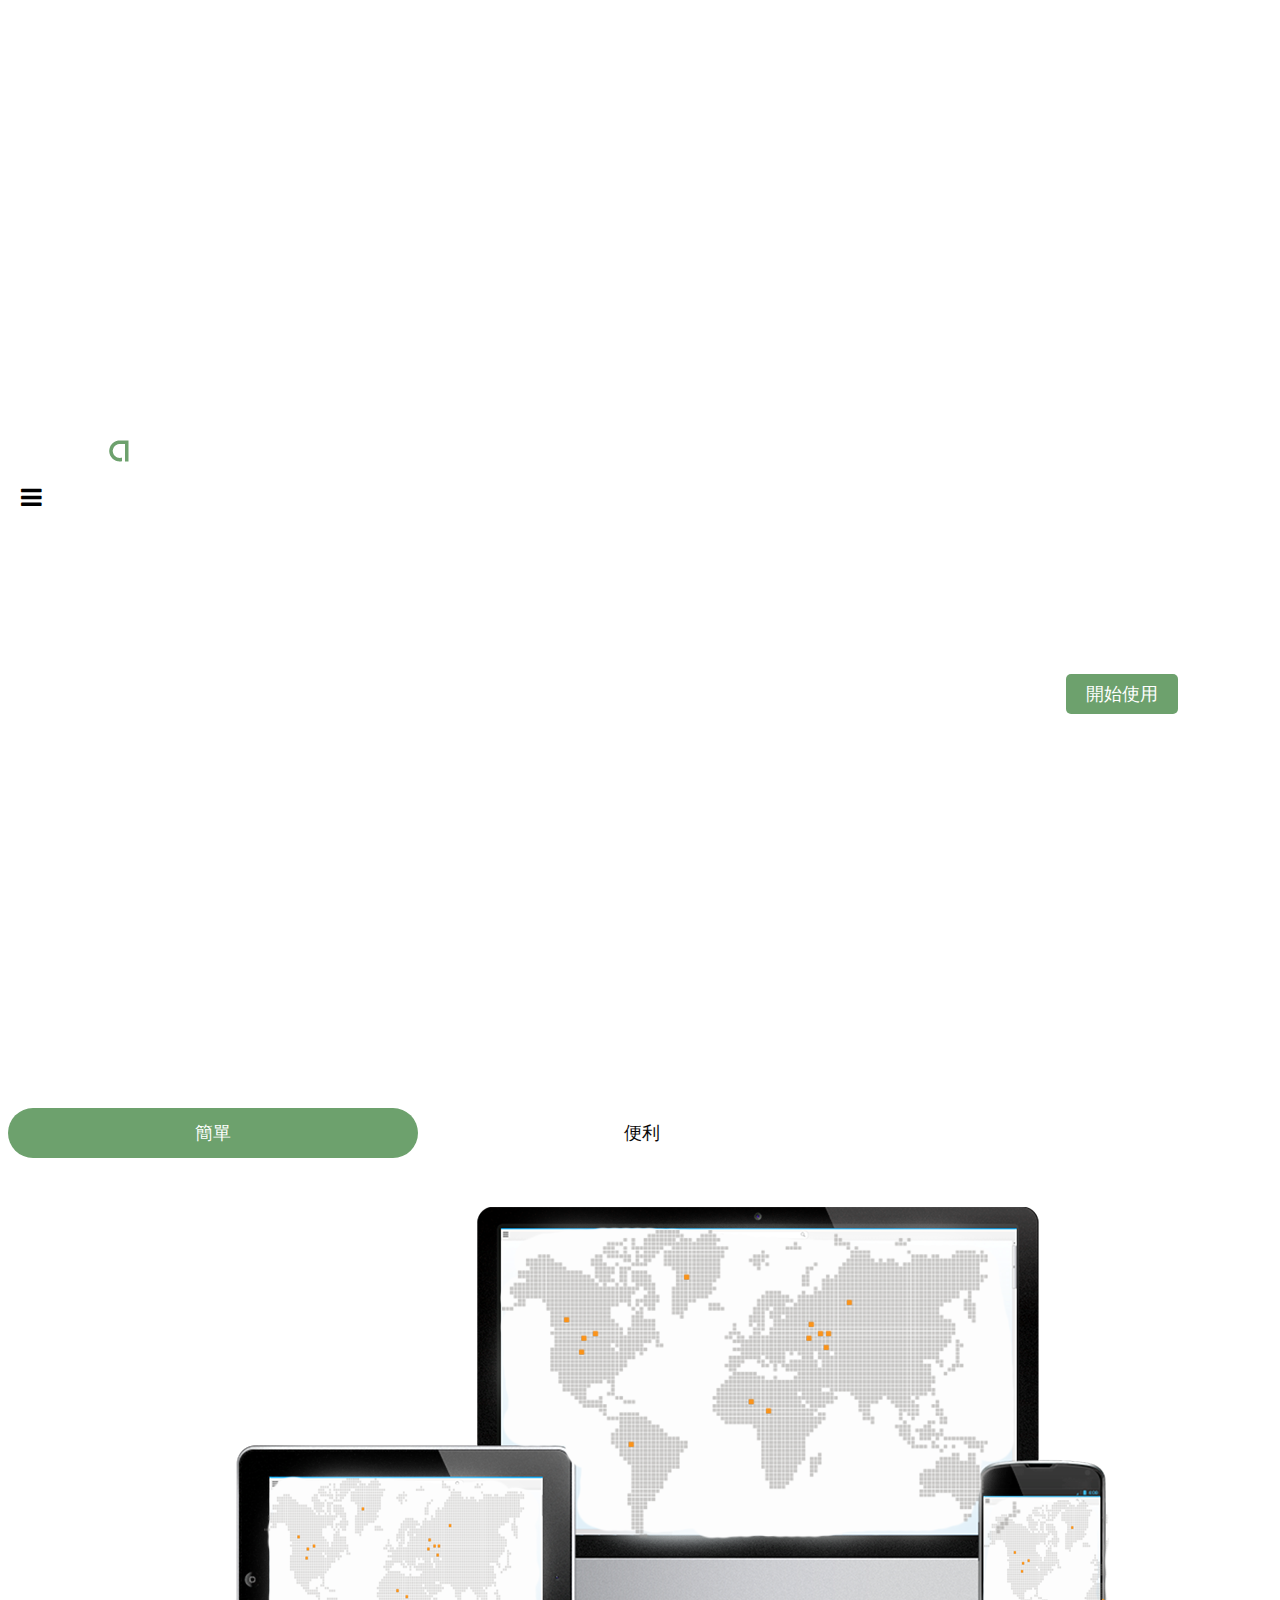
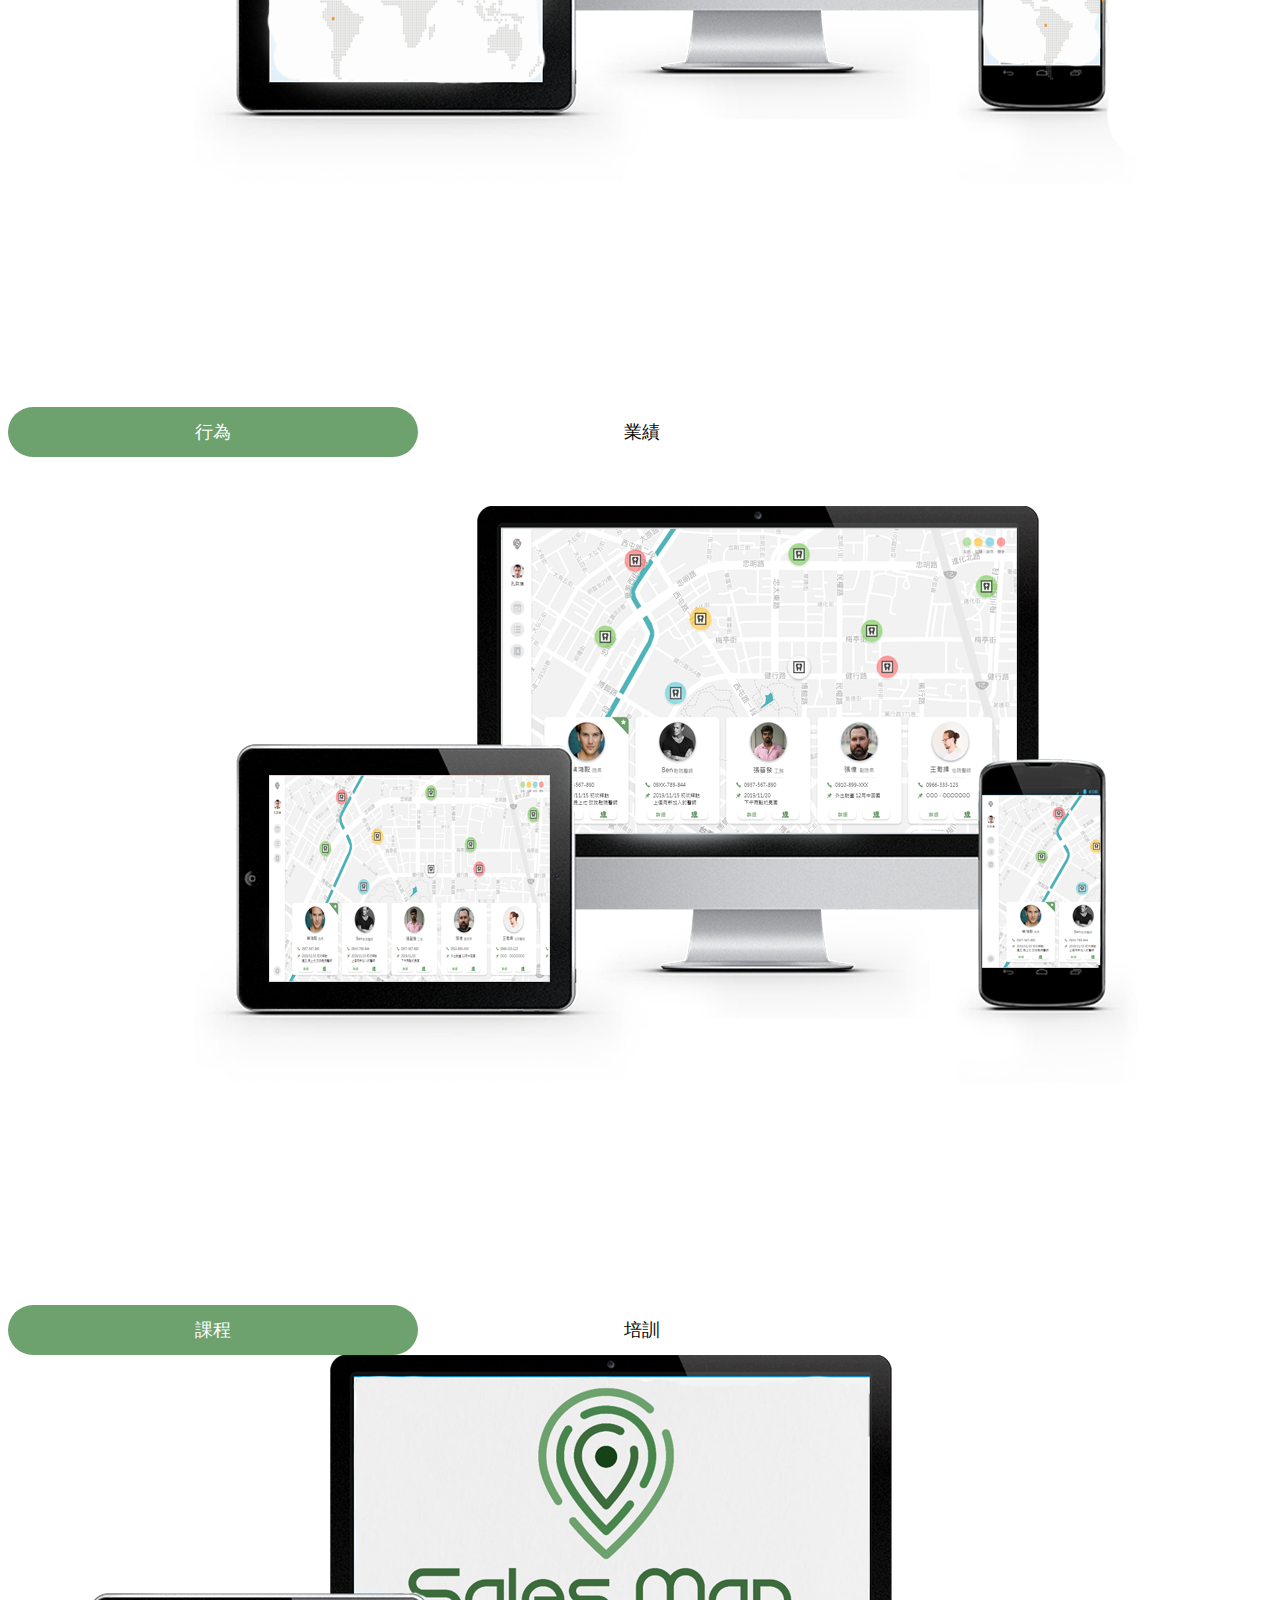
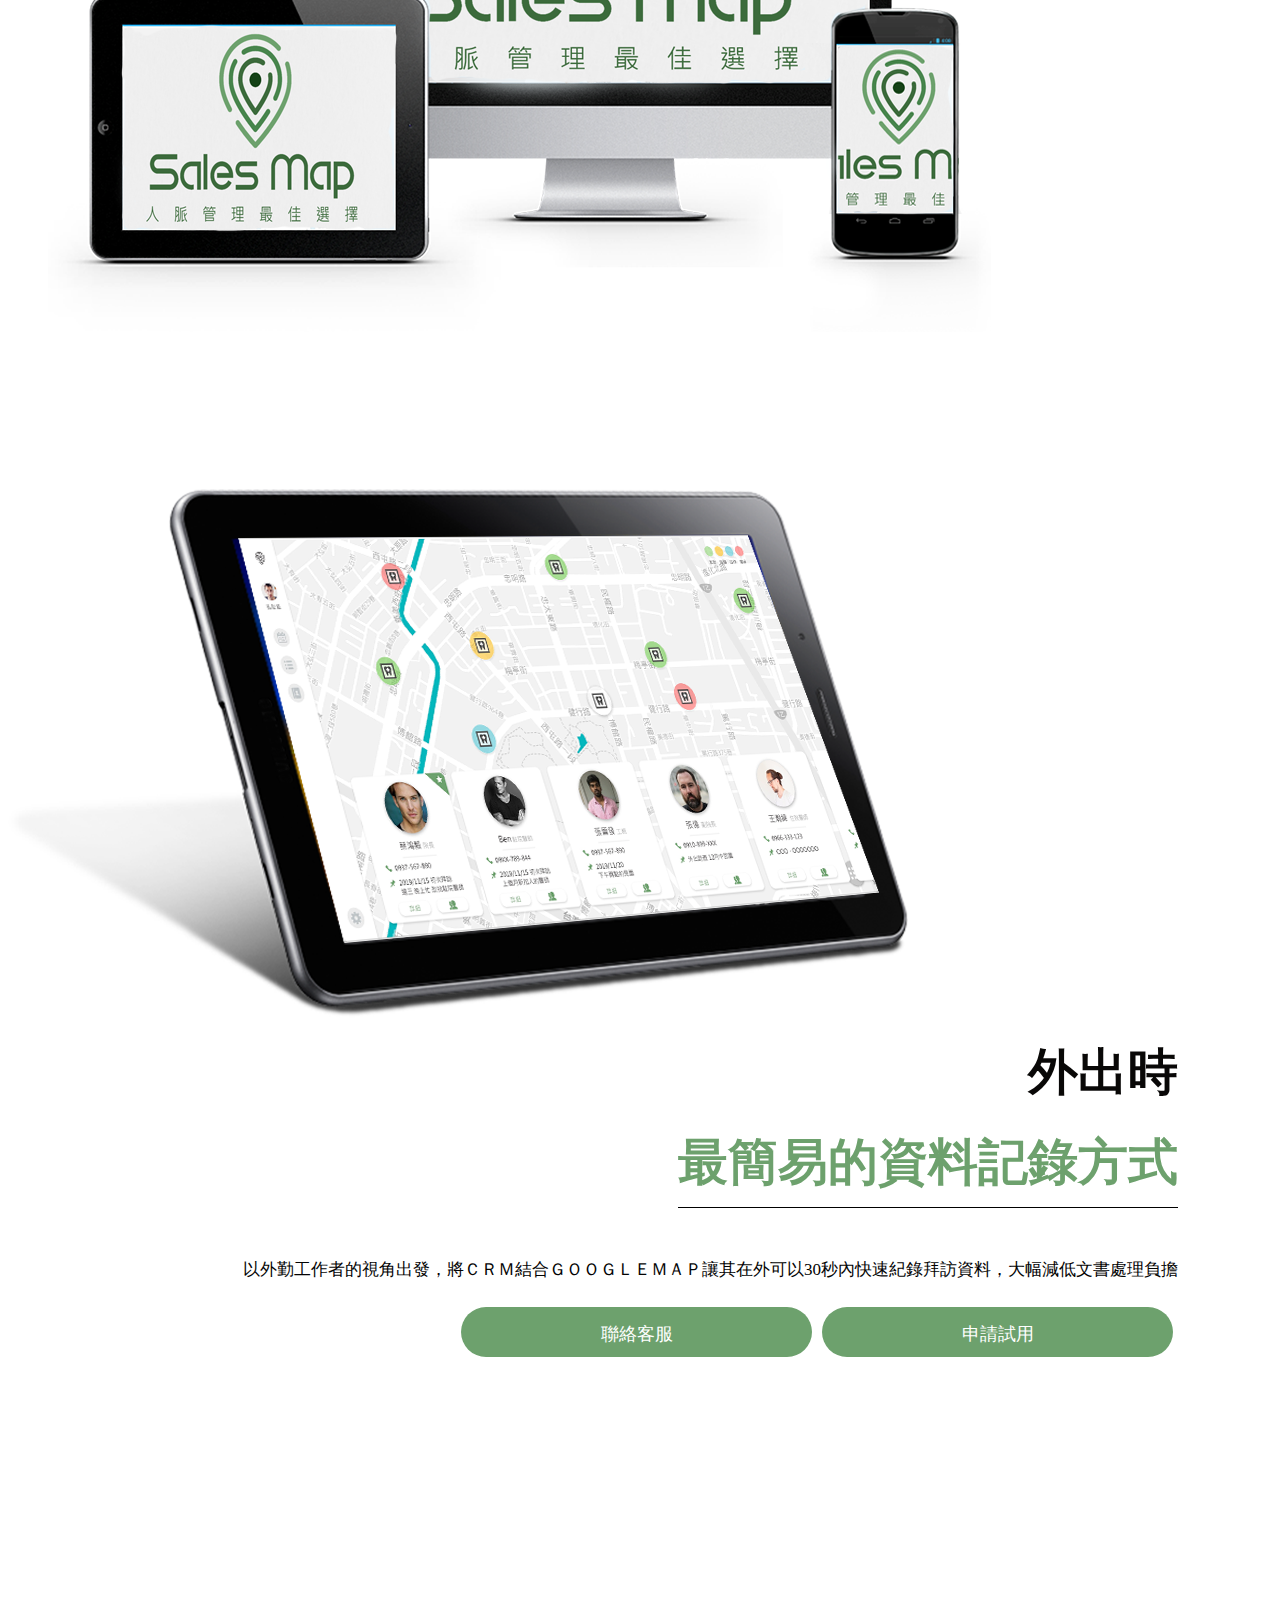
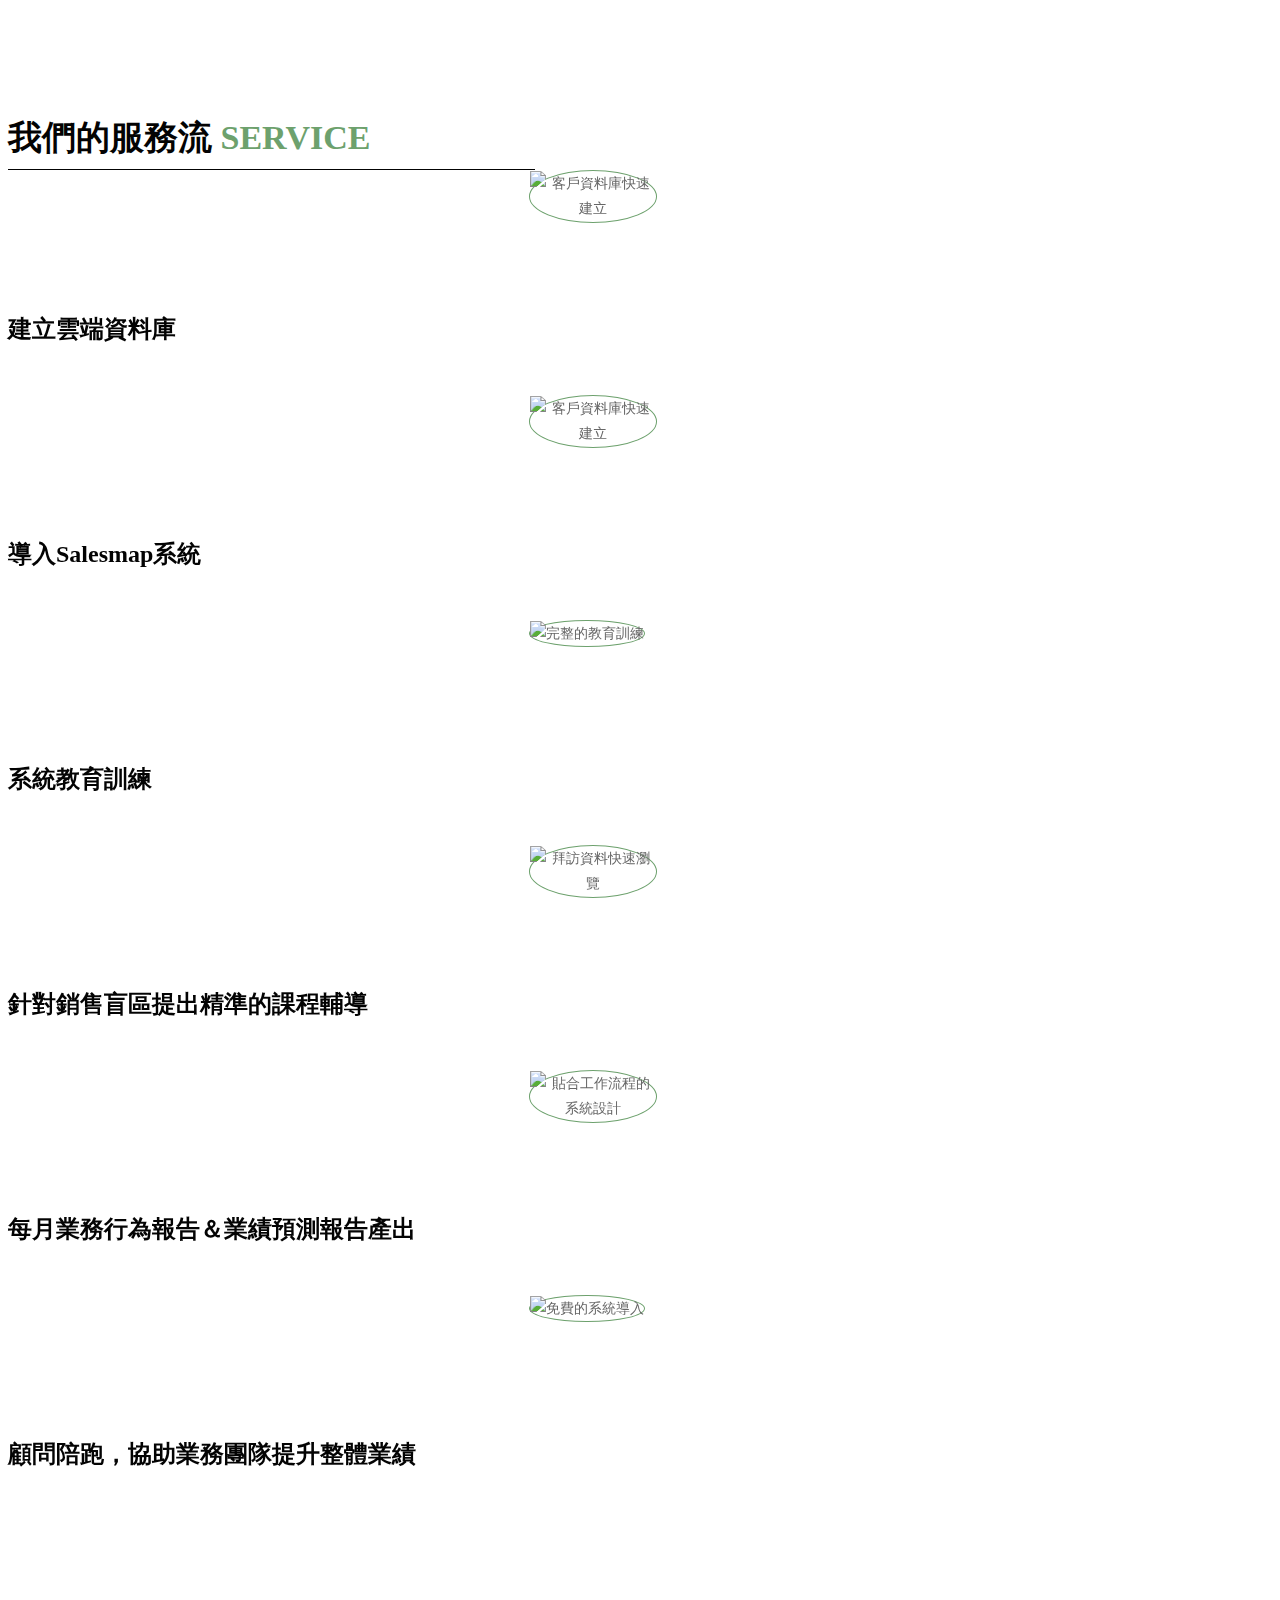
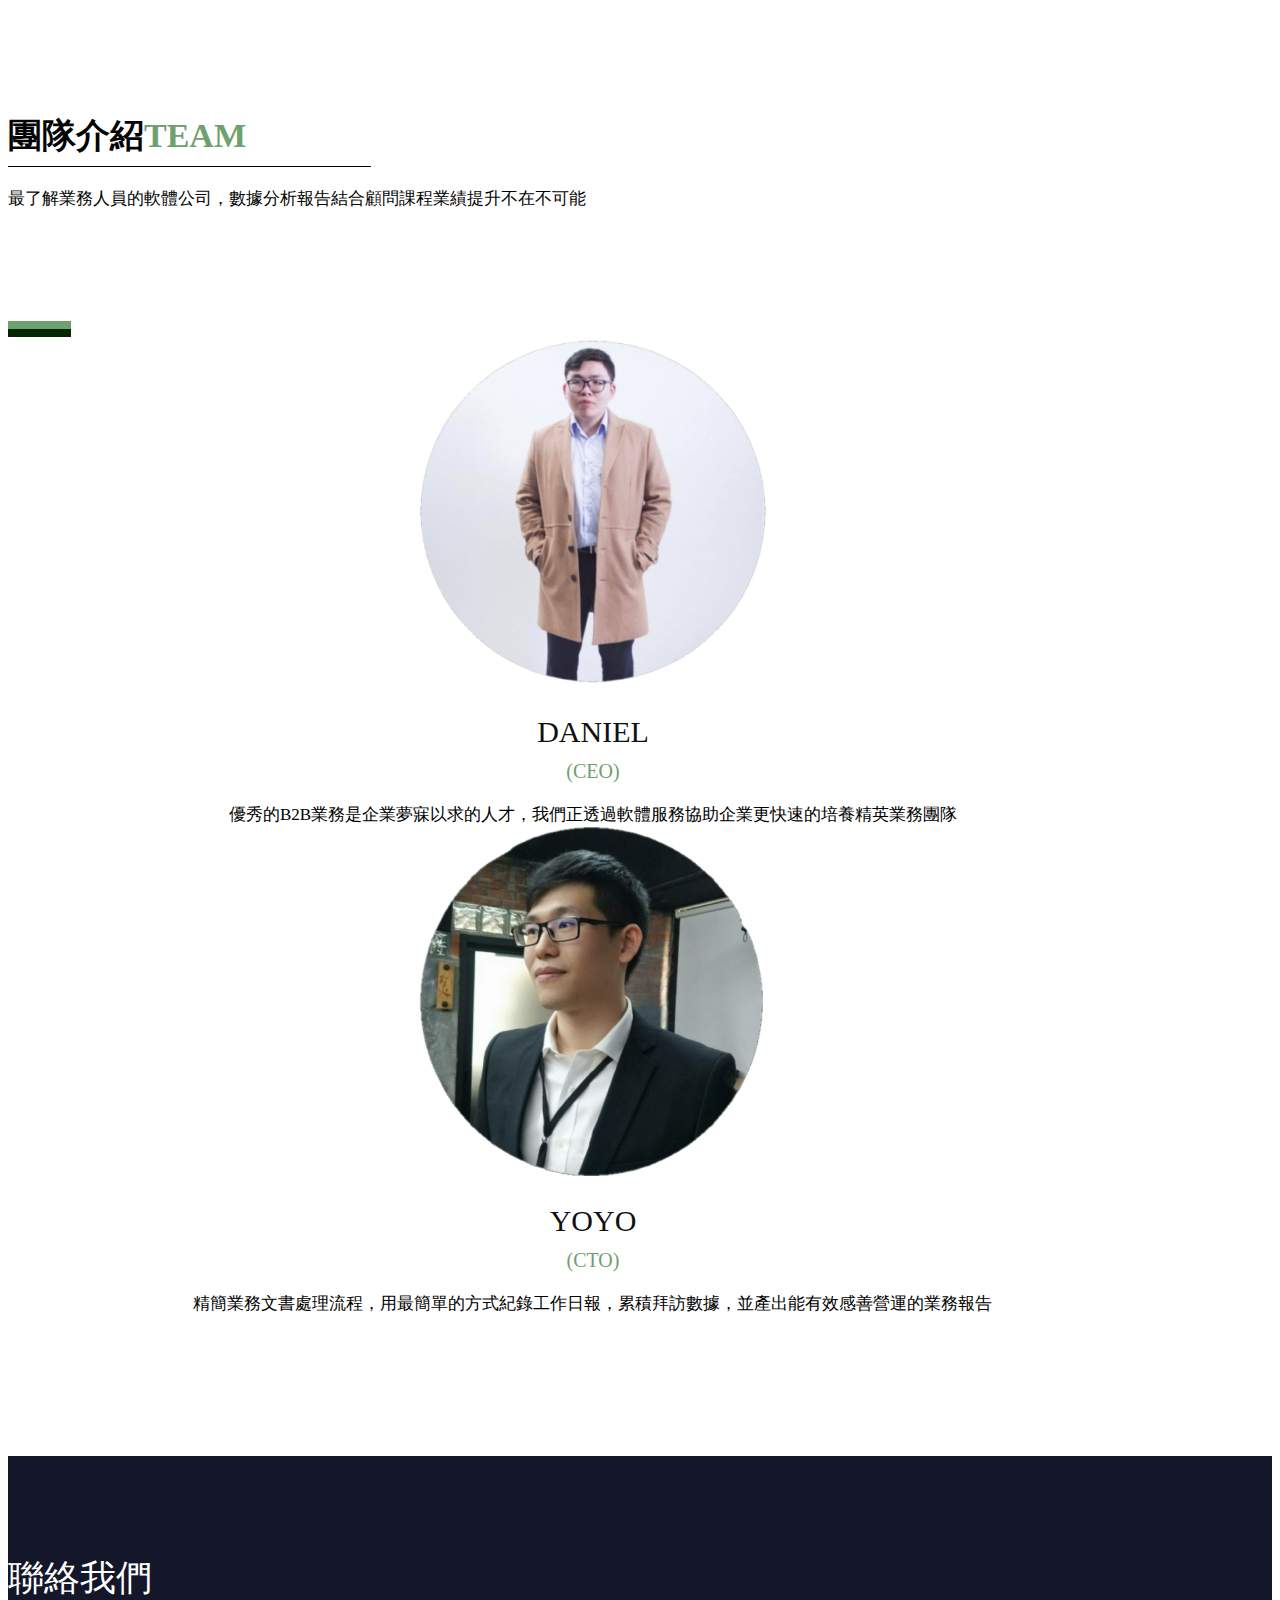
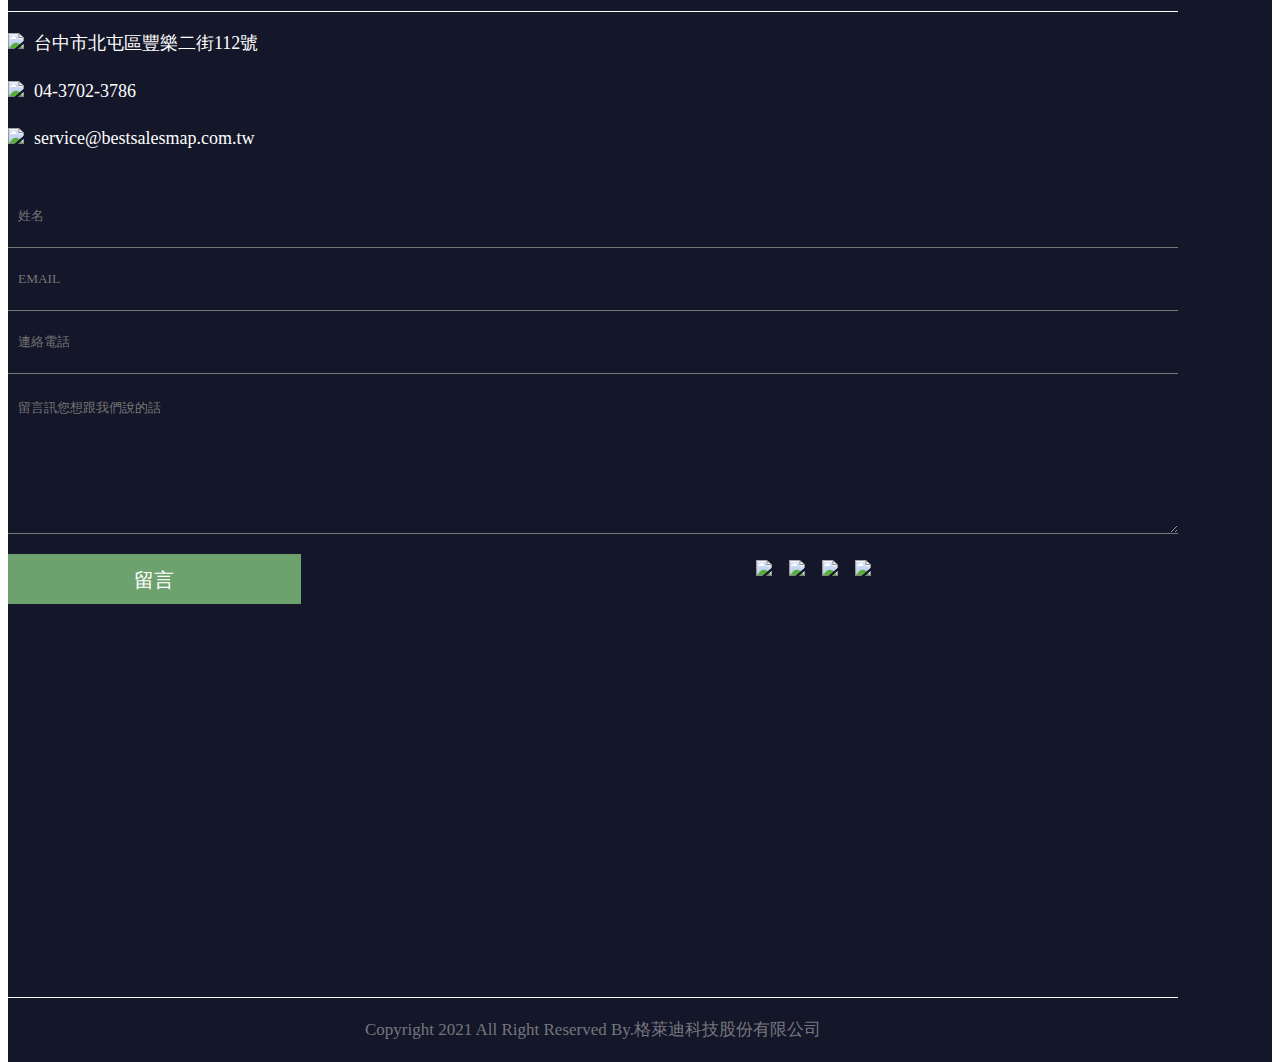
==== commit b0e8a514: "更新網頁內容" ====
--- a/index.html
+++ b/index.html
@@ -1,475 +1,523 @@
 <!DOCTYPE html>
 <html lang="en">
-    <head>
-        <!-- basic -->
-        <meta charset="utf-8">
-        <meta http-equiv="X-UA-Compatible" content="IE=edge">
-        <meta name="viewport" content="width=device-width, initial-scale=1">
-        <!-- mobile metas -->
-        <meta name="viewport" content="width=device-width, initial-scale=1">
-        <meta name="viewport" content="initial-scale=1, maximum-scale=1">
-        <!-- site metas -->
-        <title>Salesmap 打造屬於你的業務地圖</title>
-        <meta name="keywords" content="">
-        <meta name="description" content="">
-        <meta name="author" content="">
-        <!-- bootstrap css -->
-        <link rel="stylesheet" type="text/css" href="css/bootstrap.min.css">
-        <!-- style css -->
-        <link rel="stylesheet" type="text/css" href="css/style.css">
-        <!-- Responsive-->
-        <link rel="stylesheet" href="css/responsive.css">
-        <!-- favicon -->
-        <link rel="icon" href="images/favicon/favicon.ico" type="image/gif"/>
-        <!-- Scrollbar Custom CSS -->
-        <link rel="stylesheet" href="css/jquery.mCustomScrollbar.min.css">
-        <!-- Tweaks for older IEs-->
-        <link rel="stylesheet" href="https://netdna.bootstrapcdn.com/font-awesome/4.0.3/css/font-awesome.css">
-        <!-- owl stylesheets -->
-        <!-- <link rel="stylesheet" href="css/owl.carousel.min.css"> -->
-        <!-- <link rel="stylesheet" href="css/owl.theme.default.min.css"> -->
-        <link rel="stylesheet" href="https://cdnjs.cloudflare.com/ajax/libs/fancybox/2.1.5/jquery.fancybox.min.css" media="screen">
-
-    </head>
-
-    <body>
-        <!--header section start -->
-        <div class="header_section">
-            <div class="container">
-                <div class="row">
-                    <div class="col-sm-2">
-                        <div class="logo">
-                            <a href="index.html"><img src="images/logo.png"></a>
-                        </div>
-                    </div>
-                    <div class="col-sm-6">
-                        <div class="menu-area">
-                            <nav
-                                class="navbar navbar-expand-lg">
-                                <!-- <a class="navbar-brand" href="#">Menu</a> -->
-                                <button class="navbar-toggler collapsed" type="button" data-toggle="collapse" data-target="#navbarSupportedContent" aria-controls="navbarSupportedContent" aria-expanded="false" aria-label="Toggle navigation">
-                                    <i class="fa fa-bars"></i>
-                                </button>
-                                <div class="collapse navbar-collapse" id="navbarSupportedContent">
-                                    <ul class="navbar-nav mr-auto">
-                                        <li class="nav-item active">
-                                            <a class="nav-link" href="index.html">首頁<span class="sr-only">(current)</span>
-                                            </a>
-                                        </li>
-                                        <li class="nav-item">
-                                            <a class="nav-link" href="#about">品牌故事</a>
-                                        </li>
-                                        <li class="nav-item">
-                                            <a class="nav-link" href="#product">產品介紹</a>
-                                        </li>
-                                        <li class="nav-item">
-                                            <a class="nav-link" href="#product">顧問式服務</a>
-                                        </li>
-                                        <li class="nav-item" href="#">
-                                            <a class="nav-link" href="#contact">聯絡我們</a>
-                                        </li>
-                                    </ul>
-                                </div>
-                            </nav>
-                        </div>
-                    </div>
-                    <div class="col-sm-4">
-                        <ul class="top_button_section">
-                            <li>
-                                <a class="login-bt active" href="https://sys.bestsalesmap.com.tw" target="_blank">開始使用</a>
-                            </li>
-                        </ul>
-                    </div>
-                </div>
-
-                <div class="row">
-                    <div class="banner_section layout_padding">
-                        <section>
-                            <div id="main_slider" class="section carousel slide banner-main" data-ride="carousel">
-                                <div class="carousel-inner">
-                                    <div class="carousel-item active">
-                                        <div class="container">
-                                            <div class="row marginii">
-                                                <div class="col-md-5 col-sm-12">
-                                                    <div class="carousel-sporrt_text">
-                                                        <h1 class="banner_taital"><strong class="banner_taital_strong">14天</strong>無痛導入</h1>
-                                                        <p class="lorem_text">系統應該貼合外勤工作流程，不造成外勤人員使用負擔
-                                                        </p>
-                                                        <div class="ads_bt">
-                                                            <a href="#">地圖</a>
-                                                        </div>
-                                                        <div class="contact_bt">
-                                                            <a href="#">業務</a>
-                                                        </div>
+
+<head>
+    <!-- basic -->
+    <meta charset="utf-8">
+    <meta http-equiv="X-UA-Compatible" content="IE=edge">
+    <meta name="viewport" content="width=device-width, initial-scale=1">
+    <!-- mobile metas -->
+    <meta name="viewport" content="width=device-width, initial-scale=1">
+    <meta name="viewport" content="initial-scale=1, maximum-scale=1">
+    <!-- site metas -->
+    <title>Salesmap 打造屬於你的業務地圖</title>
+    <meta name="keywords" content="">
+    <meta name="description" content="">
+    <meta name="author" content="">
+    <!-- bootstrap css -->
+    <link rel="stylesheet" type="text/css" href="css/bootstrap.min.css">
+    <!-- style css -->
+    <link rel="stylesheet" type="text/css" href="css/style.css">
+    <!-- Responsive-->
+    <link rel="stylesheet" href="css/responsive.css">
+    <!-- favicon -->
+    <link rel="icon" href="images/favicon/favicon.ico" type="image/gif" />
+    <!-- Scrollbar Custom CSS -->
+    <link rel="stylesheet" href="css/jquery.mCustomScrollbar.min.css">
+    <!-- Tweaks for older IEs-->
+    <link rel="stylesheet" href="https://netdna.bootstrapcdn.com/font-awesome/4.0.3/css/font-awesome.css">
+    <!-- owl stylesheets -->
+    <!-- <link rel="stylesheet" href="css/owl.carousel.min.css"> -->
+    <!-- <link rel="stylesheet" href="css/owl.theme.default.min.css"> -->
+    <link rel="stylesheet" href="https://cdnjs.cloudflare.com/ajax/libs/fancybox/2.1.5/jquery.fancybox.min.css" media="screen">
+</head>
+
+<body>
+    <div class="header_section_0">
+        <div class="container">
+            <div class="row">
+                <div class="banner_section layout_padding">
+                    <section>
+                        <div class="section carousel slide banner-main">
+                            <div class="container">
+                                <div class="row marginii">
+                                    <div class="col-md-5 col-sm-12">
+                                        <div class="carousel-sporrt_text">
+                                            <h1 class="banner_taital"><strong class="banner_taital_strong">組建更高效的業務團隊</strong></h1>
+                                            <h3 style="font-weight: bold; color:#ffffff;">專為外勤業務設計的雲CRM系統，找出盲點的業務培訓課程</h3>
+                                        </div>
+                                        <div class="guide_bt"><a href="#header" style="font-weight: bold; color:#ffffff;">了解流程 >>></a></div>
+                                    </div>
+                                </div>
+                            </div>
+                        </div>
+                    </section>
+                </div>
+            </div>
+        </div>
+        <!--header section end -->
+    </div>
+    <!--header section start -->
+    <div id="header" class="header_section">
+        <div class="container">
+            <div class="row">
+                <div class="col-sm-2">
+                    <div class="logo">
+                        <a href="index.html"><img src="images/logo.png"></a>
+                    </div>
+                </div>
+                <div class="col-sm-6">
+                    <div class="menu-area">
+                        <nav class="navbar navbar-expand-lg">
+                            <!-- <a class="navbar-brand" href="#">Menu</a> -->
+                            <button class="navbar-toggler collapsed" type="button" data-toggle="collapse"
+                                data-target="#navbarSupportedContent" aria-controls="navbarSupportedContent"
+                                aria-expanded="false" aria-label="Toggle navigation">
+                                <i class="fa fa-bars"></i>
+                            </button>
+                            <div class="collapse navbar-collapse" id="navbarSupportedContent">
+                                <ul class="navbar-nav mr-auto">
+                                    <li class="nav-item active">
+                                        <a class="nav-link" href="index.html">首頁<span class="sr-only">(current)</span>
+                                        </a>
+                                    </li>
+                                    <li class="nav-item">
+                                        <a class="nav-link" href="#about">產品介紹</a>
+                                    </li>
+                                    <li class="nav-item">
+                                        <a class="nav-link" href="#product">相關服務</a>
+                                    </li>
+                                    <li class="nav-item">
+                                        <a class="nav-link" href="#team">團隊介紹</a>
+                                    </li>
+                                    <li class="nav-item" href="#">
+                                        <a class="nav-link" href="#contact">聯絡我們</a>
+                                    </li>
+                                </ul>
+                            </div>
+                        </nav>
+                    </div>
+                </div>
+                <div class="col-sm-4">
+                    <ul class="top_button_section">
+                        <li>
+                            <a class="login-bt active" href="https://sys.bestsalesmap.com.tw" target="_blank">開始使用</a>
+                        </li>
+                    </ul>
+                </div>
+            </div>
+
+            <div class="row">
+                <div class="banner_section layout_padding">
+                    <section>
+                        <div id="main_slider" class="section carousel slide banner-main" data-ride="carousel">
+                            <div class="carousel-inner">
+                                <div class="carousel-item active">
+                                    <div class="container">
+                                        <div class="row marginii">
+                                            <div class="col-md-5 col-sm-12">
+                                                <div class="carousel-sporrt_text">
+                                                    <h1 class="banner_taital"><strong
+                                                            class="banner_taital_strong">14天</strong>無痛導入</h1>
+                                                    <p class="lorem_text">跟Googlemap一樣簡單的操作，任何人都可以簡單學習快速上手
+                                                    </p>
+                                                    <div class="ads_bt">
+                                                        <a href="#">簡單</a>
                                                     </div>
-                                                </div>
-                                                <div class="col-md-7 col-sm-12">
-                                                    <div class="img-box">
-                                                        <figure><img src="images/banner-img1.png" style="max-width: 100%;"/></figure>
+                                                    <div class="contact_bt">
+                                                        <a href="#">便利</a>
                                                     </div>
                                                 </div>
                                             </div>
+                                            <div class="col-md-7 col-sm-12">
+                                                <div class="img-box">
+                                                    <figure><img src="images/banner-img1.png"
+                                                            style="max-width: 100%;" /></figure>
+                                                </div>
+                                            </div>
                                         </div>
                                     </div>
-                                    <div class="carousel-item">
-                                        <div class="container">
-                                            <div class="row marginii">
-                                                <div class="col-xl-6 col-lg-6 col-md-6 col-sm-12">
-                                                    <div class="carousel-sporrt_text">
-                                                        <h1 class="banner_taital"><strong class="banner_taital_strong">5筆/天</strong>的平均資料記錄量
-                                                        </h1>
-                                                        <p class="lorem_text">我們有把握能讓外勤人員自動自發的紀錄至少每天五筆以上的客戶資料
-                                                        </p>
-                                                        <div class="ads_bt">
-                                                            <a href="#">卡牌</a>
-                                                        </div>
-                                                        <div class="contact_bt">
-                                                            <a href="#">資訊</a>
-                                                        </div>
+                                </div>
+                                <div class="carousel-item">
+                                    <div class="container">
+                                        <div class="row marginii">
+                                            <div class="col-xl-6 col-lg-6 col-md-6 col-sm-12">
+                                                <div class="carousel-sporrt_text">
+                                                    <h1 class="banner_taital">業務的行為報告＆業績預測
+                                                    </h1>
+                                                    <p class="lorem_text">透過搜集業務拜訪資料，分析並產生數據，建立企業高效業務模型，找到銷售盲區
+                                                    </p>
+                                                    <div class="ads_bt">
+                                                        <a href="#">行為</a>
                                                     </div>
-                                                </div>
-                                                <div class="col-xl-6 col-lg-6 col-md-6 col-sm-12">
-                                                    <div class="img-box">
-                                                        <figure><img src="images/banner-img2.png" style="max-width: 100%;"/></figure>
+                                                    <div class="contact_bt">
+                                                        <a href="#">業績</a>
                                                     </div>
                                                 </div>
                                             </div>
+                                            <div class="col-xl-6 col-lg-6 col-md-6 col-sm-12">
+                                                <div class="img-box">
+                                                    <figure><img src="images/banner-img2.png"
+                                                            style="max-width: 100%;" /></figure>
+                                                </div>
+                                            </div>
                                         </div>
                                     </div>
-                                    <div class="carousel-item">
-                                        <div class="container">
-                                            <div class="row marginii">
-                                                <div class="col-xl-6 col-lg-6 col-md-6 col-sm-12">
-                                                    <div class="carousel-sporrt_text">
-                                                        <h1 class="banner_taital"><strong class="banner_taital_strong">80%</strong>的業務滿意企業導入Salesmap </h1>
-                                                        <p class="lorem_text">加注足夠的動能於業務，讓系統的導入共創雙贏
-                                                        </p>
-                                                        <div class="ads_bt">
-                                                            <a href="#">視覺化</a>
-                                                        </div>
-                                                        <div class="contact_bt">
-                                                            <a href="#">友善</a>
-                                                        </div>
+                                </div>
+                                <div class="carousel-item">
+                                    <div class="container">
+                                        <div class="row marginii">
+                                            <div class="col-xl-6 col-lg-6 col-md-6 col-sm-12">
+                                                <div class="carousel-sporrt_text">
+                                                    <h1 class="banner_taital">精準的銷售力課程</h1>
+                                                    <p class="lorem_text">針對銷售盲區提出相對應的加強課程，並協助目標設定以及陪跑計劃，確實提升業績
+                                                    </p>
+                                                    <div class="ads_bt">
+                                                        <a href="#">課程</a>
                                                     </div>
-                                                </div>
-                                                <div class="col-xl-6 col-lg-6 col-md-6 col-sm-12">
-                                                    <div class="img-box">
-                                                        <figure><img src="images/banner-img3.png" style="max-width: 100%;"/></figure>
+                                                    <div class="contact_bt">
+                                                        <a href="#">培訓</a>
                                                     </div>
                                                 </div>
                                             </div>
+                                            <div class="col-xl-6 col-lg-6 col-md-6 col-sm-12">
+                                                <div class="">
+                                                    <figure><img src="images/banner-img3.png"
+                                                            style="max-width: 100%;" /></figure>
+                                                </div>
+                                            </div>
                                         </div>
                                     </div>
                                 </div>
                             </div>
-                        </section>
-                    </div>
-                </div>
-
-            </div>
-            <!--header section end -->
-
-        </div>
-    </body>
-</html></div><!--banner section end --><!--about section start --><div id="about" class="about_section layout_padding">
-<div class="container">
-    <div class="row">
-        <div class="col-md-6">
-            <div class="tablet"><img src="images/tablet-img.png"></div>
-        </div>
-        <div class="col-md-6">
-            <div class="about_taital">
-                <div class="about_text">真正了解外勤業務的<br>
-                    <span style="color: #6da16d;">客戶管理工具</span>
-                </div>
-                <p class="dolor_text">再也不擔心導入CRM會造成業務單位的反抗! <br> Google地圖+CRM 用最熟悉的方式管理客戶，連結人脈</p>
-                <p class="dolor_text">找客服申請試用(粉專/Line@)</p>
-                <div class="read_more">
-                    <a href="#">我想探索</a>
-                </div>
-            </div>
-        </div>
-    </div>
-</div></div><div id="product" class="about_section_2">
-<div class="container">
-    <div class="row">
-        <div class="col-sm-12">
-            <div class="classified_text">我們的服務
-                <span style="color: #6da16d;">SERVICE</span>
-            </div>
-        </div>
-    </div>
-    <div class="row front">
-        <div class="col-md-2">
-            <div class="card-container">
-                <div class="card-inner">
-                    <div class="card-imgouter">
-                        <div class="about_img"><img src="images/img-1.png"></div>
-                    </div>
-                    <div class="card-content" style="background-color:#FFC000;">
-                        <br><br>card back 背面
-                    </div>
-                </div>
-            </div>
-        </div>
-        <div class="col-md-2">
-            <h1 class="fron_text">客戶資料庫快速建立</h1>
-            <p class="using_text">...</p>
-        </div>
-        <div class="col-md-2">
-            <div class="card-container">
-                <div class="card-inner">
-                    <div class="card-imgouter">
-                        <div class="about_img"><img src="images/img-1.png"></div>
-                    </div>
-                    <div class="card-content" style="background-color:#0084B4;">
-                        <br><br>card back 背面
-                    </div>
-                </div>
-            </div>
-        </div>
-        <div class="col-md-2">
-            <h1 class="fron_text">完整的教育訓練</h1>
-            <p class="using_text">...</p>
-        </div>
-        <div class="col-md-2">
-            <div class="card-container">
-                <div class="card-inner">
-                    <div class="card-imgouter">
-                        <div class="about_img"><img src="images/img-1.png"></div>
-                    </div>
-                    <div class="card-content" style="background-color:#BA1015;">
-                        <br><br>card back 背面
-                    </div>
-                </div>
-            </div>
-        </div>
-        <div class="col-md-2">
-            <h1 class="fron_text">拜訪資料快速瀏覽</h1>
-            <p class="using_text">...</p>
-        </div>
-    </div>
-    <div class="row front">
-        <div class="col-md-2">
-            <div class="card-container">
-                <div class="card-inner">
-                    <div class="card-imgouter">
-                        <div class="about_img"><img src="images/img-1.png"></div>
-                    </div>
-                    <div class="card-content" style="background-color:#3C6B3C;">
-                        <br><br>card back 背面
-                    </div>
-                </div>
-            </div>
-        </div>
-        <div class="col-md-2">
-            <h1 class="fron_text">貼合工作流程的系統設計</h1>
-            <p class="using_text">...</p>
-        </div>
-        <div class="col-md-2">
-            <div class="card-container">
-                <div class="card-inner">
-                    <div class="card-imgouter">
-                        <div class="about_img"><img src="images/img-1.png"></div>
-                    </div>
-                    <div class="card-content" style="background-color:#3C6B3C;">
-                        <br><br>card back 背面
-                    </div>
-                </div>
-            </div>
-        </div>
-        <div class="col-md-2">
-            <h1 class="fron_text">每月報表產出</h1>
-            <p class="using_text">...</p>
-        </div>
-        <div class="col-md-2">
-            <div class="card-container">
-                <div class="card-inner">
-                    <div class="card-imgouter">
-                        <div class="about_img"><img src="images/img-1.png"></div>
-                    </div>
-                    <div class="card-content" style="background-color:#3C6B3C;">
-                        <br><br>card back 背面
-                    </div>
-                </div>
-            </div>
-        </div>
-        <div class="col-md-2">
-            <h1 class="fron_text">免費的系統導入</h1>
-            <p class="using_text">...</p>
-        </div>
-    </div>
-</div></div><!--about section end --><!--client section start --><div class="clients_section layout_padding">
-<div class="container">
-    <div class="row">
-        <div class="col-sm-12">
-            <div class="client_text">顧問式服務<span style="color: #6da16d;">SERVICE</span>
-            </div>
-            <p class="using_text">將業務經驗系統化 給你最專業的顧問服務 SOP結合系統應用 將不可能變可能</p>
-        </div>
-    </div>
-</div></div><div class="clients_section_2 layout_padding">
-<div id="carouselExampleIndicators" class="carousel slide" data-ride="carousel">
-    <ol class="carousel-indicators">
-        <li data-target="#carouselExampleIndicators" data-slide-to="0" class="active"></li>
-        <li data-target="#carouselExampleIndicators" data-slide-to="1"></li>
-        <li data-target="#carouselExampleIndicators" data-slide-to="2"></li>
-    </ol>
-    <div class="carousel-inner">
-        <div class="carousel-item active">
-            <div class="container">
-                <div class="client_img"><img src="images/man1.png"></div>
-                <h1 class="johan_text">DANIEL</h1>
-                <p class="adiser_text">(CEO)</p>
-                <p class="long_text">前線人員的使用意願大幅決定了CRM系統的導入成功率，加注足夠的動能促使外勤人員快速上手CRM
-                </p>
-            </div>
-        </div>
-        <div class="carousel-item">
-            <div class="container">
-                <div class="client_img"><img src="images/man2.png"></div>
-                <h1 class="johan_text">TIM</h1>
-                <p class="adiser_text">(COO)</p>
-                <p class="long_text">我們明白中小企業導入CRM最大的掙扎在於無法實際評估效應，Salesmap開放系統終身免費導入，先看到成效，再做評估
-                </p>
-            </div>
-        </div>
-        <div class="carousel-item">
-            <div class="container">
-                <div class="client_img"><img src="images/man3.png"></div>
-                <h1 class="johan_text">YOYO</h1>
-                <p class="adiser_text">(CTO)</p>
-                <p class="long_text">我們專注在業務工作流程的改善，讓業務愛用，才能夠更有效率地為企業催生營運報告
-                </p>
-            </div>
-        </div>
-    </div>
-    <a class="carousel-control-prev" href="#carouselExampleIndicators" role="button" data-slide="prev">
-        <span class="carousel-control-prev-icon" aria-hidden="true"></span>
-        <span class="sr-only">Previous</span>
-    </a>
-    <a class="carousel-control-next" href="#carouselExampleIndicators" role="button" data-slide="next">
-        <span class="carousel-control-next-icon" aria-hidden="true"></span>
-        <span class="sr-only">Next</span>
-    </a>
-</div></div><!--client section end --><!--footer section start --><div id="contact" class="footer_section layout_padding">
-<div class="container">
-    <div class="row">
-        <div class="col-sm-3">
-            <div class="footer_contact">聯絡我們</div>
-        </div>
-        <div class="col-sm-3">
-            <div class="location_text"><img src="images/map-icon.png"><span style="padding-left: 10px;">台中市北屯區豐樂二街112號</span>
-            </div>
-        </div>
-        <div class="col-sm-2">
-            <div class="location_text"><img src="images/call-icon.png"><span style="padding-left: 10px;">04-3702-3786</span>
-            </div>
-        </div>
-        <div class="col-sm-4">
-            <div class="location_text"><img src="images/mail-icon.png"><span style="padding-left: 10px;">service@bestsalesmap.com.tw</span>
-            </div>
-        </div>
-    </div>
-    <div class="enput_bt">
-        <div class="row">
-            <div class="col-md-6">
-                <div class="input_main">
+                        </div>
+                    </section>
+                </div>
+            </div>
+
+        </div>
+        <!--header section end -->
+    </div>
+    <!--banner section end -->
+    <!--about section start -->
+    <div id="about" class="about_section layout_padding">
+        <div class="container">
+            <div class="row">
+                <div class="col-md-6">
+                    <div class="tablet"><img src="images/tablet-img.png"></div>
+                </div>
+                <div class="col-md-6">
+                    <div class="about_taital">
+                        <div class="about_text">外出時<br>
+                            <span style="color: #6da16d;">最簡易的資料記錄方式</span>
+                        </div>
+                        <p class="dolor_text">以外勤工作者的視角出發，將ＣＲＭ結合ＧＯＯＧＬＥＭＡＰ讓其在外可以30秒內快速紀錄拜訪資料，大幅減低文書處理負擔
+                        <div class="read_more" style="margin:5px;">
+                            <span style="margin: auto;vertical-align: middle;"><a
+                                    href="https://docs.google.com/forms/d/e/1FAIpQLSc-fG3Nfj-fYcxVJS7UpvQ-J7G610lole-r8HdaAOGtAiblRg/viewform"
+                                    target="_blank">申請試用</a></span>
+                        </div>
+                        <div class="read_more" style="margin:5px;">
+                            <span style="margin: auto;vertical-align: middle;"><a href="https://lin.ee/dt834mY"
+                                    target="_blank">聯絡客服</a></span>
+                        </div>
+                        <!--                        -->
+                    </div>
+                </div>
+            </div>
+        </div>
+    </div>
+    <div id="product" class="about_section_2">
+        <div class="container">
+            <div class="row">
+                <div class="col-sm-12">
+                    <div class="classified_text">我們的服務流
+                        <span style="color: #6da16d;">SERVICE</span>
+                    </div>
+                </div>
+            </div>
+            <div class="row front">
+                <div class="col-md-2">
+                    <div class="card-container">
+                        <div class="card-inner">
+                            <div class="card-imgouter">
+                                <div class="about_img"><img src="images/service_db.png" alt="客戶資料庫快速建立"></div>
+                            </div>
+                            <div class="card-content" style="background-color:#FFC000;">
+                                <div class="about_img"><img src="images/img-1.png"></div>
+                            </div>
+                        </div>
+                    </div>
+                </div>
+                <div class="col-md-2">
+                    <h1 class="fron_text">建立雲端資料庫</h1>
+                    <p class="using_text"></p>
+                </div>
+                <div class="col-md-2">
+                    <div class="card-container">
+                        <div class="card-inner">
+                            <div class="card-imgouter">
+                                <div class="about_img"><img src="images/service_train.png" alt="客戶資料庫快速建立"></div>
+                            </div>
+                            <div class="card-content" style="background-color:#0084B4;">
+                                <div class="about_img"><img src="images/img-1.png"></div>
+                            </div>
+                        </div>
+                    </div>
+                </div>
+                <div class="col-md-2">
+                    <h1 class="fron_text">導入Salesmap系統</h1>
+                    <p class="using_text"></p>
+                </div>
+                <div class="col-md-2">
+                    <div class="card-container">
+                        <div class="card-inner">
+                            <div class="card-imgouter">
+                                <div class="about_img"><img src="images/service_visit.png" alt="完整的教育訓練"></div>
+                            </div>
+                            <div class="card-content" style="background-color:#BA1015;">
+                                <div class="about_img"><img src="images/img-1.png"></div>
+                            </div>
+                        </div>
+                    </div>
+                </div>
+                <div class="col-md-2">
+                    <h1 class="fron_text">系統教育訓練</h1>
+                    <p class="using_text"></p>
+                </div>
+            </div>
+            <div class="row front">
+                <div class="col-md-2">
+                    <div class="card-container">
+                        <div class="card-inner">
+                            <div class="card-imgouter">
+                                <div class="about_img"><img src="images/service_workflow.png" alt="拜訪資料快速瀏覽"></div>
+                            </div>
+                            <div class="card-content" style="background-color:#3C6B3C;">
+                                <div class="about_img"><img src="images/img-1.png"></div>
+                            </div>
+                        </div>
+                    </div>
+                </div>
+                <div class="col-md-2">
+                    <h1 class="fron_text">針對銷售盲區提出精準的課程輔導</h1>
+                    <p class="using_text"></p>
+                </div>
+                <div class="col-md-2">
+                    <div class="card-container">
+                        <div class="card-inner">
+                            <div class="card-imgouter">
+                                <div class="about_img"><img src="images/service_report.png" alt="貼合工作流程的系統設計"></div>
+                            </div>
+                            <div class="card-content" style="background-color:#3C6B3C;">
+                                <div class="about_img"><img src="images/img-1.png"></div>
+                            </div>
+                        </div>
+                    </div>
+                </div>
+                <div class="col-md-2">
+                    <h1 class="fron_text">每月業務行為報告＆業績預測報告產出</h1>
+                    <p class="using_text"></p>
+                </div>
+                <div class="col-md-2">
+                    <div class="card-container">
+                        <div class="card-inner">
+                            <div class="card-imgouter">
+                                <div class="about_img"><img src="images/service_free.png" alt="免費的系統導入"></div>
+                            </div>
+                            <div class="card-content" style="background-color:#3C6B3C;">
+                                <div class="about_img"><img src="images/img-1.png"></div>
+                            </div>
+                        </div>
+                    </div>
+                </div>
+                <div class="col-md-2">
+                    <h1 class="fron_text">顧問陪跑，協助業務團隊提升整體業績</h1>
+                    <p class="using_text"></p>
+                </div>
+            </div>
+        </div>
+    </div>
+    <!--about section end -->
+    <!--client section start -->
+    <div class="clients_section layout_padding">
+        <div class="container">
+            <div class="row">
+                <div class="col-sm-12">
+                    <div class="client_text">團隊介紹<span style="color: #6da16d;">TEAM</span>
+                    </div>
+                    <p class="using_text">最了解業務人員的軟體公司，數據分析報告結合顧問課程業績提升不在不可能</p>
+                </div>
+            </div>
+        </div>
+    </div>
+    <div class="clients_section_2 layout_padding">
+        <div id="carouselExampleIndicators" class="carousel slide" data-ride="carousel">
+            <ol class="carousel-indicators">
+                <li data-target="#carouselExampleIndicators" data-slide-to="0" class="active"></li>
+                <li data-target="#carouselExampleIndicators" data-slide-to="1"></li>
+            </ol>
+            <div class="carousel-inner">
+                <div class="carousel-item active">
                     <div class="container">
-                        <form action="">
-                            <div class="form-group">
-                                <input type="text" class="email-bt" placeholder="姓名" name="Name" id="txtName">
-                            </div>
-                            <div class="form-group">
-                                <input type="text" class="email-bt" placeholder="EMAIL" name="Email" id="txtEmail">
-                            </div>
-                            <div class="form-group">
-                                <input type="text" class="email-bt" placeholder="連絡電話"" name=" tel" id=" txttel">
-                            </div>
-                            <form action="">
-                                <div class="form-group">
-                                    <textarea class="massage-bt" placeholder="留言訊您想跟我們說的話" rows="5" id="txtComment" name="text"></textarea>
-                                </div>
-                            </form>
-                        </form>
-                    </div>
-                    <div class="send_bt_main">
-                        <div class="left">
-                            <div class="send_bt">
-                                <a id="btnSend" href="##">留言</a>
-                            </div>
-                        </div>
-                        <div class="right">
-                            <div class="social_icon">
-                                <ul>
-                                    <li><a href="#"><img src="images/fb-icon.png"></a></li>
-                                    <li><a href="#"><img src="images/twitter-icon.png"></a></li>
-                                    <li><a href="#"><img src="images/in-icon.png"></a></li>
-                                    <li><a href="#"><img src="images/instagram-icon.png"></a></li>
-                                </ul>
-                            </div>
-                        </div>
-                    </div>
-                </div>
-            </div>
-            <div class="col-md-6">
-                <div class="map_section">
-                    <div class="row">
-                        <div class="col-sm-12">
-                            <div class="full map_section">
-                                <iframe src="https://www.google.com/maps/embed?pb=!1m18!1m12!1m3!1d3639.3253287374873!2d120.67692401498982!3d24.195383084371894!2m3!1f0!2f0!3f0!3m2!1i1024!2i768!4f13.1!3m3!1m2!1s0x346917baca3376a9%3A0xca37abfd8da46d0d!2zNDA25Y-w5Lit5biC5YyX5bGv5Y2A6LGQ5qiC5LqM6KGXMTEy6Jmf!5e0!3m2!1szh-TW!2stw!4v1616923853738!5m2!1szh-TW!2stw" width="100%" height="315" style="border:0;" allowfullscreen="" loading="lazy"></iframe>
-                            </div>
-                        </div>
-                    </div>
-                </div>
-                <h1 class="newsletter_text">最新消息</h1>
+                        <div class="client_img"><img src="images/man1.png"></div>
+                        <h1 class="johan_text">DANIEL</h1>
+                        <p class="adiser_text">(CEO)</p>
+                        <p class="long_text">優秀的B2B業務是企業夢寐以求的人才，我們正透過軟體服務協助企業更快速的培養精英業務團隊
+                        </p>
+                    </div>
+                </div>
+                <div class="carousel-item">
+                    <div class="container">
+                        <div class="client_img"><img src="images/man3.png"></div>
+                        <h1 class="johan_text">YOYO</h1>
+                        <p class="adiser_text">(CTO)</p>
+                        <p class="long_text">精簡業務文書處理流程，用最簡單的方式紀錄工作日報，累積拜訪數據，並產出能有效感善營運的業務報告
+                        </p>
+                    </div>
+                </div>
+            </div>
+            <a class="carousel-control-prev" href="#carouselExampleIndicators" role="button" data-slide="prev">
+                <span class="carousel-control-prev-icon" aria-hidden="true"></span>
+                <span class="sr-only">Previous</span>
+            </a>
+            <a class="carousel-control-next" href="#carouselExampleIndicators" role="button" data-slide="next">
+                <span class="carousel-control-next-icon" aria-hidden="true"></span>
+                <span class="sr-only">Next</span>
+            </a>
+        </div>
+    </div>
+    <!--client section end -->
+    <!--footer section start -->
+    <div id="contact" class="footer_section layout_padding">
+        <div class="container">
+            <div class="row">
+                <div class="col-sm-3">
+                    <div class="footer_contact">聯絡我們</div>
+                </div>
+                <div class="col-sm-3">
+                    <div class="location_text"><img src="images/map-icon.png"><span
+                            style="padding-left: 10px;">台中市北屯區豐樂二街112號</span>
+                    </div>
+                </div>
+                <div class="col-sm-2">
+                    <div class="location_text"><img src="images/call-icon.png"><span
+                            style="padding-left: 10px;">04-3702-3786</span>
+                    </div>
+                </div>
+                <div class="col-sm-4">
+                    <div class="location_text"><img src="images/mail-icon.png"><span
+                            style="padding-left: 10px;">service@bestsalesmap.com.tw</span>
+                    </div>
+                </div>
+            </div>
+            <div class="enput_bt">
+                <div class="row">
+                    <div class="col-md-6">
+                        <div class="input_main">
+                            <div class="container">
+                                <form action="">
+                                    <div class="form-group">
+                                        <input type="text" class="email-bt" placeholder="姓名" name="Name" id="txtName">
+                                    </div>
+                                    <div class="form-group">
+                                        <input type="text" class="email-bt" placeholder="EMAIL" name="Email"
+                                            id="txtEmail">
+                                    </div>
+                                    <div class="form-group">
+                                        <input type="text" class="email-bt" placeholder="連絡電話"" name=" tel"
+                                            id=" txttel">
+                                    </div>
+                                    <form action="">
+                                        <div class="form-group">
+                                            <textarea class="massage-bt" placeholder="留言訊您想跟我們說的話" rows="5"
+                                                id="txtComment" name="text"></textarea>
+                                        </div>
+                                    </form>
+                                </form>
+                            </div>
+                            <div class="send_bt_main">
+                                <div class="left">
+                                    <div class="send_bt">
+                                        <a id="btnSend" href="##">留言</a>
+                                    </div>
+                                </div>
+                                <div class="right">
+                                    <div class="social_icon">
+                                        <ul>
+                                            <li><a href="#"><img src="images/fb-icon.png"></a></li>
+                                            <li><a href="#"><img src="images/twitter-icon.png"></a></li>
+                                            <li><a href="#"><img src="images/in-icon.png"></a></li>
+                                            <li><a href="#"><img src="images/instagram-icon.png"></a></li>
+                                        </ul>
+                                    </div>
+                                </div>
+                            </div>
+                        </div>
+                    </div>
+                    <div class="col-md-6">
+                        <div class="map_section">
+                            <div class="row">
+                                <div class="col-sm-12">
+                                    <div class="full map_section">
+                                        <iframe
+                                            src="https://www.google.com/maps/embed?pb=!1m18!1m12!1m3!1d3639.3253287374873!2d120.67692401498982!3d24.195383084371894!2m3!1f0!2f0!3f0!3m2!1i1024!2i768!4f13.1!3m3!1m2!1s0x346917baca3376a9%3A0xca37abfd8da46d0d!2zNDA25Y-w5Lit5biC5YyX5bGv5Y2A6LGQ5qiC5LqM6KGXMTEy6Jmf!5e0!3m2!1szh-TW!2stw!4v1616923853738!5m2!1szh-TW!2stw"
+                                            width="100%" height="315" style="border:0;" allowfullscreen=""
+                                            loading="lazy"></iframe>
+                                    </div>
+                                </div>
+                            </div>
+                        </div>
+                        <!-- <h1 class="newsletter_text">最新消息</h1>
                 <div class="input-group mb-3">
                     <input type="text" class="form-control" placeholder="輸入您的 EMAIL" aria-label="Recipient 's username" aria-describedby="basic-addon2">
                     <div class="input-group-append">
                         <span class="input-group-text" id="basic-addon2">訂閱</span>
                     </div>
-                </div>
-            </div>
-        </div>
-    </div>
-    <div class="copyright_section">
-        <p class="copyright_text">Copyright 2021 All Right Reserved By.<a href="#">格萊迪科技股份有限公司</p>
-        </p>
-    </div>
-</div>
-</div>
-<!--footer section end -->
-<!-- Javascript files-->
-<script src="js/jquery.min.js"></script>
-<script src="js/popper.min.js"></script>
-<script src="js/bootstrap.bundle.min.js"></script>
-<script src="js/jquery-3.0.0.min.js"></script>
-<script src="js/jquery.fancybox.min.js"></script>
-<script src="js/plugin.js"></script>
-<!-- sidebar -->
-<script src="js/jquery.mCustomScrollbar.concat.min.js"></script><script src="js/custom.js"></script><!-- javascript -->
-<!-- <script src="js/owl.carousel.js"></script> -->
-<script src="js/js-helper.js"></script>
-<script>
-$(document).ready(function () {
-    $(".fancybox").fancybox({openEffect:"none", closeEffect:"none"});
-});
-
-$('#btnSend').on('click', function (e) {
-
-    let name = $('#txtName').val();
-    let tel = $('#txtTEL').val();
-    let email = $('#txtEmail').val();
-    let comment = $('#txtComment').val();
-
-    let mailstr = String.format('mailto:service@bestsalesmap.com.tw?subject=客戶留言&body=  姓名:{0}  電話:{1}  電子郵件:{2}  留言:{3}', name, tel, email, comment);
-    $(this).attr('href', mailstr);
-    $(this).click();
-});
-
-</script>
-<!-- google map js -->
-<script src="https://maps.googleapis.com/maps/api/js?key=AIzaSyA8eaHt9Dh5H57Zh0xVTqxVdBFCvFMqFjQ&callback=initMap"></script>
-<!-- end google map js -->
+                </div> -->
+                    </div>
+                </div>
+            </div>
+            <div class="copyright_section">
+                <p class="copyright_text">Copyright 2021 All Right Reserved By.<a href="#">格萊迪科技股份有限公司</p>
+                </p>
+            </div>
+        </div>
+    </div>
+    <!--footer section end -->
+    <!-- Javascript files-->
+    <script src="js/jquery.min.js"></script>
+    <script src="js/popper.min.js"></script>
+    <script src="js/bootstrap.bundle.min.js"></script>
+    <script src="js/jquery-3.0.0.min.js"></script>
+    <script src="js/jquery.fancybox.min.js"></script>
+    <script src="js/plugin.js"></script>
+    <!-- sidebar -->
+    <script src="js/jquery.mCustomScrollbar.concat.min.js"></script>
+    <script src="js/custom.js"></script><!-- javascript -->
+    <!-- <script src="js/owl.carousel.js"></script> -->
+    <script src="js/js-helper.js"></script>
+    <script>
+        $(document).ready(function () {
+            $(".fancybox").fancybox({ openEffect: "none", closeEffect: "none" });
+        });
+
+        $('#btnSend').on('click', function (e) {
+
+            let name = $('#txtName').val();
+            let tel = $('#txtTEL').val();
+            let email = $('#txtEmail').val();
+            let comment = $('#txtComment').val();
+
+            let mailstr = String.format('mailto:service@bestsalesmap.com.tw?subject=客戶留言&body=  姓名:{0}  電話:{1}  電子郵件:{2}  留言:{3}', name, tel, email, comment);
+            $(this).attr('href', mailstr);
+            $(this).click();
+        });
+
+    </script>
+    <!-- google map js -->
+    <script src="https://maps.googleapis.com/maps/api/js?key=AIzaSyA8eaHt9Dh5H57Zh0xVTqxVdBFCvFMqFjQ&callback=initMap"></script>
+    <!-- end google map js -->
 </body>
-</html>
+
+</html>